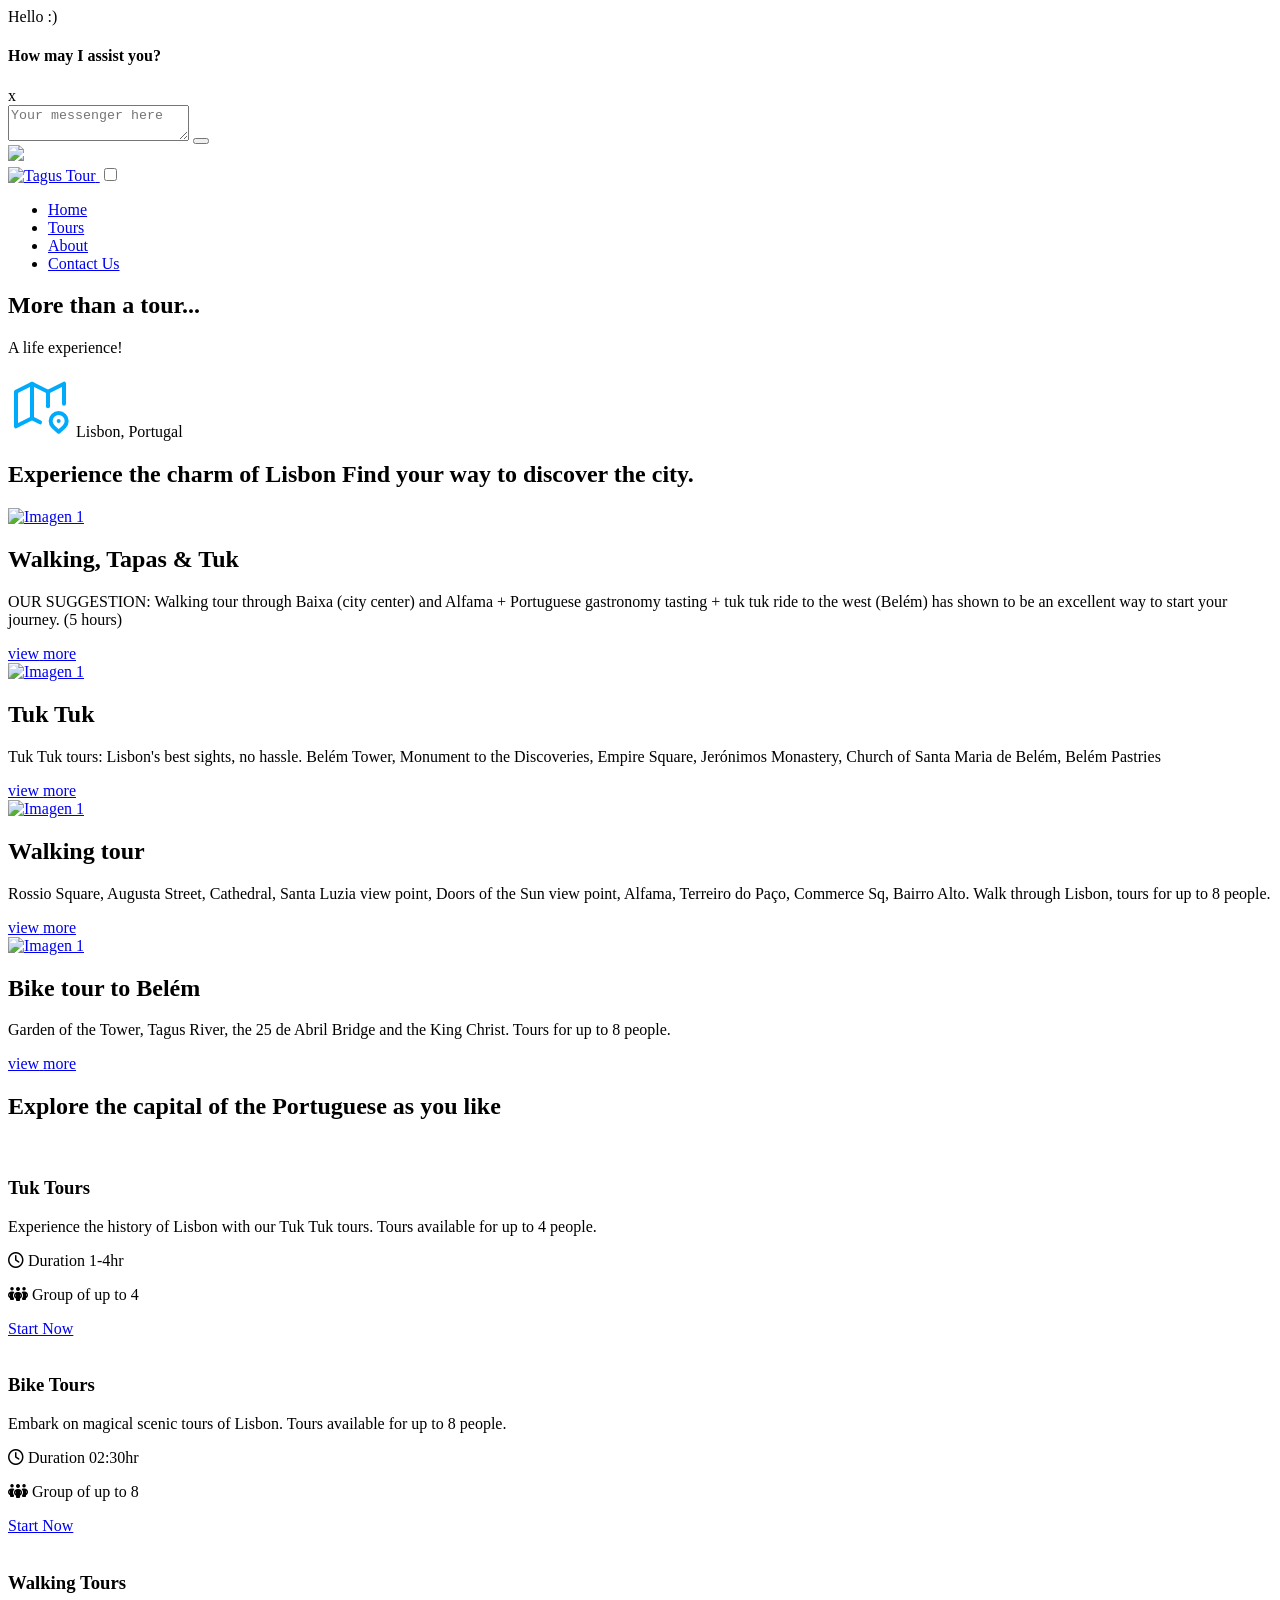
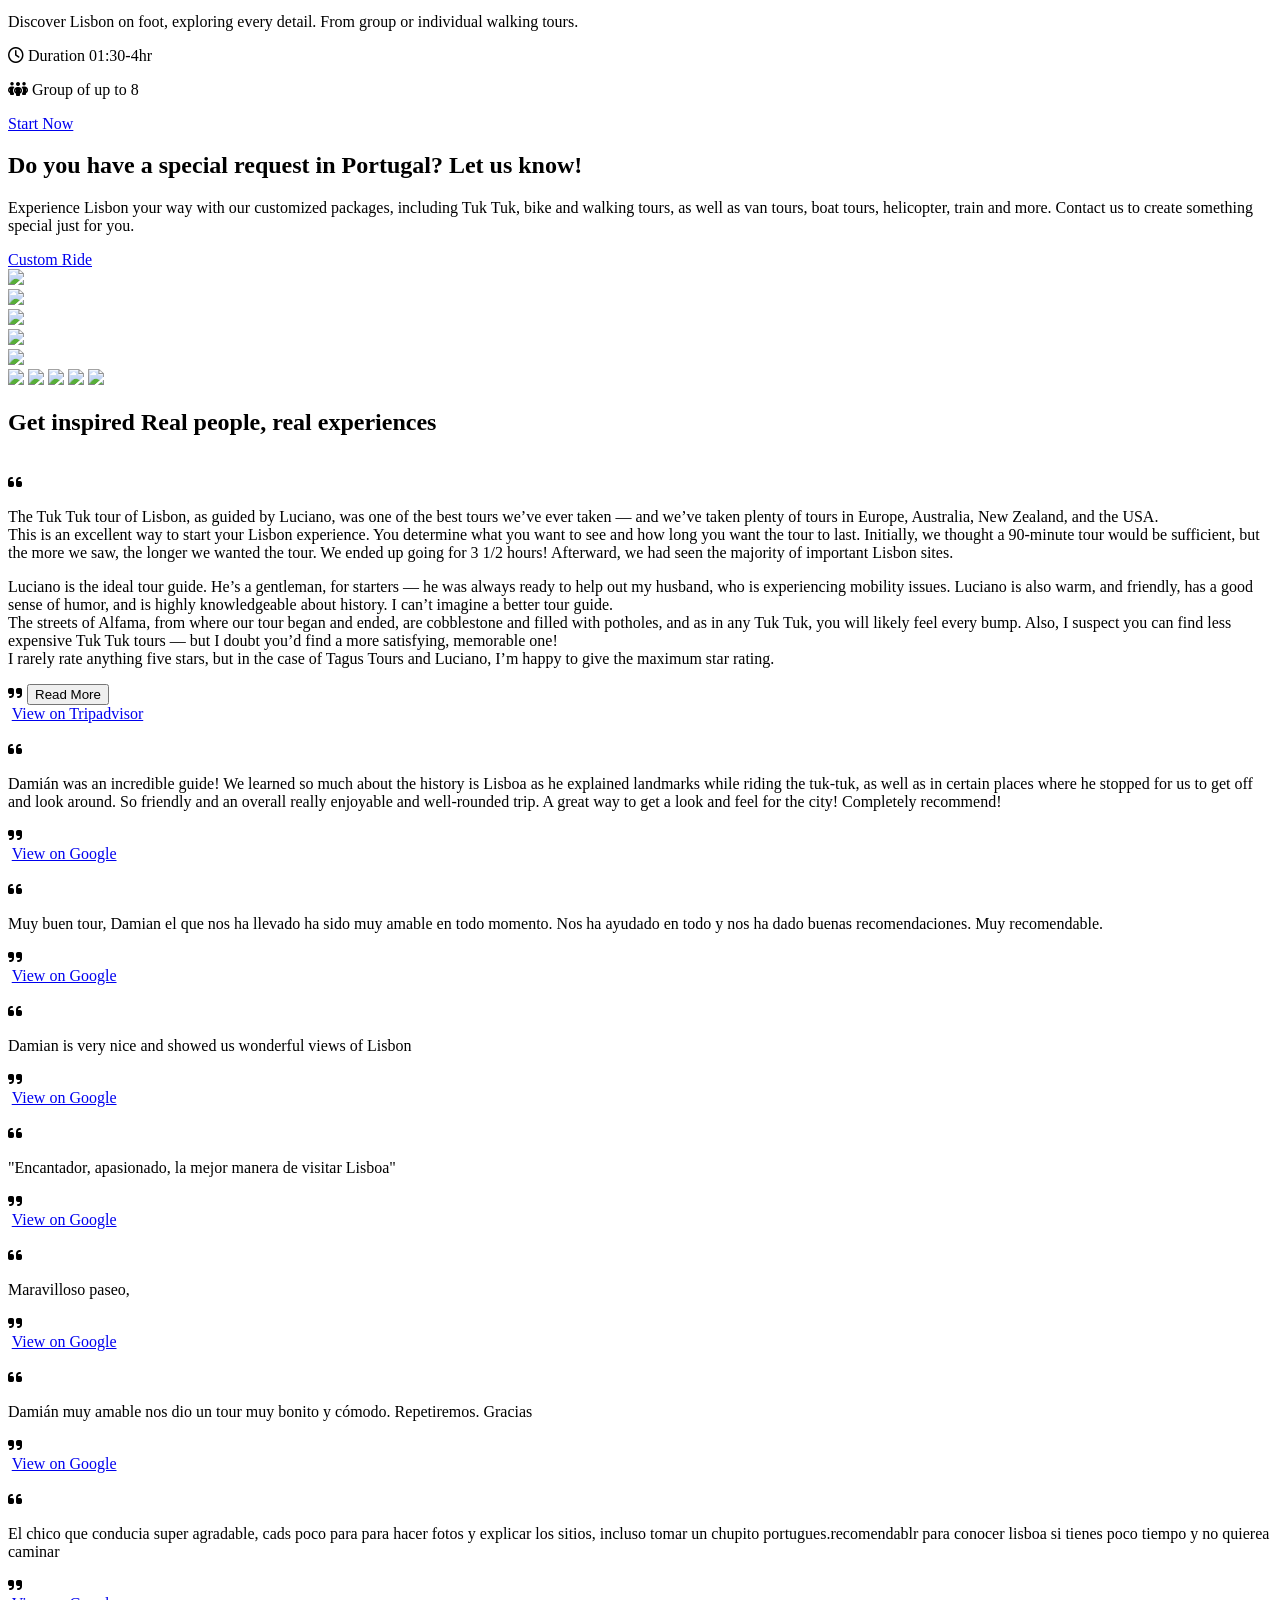
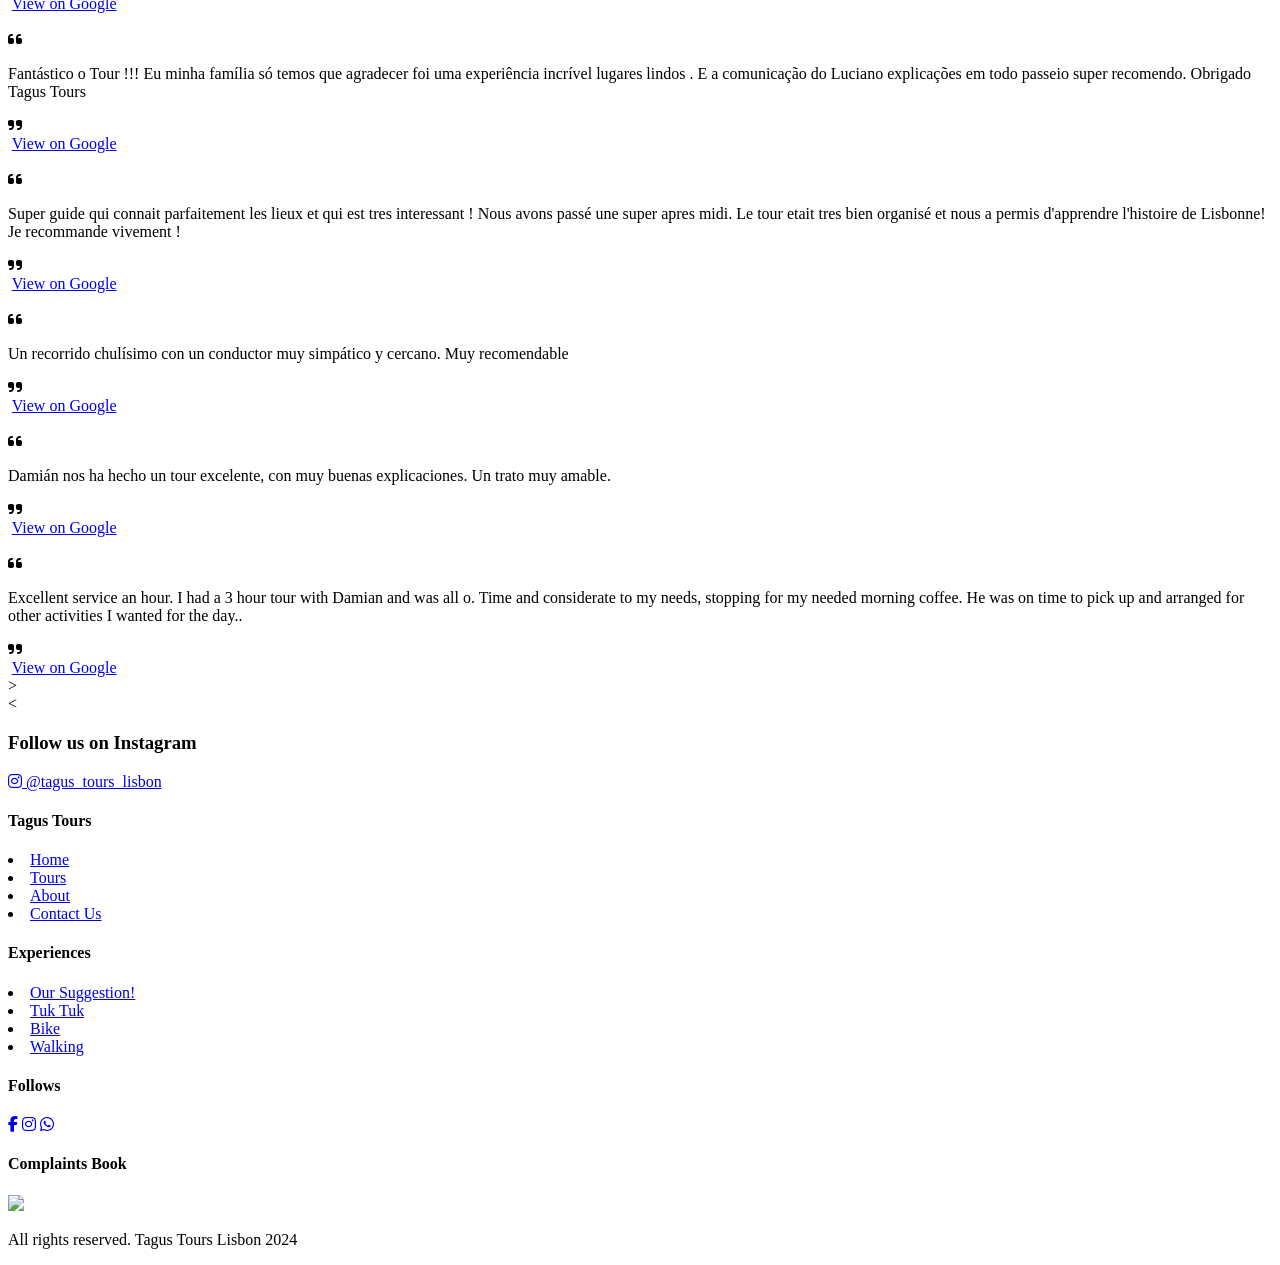
==== index.html @ 8169440d "Add files via upload" ====
<!DOCTYPE html>
<html lang="en">
<head>
    <meta charset="UTF-8">
    <meta http-equiv="X-UA-Compatible" content="IE=edge">
    <meta name="viewport" content="width=device-width, initial-scale=1.0">
    <title>Tagus Tours | Explore Lisbon</title>
    <!-- Prefetch -->
    <link rel="Prefetch" href="servicios.html" as="document">
    <link rel="icon" href="/img/Logo Icono2.ico">
    <link rel="preload" href="Css/Normalize.css" as="style">
    <link rel="stylesheet" href="Css/Normalize.css">
    <link rel="preconnect" href="https://fonts.googleapis.com">
    <link rel="preconnect" href="https://fonts.gstatic.com" crossorigin>
    <link href="https://fonts.googleapis.com/css2?family=Noto+Sans+Thai:wght@400;700&display=swap" rel="stylesheet">
    <link href="https://fonts.googleapis.com/css2?family=Poppins:ital,wght@0,100;0,200;0,300;0,400;0,500;0,600;0,700;0,800;0,900;1,100;1,200;1,300;1,400;1,500;1,600;1,700;1,800;1,900&display=swap" rel="stylesheet">
    <!-- Swiper Testimonios -->
    <link rel="stylesheet" href="/Css/cdn.jsdelivr.net_npm_swiper@9.4.1_swiper-bundle.min.css">
    <link rel="preload" href="Css/Styles.css" as="style">
    <link rel="stylesheet" href="Css/Styles.css">
           <!-- Otros elementos del head -->
    <link rel="stylesheet" href="https://cdnjs.cloudflare.com/ajax/libs/font-awesome/5.15.3/css/all.min.css">
            <!-- Footer Iconos -->
    <link rel="stylesheet" href="https://cdnjs.cloudflare.com/ajax/libs/font-awesome/6.2.1/css/all.min.css">
            <!--INSTAGRAM  -->
    <link rel="stylesheet" type="text/css" href="Css/Styles.css">
    <link rel="stylesheet" href="assets/css/main.css" />
<!-- galeria de imagenes -->




<script src="https://unpkg.com/aos@2.3.1/dist/aos.js"></script>       
</head>

<header>
   
        
 
  <!-- Botón de WhatsApp -->
  <div class="whatsapp-container">
    <div id="whatsappBtn" class="whatsapp-icon" onmouseover="mostrarGreeting()" onclick="mostrarDialogo()" onmouseout="ocultarGreeting()"></div>
    <div class="whatsapp-greeting" id="greeting">Hello :)</div>
</div>

<div id="dialogo" class="mensaje__whatsapp dialogo hidden">
    <div class="mensaje__whatsapp__globo">
        <div class="mensaje__whatsapp__globo_1"></div>
        <div class="mensaje__whatsapp__globo_2">
            <h4>How may I assist you? </h4>
        </div>
    </div>
    <a class="mensaje__whatsapp__x" onclick="cerrarDialogo()">x</a>
    <div class="mensaje__whatsapp__dialogo">
        <textarea id="mensaje" class="mensaje-input mensaje__whatsapp__chat" placeholder="Your messenger here"></textarea>
        <button class="enviar-btn mensaje__whatsapp__enviar" onclick="enviarWhatsApp()"></button>
    </div>
    <div>
        <img src="/img/fondo chat.png">
    </div>
</div>


  <!--fin - Botón de WhatsApp -->


      <div class="header-nav">
        <div class="contenedor-nav">
            <a href="index.html">
                <img src="img/LOGO 02 Sin fondo copia.png" alt="Tagus Tour" class="logo">
            </a>
            <input type="checkbox" id="check">
            <label for="check" class="bars__menu">
               <span class="line1__bars-menu"></span>
               <span class="line2__bars-menu"></span>
                <span class="line3__bars-menu"></span> 
           </label> 
                 <ul class="nav-menu">
                     <li><a class="active" href="#">Home</a></li>
                     <li><a href="servicios.html">Tours</a></li>
                     <li><a href="nosotros.html">About</a></li>
                     <li><a href="contacto.html">Contact Us</a></li>
                 </ul>      
         </div>
    </div>
</header>
<section class="home is-preload">
     <main id="contenido-lisbon">
        <div id="promo">
            <h1> More than a tour... </h1>
            <span> A life experience! </span>
            <p>
                <svg xmlns="http://www.w3.org/2000/svg" class="icon icon-tabler icon-tabler-map-2" width="64" height="64"
                    viewBox="0 0 24 24" stroke-width="1.5" stroke="#00abfb" fill="none" stroke-linecap="round"
                    stroke-linejoin="round">
                <path stroke="none" d="M0 0h24v24H0z" fill="none" />
                <path d="M12 18.5l-3 -1.5l-6 3v-13l6 -3l6 3l6 -3v7.5" />
                <path d="M9 4v13" />
                <path d="M15 7v5.5" />
                <path d="M21.121 20.121a3 3 0 1 0 -4.242 0c.418 .419 1.125 1.045 2.121 1.879c1.051 -.89 1.759 -1.516 2.121 -1.879z" />
                <path d="M19 18v.01" />
                </svg>
                    Lisbon, Portugal
                </p>
        </div> 
    </main>   
</section>
<!-- Galeria de imagenes -->
<div class="body-galeria">
    <div class="parrafo-galeria">
        <h2>Experience the charm of Lisbon 
            <span>Find your way to discover the city.</span>
        </h2>
    </div>
    <div class="galeria">
            <div class="imagen" >
                <a href="servicios.html#suggestion" target="_blank">
                    <img src="img/seccion paseos/Belem(1080x1350).jpg" alt="Imagen 1">
                </a>
             <div class="wrap-text__imagen">
                    <h2>Walking, Tapas & Tuk</h2>
            </div>
                <div class="info-wrap__imagen">
                    <P><span>OUR SUGGESTION:</span> Walking tour through Baixa (city center) and Alfama + Portuguese gastronomy tasting + tuk tuk ride to the west (Belém) has shown to be an excellent way to start your journey. (5 hours)</P>
                        <a href="servicios.html#suggestion" target="_blank" class="precio__imagen">
                            <span>view</span>
                            <span class="precio-gde">more</span>
                        </a>
                        <!-- <div class="reservar__imagen">Quiero Resservar</div> -->
                </div>
            </div>
        <!-- <button class="ver-mas">Ver más</button> -->
        <div class="imagen">
            <a href="servicios.html#tuktuk" target="_blank">
                 <img src="img/seccion paseos/padraodescobrementos(1080x1350).jpg" alt="Imagen 1">
            </a>     
            <div class="wrap-text__imagen">
                <h2>Tuk Tuk</h2>
            </div>
            <div class="info-wrap__imagen">
                <P><span>Tuk Tuk tours: Lisbon's best sights, no hassle.</span> Belém Tower, Monument to the Discoveries, Empire Square, Jerónimos Monastery, Church of Santa Maria de Belém, Belém Pastries</P>
                <a href="servicios.html#tuktuk" target="_blank" class="precio__imagen">
                    <span>view</span>
                        <span class="precio-gde">more</span>
                </a>
                    <!-- <div class="reservar__imagen">Quiero Resservar</div> -->
            </div>
        </div>
    <!-- <button class="ver-mas">Ver más</button> -->
                <div class="imagen">
                <a href="servicios.html#walking" target="_blank">
                    <img src="img/seccion paseos/Rossio Square.png" alt="Imagen 1">
                </a>
                <div class="wrap-text__imagen">
                    <h2>Walking tour</h2>
                </div>
                <div class="info-wrap__imagen">
                    <P>Rossio Square, Augusta Street, Cathedral, Santa Luzia view point, Doors of the Sun view point, Alfama, Terreiro do Paço, Commerce Sq, Bairro Alto. <span>Walk through Lisbon, tours for up to 8 people.</span></P>
                    <a href="servicios.html#walking" target="_blank" class="precio__imagen">
                        <span>view</span>
                            <span class="precio-gde">more</span>
                    </a>
                        <!-- <div class="reservar__imagen">Quiero Resservar</div> -->
                </div>
            </div>
        <!-- <button class="ver-mas">Ver más</button> -->
        <div class="imagen">
            <a href="servicios.html#bike" target="_blank">
                <img src="img/jeronimosindex.jpg" alt="Imagen 1">
            </a>
            <div class="wrap-text__imagen">
                <h2>Bike tour to Belém</h2>
            </div>
            <div class="info-wrap__imagen">
                <P><span></span>Garden of the Tower, Tagus River, the 25 de Abril Bridge and the King Christ. Tours for up to 8 people.</P>
                <a href="servicios.html#bike" target="_blank" class="precio__imagen">
                    <span>view</span>
                        <span class="precio-gde">more</span>
                </a>
                    <!-- <div class="reservar__imagen">Quiero Resservar</div> -->
            </div>
        </div>
        <!-- <button class="ver-mas">Ver más</button> -->
    </div>
<!-- fin -Galeria de imagenes -->

<!-- Seccion servicios -->
<section class="container-servicios">
    <h2 class="heading">Explore the capital of the Portuguese as you like</h2>
    <div class="box-container">
        <div class="box-servicios ">
            <img src="/img/seccion servicios/tuk-tuk 2.png" alt="">
            <h3>Tuk Tours</h3>
            <p>Experience the history of Lisbon with our Tuk Tuk tours. Tours available for up to 4 people.</p>
            <div class="servicios__information">
                <div>
                    <p>
                    <i class="fa-regular fa-clock"></i>
                        Duration 1-4hr</p>
                </div>
                <div>
                    <p>
                    <i class="fa-solid fa-people-group"></i>
                    Group of up to 4
                    </p>
                </div>
            </div>
            <a href="servicios.html#tuktuk" class="boton" target="_blank">Start Now</a>
        </div>
        <div class="box-servicios">
            <img src="/img/seccion servicios/bicicleta 2.png" alt="">
            <h3>Bike Tours</h3>
            <p>Embark on magical scenic tours of Lisbon. Tours available for up to 8 people.</p>
            <div class="servicios__information">
                <div>
                    <p>
                    <i class="fa-regular fa-clock"></i>
                    Duration 02:30hr</p>
                </div>
                <div>
                    <p>
                    <i class="fa-solid fa-people-group"></i>
                    Group of up to 8
                    </p>
                </div>
            </div>
            <a href="servicios.html#bike" class="boton" target="_blank">Start Now</a>
        </div>
        <div class="box-servicios">
            <img src="/img/seccion servicios/para-caminar2.png" alt="">
            <h3>Walking Tours</h3>
            <p>Discover Lisbon on foot, exploring every detail. From group or individual walking tours.</p>
            <div class="servicios__information">
                <div>
                    <p>
                    <i class="fa-regular fa-clock"></i>
                    Duration 01:30-4hr</p>
                </div>
                <div>
                    <p>
                    <i class="fa-solid fa-people-group"></i>
                    Group of up to 8
                    </p>
                </div>
            </div>
            <a href="servicios.html#walking" class="boton" target="_blank">Start Now</a>
        </div>
    </div>
</section>

<!-- SLIDER P PRESENTACION -->
<div class="body-scroll">
    <div class="parrafo">
        <h2> Do you have a special request in Portugal? <span>Let us know! </span>
        </h2>
        <p>Experience Lisbon your way with our customized packages, including Tuk Tuk, bike and walking tours, as well as van tours, boat tours, helicopter, train and more. Contact us to create something special just for you. </p>
        <a href="https://wa.me/c/351933848910" class="boton" target="_blank ">Custom Ride</a>
    </div>
    <div class="contenedor-slider">

        <input type="radio" id="1" name="imag-slide" hidden>
        <input type="radio" id="2" name="imag-slide" hidden>
        <input type="radio" id="3" name="imag-slide" hidden>
        <input type="radio" id="4" name="imag-slide" hidden>
        <input type="radio" id="5" name="imag-slide" hidden>

        <div class="slide">
            <div class="item-slide">
                <img src="img/foto (2).jpeg">
            </div>

            <div class="item-slide">
                <img src="img/Sin título-3.png">
            </div>

            <div class="item-slide">
                <img src="img/foto (14).jpeg">
            </div>

            <div class="item-slide">
                <img src="img/foto (5).jpeg">
            </div>

            <div class="item-slide">
                <img src="img/foto (9).jpeg">
            </div>
        </div>

        <div class="pagination">
            <label class="pagination-item" for="1">
                <img src="img/foto (2).jpeg">
            </label>

            <label class="pagination-item" for="2">
                <img src="img/Sin título-3.png">
            </label>

            <label class="pagination-item" for="3">
                <img src="img/foto (14).jpeg">
            </label>

            <label class="pagination-item" for="4">
                <img src="img/foto (5).jpeg">
            </label>

            <label class="pagination-item" for="5">
                <img src="img/foto (9).jpeg">
            </label>
        </div>
    </div>
</div>

<section class="testimonios__container">
    <section class="container-testimonial">
            <div class="tittle__testimonios">
                <h2> Get inspired <span> Real people, real experiences</span> </h2>
            </div>
            <div class="testimonial" id="testimonial">

              


                <div class="slide-testimonial ">
                    <div class="testimonio">
                        <img src="img/james.png" alt="" class="testimonio__img">
                        <div class="testimonio__text testimonio__support "> 
                            <i class="fa fa-quote-left " aria-hidden="true"></i>
                            <p>The Tuk Tuk tour of Lisbon, as guided by Luciano, was one of the best tours we’ve ever taken — and we’ve taken plenty of tours in Europe, Australia, New Zealand, and the USA.
                                <br>This is an excellent way to start your Lisbon experience. You determine what you want to see and how long you want the tour to last. Initially, we thought a 90-minute tour would be sufficient, but the more we saw, the longer we wanted the tour. We ended up going for 3 1/2 hours! Afterward, we had seen the majority of important Lisbon sites.                           
                                                               
                            </p> 
                            <span class="hideText">
                            <p>Luciano is the ideal tour guide. He’s a gentleman, for starters — he was always ready to help out my husband, who is experiencing mobility issues. Luciano is also warm, and friendly, has a good sense of humor, and is highly knowledgeable about history. I can’t imagine a better tour guide.
                               <br>The streets of Alfama, from where our tour began and ended, are cobblestone and filled with potholes, and as in any Tuk Tuk, you will likely feel every bump. Also, I suspect you can find less expensive Tuk Tuk tours — but I doubt you’d find a more satisfying, memorable one!                               
                               <br>I rarely rate anything five stars, but in the case of Tagus Tours and Luciano, I’m happy to give the maximum star rating.</p></span>
                               <i class="fa fa-quote-right" aria-hidden="true"></i> 
                               <button class="boton read-more-btn contenedor-readmore">Read More</button>
                             
                            
                        </div>  
                        
                        
                        
                        <div class="alinear-derecha view-google view-tripadvisor">
                            <img src="/img/Tripadvisor.png" alt="">                       
                            <a href="https://www.tripadvisor.com/ShowUserReviews-g189158-d13150197-r857310311-Tejo_Tours-Lisbon_Lisbon_District_Central_Portugal.html" target="_blank">View on Tripadvisor</a>

                        </div>

                    </div>

                </div>

                    <div class="slide-testimonial">
                        <div class="testimonio">
                            <img src="img/chiara.png" alt="" class="testimonio__img">
                            <div class="testimonio__text"> 
                                <i class="fa fa-quote-left" aria-hidden="true"></i>
                                <p>Damián was an incredible guide! We learned so much about the history is Lisboa as he explained landmarks while riding the tuk-tuk, as well as in certain places where he stopped for us to get off and look around. So friendly and an overall really enjoyable and well-rounded trip. A great way to get a look and feel for the city! Completely recommend!</p>
                                <i class="fa fa-quote-right" aria-hidden="true"></i>
                            </div>
                            <div class="alinear-derecha view-google">
                                <img src="/img/google.png" alt="">                       
                                <a href="https://g.co/kgs/EdK9Me7" target="_blank">View on Google</a>
                            </div>
                        </div>
                    </div>
            
                    <div class="slide-testimonial">
                        <div class="testimonio">
                            <img src="img/BEÑAT.png" alt="" class="testimonio__img">
                            <div class="testimonio__text"> 
                                <i class="fa fa-quote-left" aria-hidden="true"></i>
                                <p>Muy buen tour, Damian el que nos ha llevado ha sido muy amable en todo momento. Nos ha ayudado en todo y nos ha dado buenas recomendaciones. Muy recomendable.</p>
                                <i class="fa fa-quote-right" aria-hidden="true"></i>
                            </div>
                            <div class="alinear-derecha view-google">
                                <img src="/img/google.png" alt="">                       
                                <a href="https://g.co/kgs/dtps8LA" target="_blank">View on Google</a>
                            </div>
                        </div>
                    </div>

                    <div class="slide-testimonial">
                        <div class="testimonio">
                            <img src="img/ellen.png" alt="" class="testimonio__img">
                            <div class="testimonio__text"> 
                                <i class="fa fa-quote-left" aria-hidden="true"></i>
                                <p>Damian is very nice and showed us wonderful views of Lisbon</p>
                                <i class="fa fa-quote-right" aria-hidden="true"></i>
                            </div>
                            <div class="alinear-derecha view-google">
                                <img src="/img/google.png" alt="">                       
                                <a href="https://g.co/kgs/7ehHuU" target="_blank">View on Google</a>
                            </div>
                        </div>
                    </div>

                    <div class="slide-testimonial">
                        <div class="testimonio">
                            <img src="img/alexandra.png" alt="" class="testimonio__img">
                            <div class="testimonio__text"> 
                                <i class="fa fa-quote-left" aria-hidden="true"></i>
                                <p>"Encantador, apasionado, la mejor manera de visitar Lisboa"</p>
                                <i class="fa fa-quote-right" aria-hidden="true"></i>
                            </div>
                            <div class="alinear-derecha view-google">
                                <img src="/img/google.png" alt="">                       
                                <a href="https://g.co/kgs/oHGacJ" target="_blank">View on Google</a>
                            </div>
                        </div>
                    </div>

                    <div class="slide-testimonial">
                        <div class="testimonio">
                            <img src="img/eva.png" alt="" class="testimonio__img">
                            <div class="testimonio__text"> 
                                <i class="fa fa-quote-left" aria-hidden="true"></i>
                                <p>Maravilloso paseo,</p>
                                <i class="fa fa-quote-right" aria-hidden="true"></i>
                            </div>
                            <div class="alinear-derecha view-google">
                                <img src="/img/google.png" alt="">                       
                                <a href="https://g.co/kgs/pQEFdA" target="_blank">View on Google</a>
                            </div>
                        </div>
                    </div>
                    <div class="slide-testimonial">
                        <div class="testimonio">
                            <img src="img/elena.png" alt="" class="testimonio__img">
                            <div class="testimonio__text"> 
                                <i class="fa fa-quote-left" aria-hidden="true"></i>
                                <p>Damián muy amable nos dio un tour muy bonito y cómodo. Repetiremos. Gracias</p>
                                <i class="fa fa-quote-right" aria-hidden="true"></i>
                            </div>   
                            <div class="alinear-derecha view-google">
                                <img src="/img/google.png" alt="">                       
                                <a href="https://g.co/kgs/4xCeQA" target="_blank">View on Google</a>
                            </div>

                        </div>

                    </div>
                    <div class="slide-testimonial">
                        <div class="testimonio">
                            <img src="img/alba.gif" alt="" class="testimonio__img">
                            <div class="testimonio__text"> 
                                <i class="fa fa-quote-left" aria-hidden="true"></i>
                                <p>El chico que conducia super agradable, cads poco para para hacer fotos y explicar los sitios, incluso tomar un chupito portugues.recomendablr para conocer lisboa si tienes poco tiempo y no quierea caminar</p>
                                <i class="fa fa-quote-right" aria-hidden="true"></i>
                            </div>   
                            <div class="alinear-derecha view-google">
                                <img src="/img/google.png" alt="">                       
                                <a href="https://g.co/kgs/xVTbeV" target="_blank">View on Google</a>
                            </div>

                        </div>

                    </div>
                    <div class="slide-testimonial">
                        <div class="testimonio">
                            <img src="img/celso.gif" alt="" class="testimonio__img">
                            <div class="testimonio__text"> 
                                <i class="fa fa-quote-left" aria-hidden="true"></i>
                                <p>Fantástico o Tour !!! Eu minha família só temos que agradecer foi uma experiência incrível lugares lindos . E a comunicação do Luciano explicações em todo passeio super recomendo. Obrigado Tagus  Tours</p>
                                <i class="fa fa-quote-right" aria-hidden="true"></i>
                            </div>   
                            <div class="alinear-derecha view-google">
                                <img src="/img/google.png" alt="">                       
                                <a href="https://g.co/kgs/1Nkw22" target="_blank">View on Google</a>
                            </div>

                        </div>

                    </div>
                    <div class="slide-testimonial">
                        <div class="testimonio">
                            <img src="img/ugo.gif" alt="" class="testimonio__img">
                            <div class="testimonio__text"> 
                                <i class="fa fa-quote-left" aria-hidden="true"></i>
                                <p>Super guide qui connait parfaitement les lieux et qui est tres interessant !
                                    Nous avons passé une super apres midi. Le tour etait tres bien organisé et nous a permis d'apprendre l'histoire de Lisbonne!
                                    Je recommande vivement !</p>
                                <i class="fa fa-quote-right" aria-hidden="true"></i>
                            </div>   
                            <div class="alinear-derecha view-google">
                                <img src="/img/google.png" alt="">                       
                                <a href="https://g.co/kgs/f2Z8Vw" target="_blank">View on Google</a>
                            </div>

                        </div>

                    </div>
                    <div class="slide-testimonial">
                        <div class="testimonio">
                            <img src="img/josep.gif" alt="" class="testimonio__img">
                            <div class="testimonio__text"> 
                                <i class="fa fa-quote-left" aria-hidden="true"></i>
                                <p>Un recorrido chulísimo con un conductor muy simpático y cercano. Muy recomendable
                                </p>
                                <i class="fa fa-quote-right" aria-hidden="true"></i>
                            </div>   
                            <div class="alinear-derecha view-google">
                                <img src="/img/google.png" alt="">                       
                                <a href="https://g.co/kgs/LmHL26" target="_blank">View on Google</a>
                            </div>

                        </div>

                    </div>
                    <div class="slide-testimonial">
                        <div class="testimonio">
                            <img src="img/jana.gif" alt="" class="testimonio__img">
                            <div class="testimonio__text"> 
                                <i class="fa fa-quote-left" aria-hidden="true"></i>
                                <p>Damián nos ha hecho un tour excelente, con muy buenas explicaciones. Un trato muy amable.
                                </p>
                                <i class="fa fa-quote-right" aria-hidden="true"></i>
                            </div>   
                            <div class="alinear-derecha view-google">
                                <img src="/img/google.png" alt="">                       
                                <a href="https://g.co/kgs/5pAGM6" target="_blank">View on Google</a>
                            </div>

                        </div>

                    </div>
                    <div class="slide-testimonial">
                        <div class="testimonio">
                            <img src="img/silvia.gif" alt="" class="testimonio__img">
                            <div class="testimonio__text"> 
                                <i class="fa fa-quote-left" aria-hidden="true"></i>
                                <p>Excellent service an hour.  I had a 3 hour tour with Damian and was all o. Time and considerate to my needs, stopping for my needed morning coffee.  He was on time to pick up and arranged for other activities I wanted for the day..</p>
                                <i class="fa fa-quote-right" aria-hidden="true"></i>
                            </div>   
                            <div class="alinear-derecha view-google">
                                <img src="/img/google.png" alt="">                       
                                <a href="https://g.co/kgs/M5nvpD" target="_blank">View on Google</a>
                            </div>

                        </div>

                    </div>

                    

                <div class="slider__btn slider__btn--rigth" id="btn-rigth">&#62</div>
                <div class="slider__btn slider__btn--left"id="btn-left">&#60</div>

            </div>

    </section> 
</section> 




<div class="follow-instagram">
        <h3>Follow us on Instagram</h3>
        <a href="https://www.instagram.com/tagus_tours_lisbon/" target="_blank"> <i class="fab fa-instagram"></i> @tagus_tours_lisbon </a>
</div>

<footer class="footer">
    <div class="footer-container">
        <div class="footer-row">
            <div class="footer-links">
                <h4>Tagus Tours</h4>
                <li> <a class="active" href="index.html">Home</a></li>
                <li> <a href="servicios.html">Tours</a></li>
                <li> <a href="nosotros.html">About</a></li>
                <li> <a href="contacto.html">Contact Us</a></li>
            </div>
            <div class="footer-links">
                <h4>Experiences</h4>
                <li> <a href="servicios.html#suggestion">Our Suggestion!</a></li>
                <li> <a href="servicios.html#tuktuk" target="_blank">Tuk Tuk</a></li>
                <li> <a href="servicios.html#bike" target="_blank">Bike</a></li>
                <li> <a href="servicios.html#walking" target="_blank">Walking</a></li>
                <!-- <li> <a href="#">Sintra</a></li> -->
            </div>
            <div class="footer-links">
                <h4>Follows</h4>
                <div class="social-link">
                    <a href="https://www.facebook.com/tagustourslisbon" target="_blank"><i class="fab fa-facebook-f"></i></a>
                    <a href="https://www.instagram.com/tagus_tours_lisbon/" target="_blank"><i class="fab fa-instagram"></i></a>
                    <a href="https://wa.me/351933848910" target="_blank"><i class="fab fa-whatsapp"></i></a>
                </div>
                <div class="footer-complaints-book">
                    <h4>Complaints Book</h4>
                    <div class="reclamos">
                        <!-- <li> <a><i class="fab fa-facebook-f"></i></a> -->
                       <a href="https://www.livroreclamacoes.pt/INICIO/" target="_blank">
                        <img src="img/libro de reclamos blanco.png"  class="libro-reclamos">
                       </a>
                    </div>
                </div>   
            </div>          
        </div>
    </div>
    <div class="derechos">
        <p>All rights reserved. Tagus Tours Lisbon 2024</p>
    </div>
</footer>
<!-- Scripts Presentation -->
<script src="/JS/main.js"></script>
<script src="/JS/script.js"></script>
<script src="JS/testimonial.js"></script>



</body>


</html>
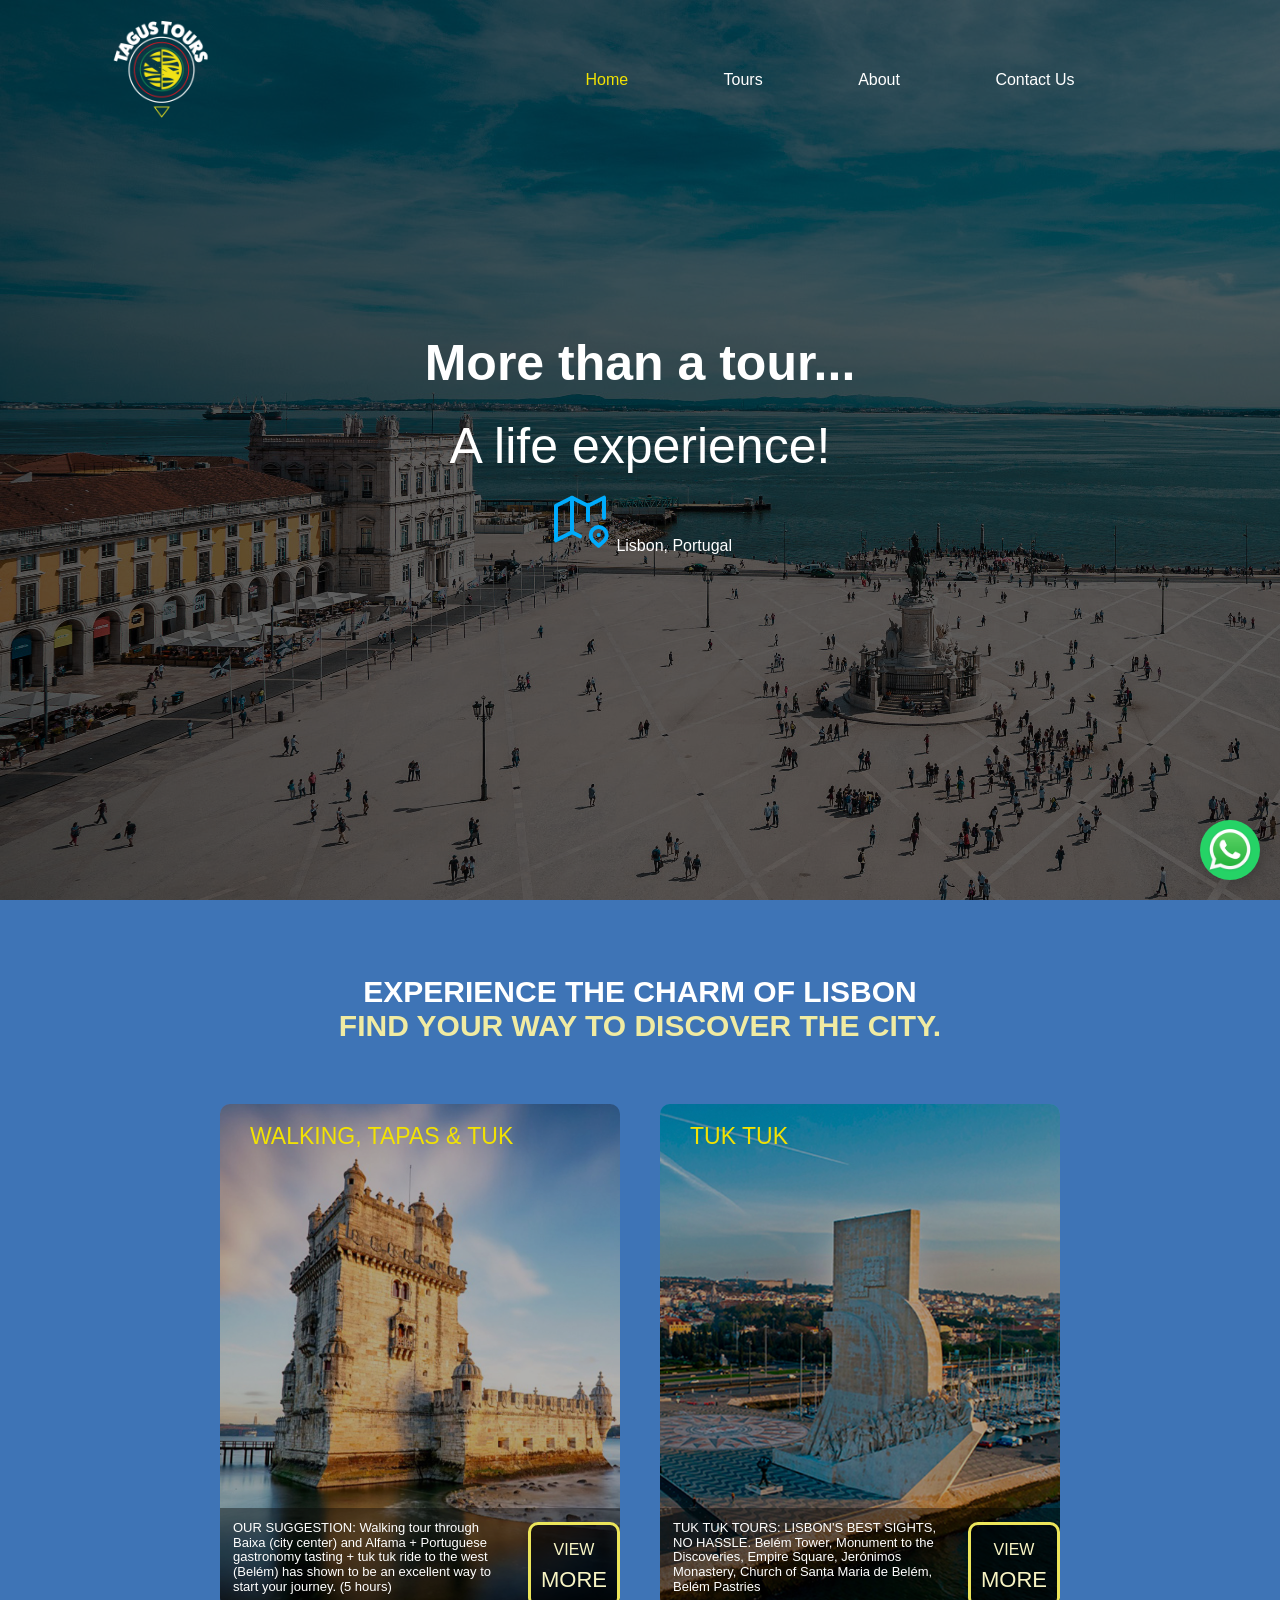
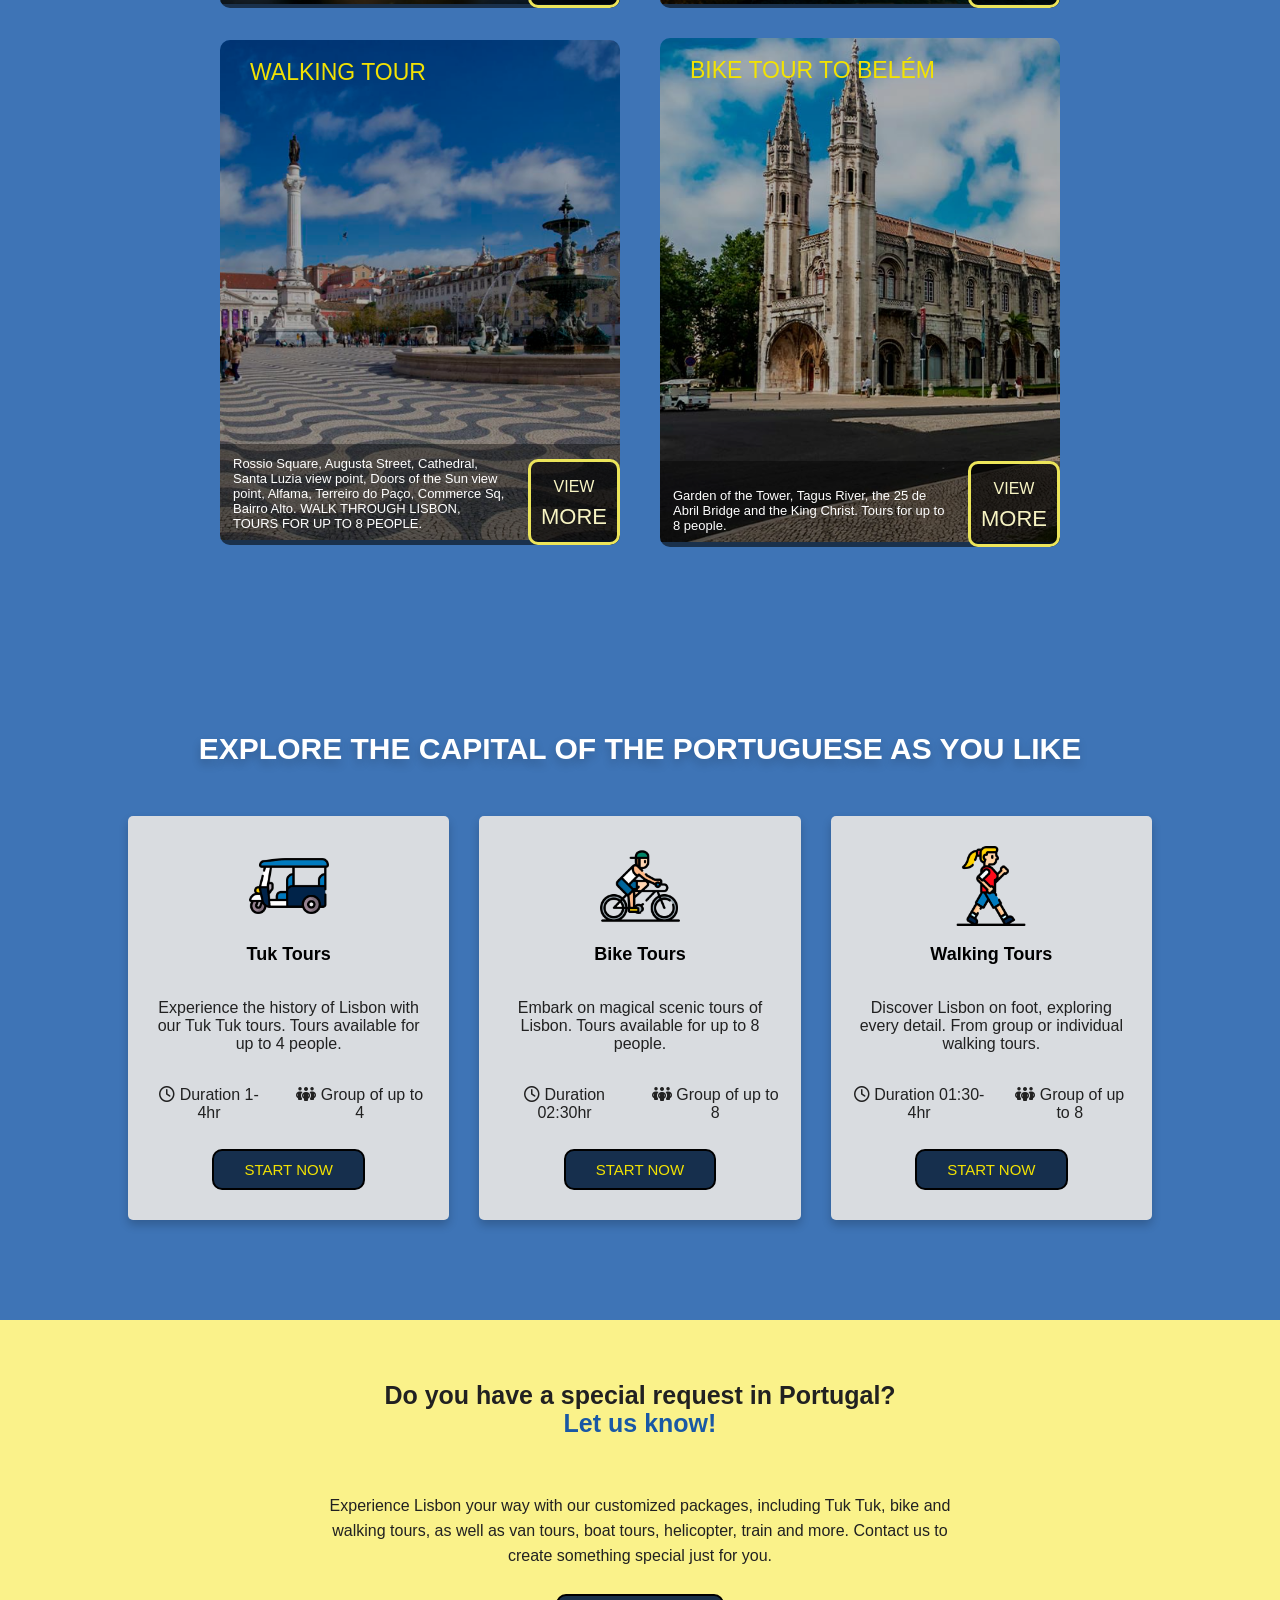
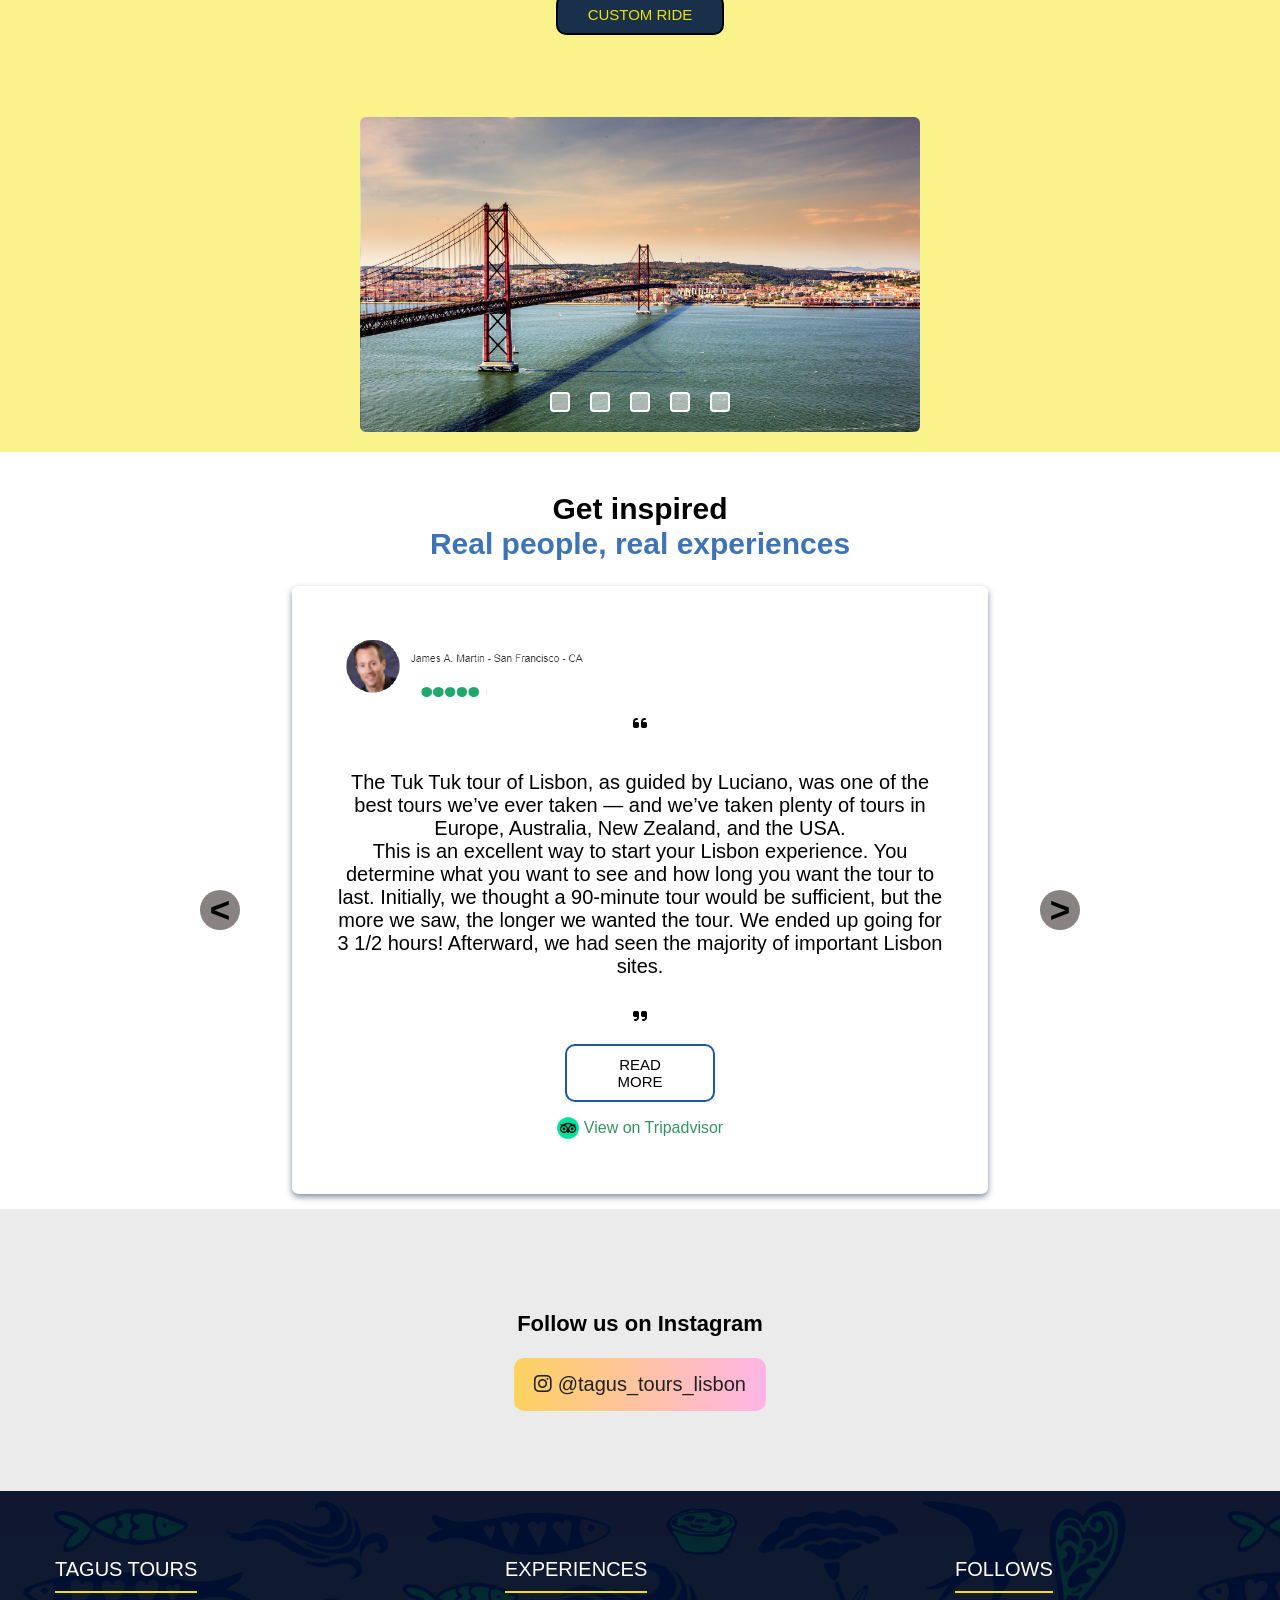
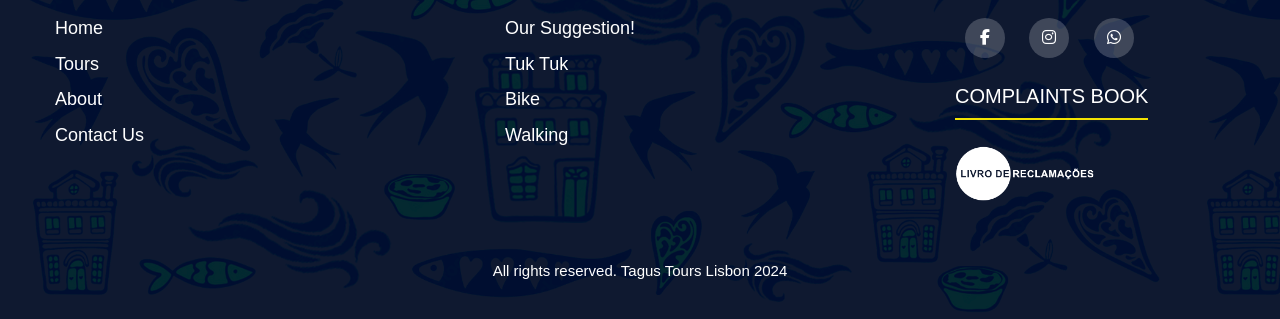
==== commit 955b8cc6: "Fix GitHub Pages asset paths and case-sensitive references" ====
--- a/index.html
+++ b/index.html
@@ -7,24 +7,23 @@
     <title>Tagus Tours | Explore Lisbon</title>
     <!-- Prefetch -->
     <link rel="Prefetch" href="servicios.html" as="document">
-    <link rel="icon" href="/img/Logo Icono2.ico">
-    <link rel="preload" href="Css/Normalize.css" as="style">
-    <link rel="stylesheet" href="Css/Normalize.css">
+    <link rel="icon" href="img/Logo Icono2.ico">
+    <link rel="preload" href="css/Normalize.css" as="style">
+    <link rel="stylesheet" href="css/Normalize.css">
     <link rel="preconnect" href="https://fonts.googleapis.com">
     <link rel="preconnect" href="https://fonts.gstatic.com" crossorigin>
     <link href="https://fonts.googleapis.com/css2?family=Noto+Sans+Thai:wght@400;700&display=swap" rel="stylesheet">
     <link href="https://fonts.googleapis.com/css2?family=Poppins:ital,wght@0,100;0,200;0,300;0,400;0,500;0,600;0,700;0,800;0,900;1,100;1,200;1,300;1,400;1,500;1,600;1,700;1,800;1,900&display=swap" rel="stylesheet">
     <!-- Swiper Testimonios -->
-    <link rel="stylesheet" href="/Css/cdn.jsdelivr.net_npm_swiper@9.4.1_swiper-bundle.min.css">
-    <link rel="preload" href="Css/Styles.css" as="style">
-    <link rel="stylesheet" href="Css/Styles.css">
+    <link rel="stylesheet" href="css/cdn.jsdelivr.net_npm_swiper@9.4.1_swiper-bundle.min.css">
+    <link rel="preload" href="css/styles.css" as="style">
+    <link rel="stylesheet" href="css/styles.css">
            <!-- Otros elementos del head -->
     <link rel="stylesheet" href="https://cdnjs.cloudflare.com/ajax/libs/font-awesome/5.15.3/css/all.min.css">
             <!-- Footer Iconos -->
     <link rel="stylesheet" href="https://cdnjs.cloudflare.com/ajax/libs/font-awesome/6.2.1/css/all.min.css">
             <!--INSTAGRAM  -->
-    <link rel="stylesheet" type="text/css" href="Css/Styles.css">
-    <link rel="stylesheet" href="assets/css/main.css" />
+    <link rel="stylesheet" type="text/css" href="css/styles.css">
 <!-- galeria de imagenes -->
 
 
@@ -56,7 +55,7 @@
         <button class="enviar-btn mensaje__whatsapp__enviar" onclick="enviarWhatsApp()"></button>
     </div>
     <div>
-        <img src="/img/fondo chat.png">
+        <img src="img/fondo chat.png">
     </div>
 </div>
 
@@ -189,7 +188,7 @@
     <h2 class="heading">Explore the capital of the Portuguese as you like</h2>
     <div class="box-container">
         <div class="box-servicios ">
-            <img src="/img/seccion servicios/tuk-tuk 2.png" alt="">
+            <img src="img/seccion servicios/tuk-tuk 2.png" alt="">
             <h3>Tuk Tours</h3>
             <p>Experience the history of Lisbon with our Tuk Tuk tours. Tours available for up to 4 people.</p>
             <div class="servicios__information">
@@ -208,7 +207,7 @@
             <a href="servicios.html#tuktuk" class="boton" target="_blank">Start Now</a>
         </div>
         <div class="box-servicios">
-            <img src="/img/seccion servicios/bicicleta 2.png" alt="">
+            <img src="img/seccion servicios/bicicleta 2.png" alt="">
             <h3>Bike Tours</h3>
             <p>Embark on magical scenic tours of Lisbon. Tours available for up to 8 people.</p>
             <div class="servicios__information">
@@ -227,7 +226,7 @@
             <a href="servicios.html#bike" class="boton" target="_blank">Start Now</a>
         </div>
         <div class="box-servicios">
-            <img src="/img/seccion servicios/para-caminar2.png" alt="">
+            <img src="img/seccion servicios/para-caminar2.png" alt="">
             <h3>Walking Tours</h3>
             <p>Discover Lisbon on foot, exploring every detail. From group or individual walking tours.</p>
             <div class="servicios__information">
@@ -342,7 +341,7 @@
                         
                         
                         <div class="alinear-derecha view-google view-tripadvisor">
-                            <img src="/img/Tripadvisor.png" alt="">                       
+                            <img src="img/Tripadvisor.png" alt="">                       
                             <a href="https://www.tripadvisor.com/ShowUserReviews-g189158-d13150197-r857310311-Tejo_Tours-Lisbon_Lisbon_District_Central_Portugal.html" target="_blank">View on Tripadvisor</a>
 
                         </div>
@@ -360,7 +359,7 @@
                                 <i class="fa fa-quote-right" aria-hidden="true"></i>
                             </div>
                             <div class="alinear-derecha view-google">
-                                <img src="/img/google.png" alt="">                       
+                                <img src="img/google.png" alt="">                       
                                 <a href="https://g.co/kgs/EdK9Me7" target="_blank">View on Google</a>
                             </div>
                         </div>
@@ -368,14 +367,14 @@
             
                     <div class="slide-testimonial">
                         <div class="testimonio">
-                            <img src="img/BEÑAT.png" alt="" class="testimonio__img">
+                            <img src="img/beñat.png" alt="" class="testimonio__img">
                             <div class="testimonio__text"> 
                                 <i class="fa fa-quote-left" aria-hidden="true"></i>
                                 <p>Muy buen tour, Damian el que nos ha llevado ha sido muy amable en todo momento. Nos ha ayudado en todo y nos ha dado buenas recomendaciones. Muy recomendable.</p>
                                 <i class="fa fa-quote-right" aria-hidden="true"></i>
                             </div>
                             <div class="alinear-derecha view-google">
-                                <img src="/img/google.png" alt="">                       
+                                <img src="img/google.png" alt="">                       
                                 <a href="https://g.co/kgs/dtps8LA" target="_blank">View on Google</a>
                             </div>
                         </div>
@@ -390,7 +389,7 @@
                                 <i class="fa fa-quote-right" aria-hidden="true"></i>
                             </div>
                             <div class="alinear-derecha view-google">
-                                <img src="/img/google.png" alt="">                       
+                                <img src="img/google.png" alt="">                       
                                 <a href="https://g.co/kgs/7ehHuU" target="_blank">View on Google</a>
                             </div>
                         </div>
@@ -405,7 +404,7 @@
                                 <i class="fa fa-quote-right" aria-hidden="true"></i>
                             </div>
                             <div class="alinear-derecha view-google">
-                                <img src="/img/google.png" alt="">                       
+                                <img src="img/google.png" alt="">                       
                                 <a href="https://g.co/kgs/oHGacJ" target="_blank">View on Google</a>
                             </div>
                         </div>
@@ -420,7 +419,7 @@
                                 <i class="fa fa-quote-right" aria-hidden="true"></i>
                             </div>
                             <div class="alinear-derecha view-google">
-                                <img src="/img/google.png" alt="">                       
+                                <img src="img/google.png" alt="">                       
                                 <a href="https://g.co/kgs/pQEFdA" target="_blank">View on Google</a>
                             </div>
                         </div>
@@ -434,7 +433,7 @@
                                 <i class="fa fa-quote-right" aria-hidden="true"></i>
                             </div>   
                             <div class="alinear-derecha view-google">
-                                <img src="/img/google.png" alt="">                       
+                                <img src="img/google.png" alt="">                       
                                 <a href="https://g.co/kgs/4xCeQA" target="_blank">View on Google</a>
                             </div>
 
@@ -450,7 +449,7 @@
                                 <i class="fa fa-quote-right" aria-hidden="true"></i>
                             </div>   
                             <div class="alinear-derecha view-google">
-                                <img src="/img/google.png" alt="">                       
+                                <img src="img/google.png" alt="">                       
                                 <a href="https://g.co/kgs/xVTbeV" target="_blank">View on Google</a>
                             </div>
 
@@ -466,7 +465,7 @@
                                 <i class="fa fa-quote-right" aria-hidden="true"></i>
                             </div>   
                             <div class="alinear-derecha view-google">
-                                <img src="/img/google.png" alt="">                       
+                                <img src="img/google.png" alt="">                       
                                 <a href="https://g.co/kgs/1Nkw22" target="_blank">View on Google</a>
                             </div>
 
@@ -484,7 +483,7 @@
                                 <i class="fa fa-quote-right" aria-hidden="true"></i>
                             </div>   
                             <div class="alinear-derecha view-google">
-                                <img src="/img/google.png" alt="">                       
+                                <img src="img/google.png" alt="">                       
                                 <a href="https://g.co/kgs/f2Z8Vw" target="_blank">View on Google</a>
                             </div>
 
@@ -501,7 +500,7 @@
                                 <i class="fa fa-quote-right" aria-hidden="true"></i>
                             </div>   
                             <div class="alinear-derecha view-google">
-                                <img src="/img/google.png" alt="">                       
+                                <img src="img/google.png" alt="">                       
                                 <a href="https://g.co/kgs/LmHL26" target="_blank">View on Google</a>
                             </div>
 
@@ -518,7 +517,7 @@
                                 <i class="fa fa-quote-right" aria-hidden="true"></i>
                             </div>   
                             <div class="alinear-derecha view-google">
-                                <img src="/img/google.png" alt="">                       
+                                <img src="img/google.png" alt="">                       
                                 <a href="https://g.co/kgs/5pAGM6" target="_blank">View on Google</a>
                             </div>
 
@@ -534,7 +533,7 @@
                                 <i class="fa fa-quote-right" aria-hidden="true"></i>
                             </div>   
                             <div class="alinear-derecha view-google">
-                                <img src="/img/google.png" alt="">                       
+                                <img src="img/google.png" alt="">                       
                                 <a href="https://g.co/kgs/M5nvpD" target="_blank">View on Google</a>
                             </div>
 
@@ -602,9 +601,9 @@
     </div>
 </footer>
 <!-- Scripts Presentation -->
-<script src="/JS/main.js"></script>
-<script src="/JS/script.js"></script>
-<script src="JS/testimonial.js"></script>
+<script src="js/main.js"></script>
+<script src="js/script.js"></script>
+<script src="js/testimonial.js"></script>
 
 
 
--- a/css/styles.css
+++ b/css/styles.css
@@ -0,0 +1,2459 @@
+:root {
+    --blanco: #ffffff;
+    --oscuro: #212121;
+    --primario: #1958a5;
+    --secundario: #e41d20;
+    --verde: #1f8450;
+    --amarillo: #f2e203;
+}
+/* Globales */
+html {
+    font-size: 62.5%;
+    box-sizing: border-box; /* Hack para Box Model */
+    scroll-snap-type: y mandatory;
+}
+
+/* Scroll Snap  */
+/* .header-nav,
+.lisbon,
+.body-scroll,
+.parrafo-galeria,
+.body-galeria,  
+.container-servicios,
+.container-testimonial,
+.follow-instagram,
+.footer {
+    scroll-snap-align: center;
+    scroll-snap-stop: always;
+} */
+
+*, *:before, *:after {
+     box-sizing: inherit;
+}
+.contenedor {   
+    max-width: 120rem;
+    margin: 0 auto;
+}
+.boton {
+    background: rgba(12, 38, 70, 0.95);
+    color: var(--amarillo);
+    padding: 1rem 3rem;
+    margin-top: 1rem;
+    font-size: 1.5rem;
+    text-decoration: none;
+    text-transform: uppercase;
+    font-weight: normal;
+    border: solid 2px black;
+    border-radius: 1rem;
+    width: 90%;
+    text-align: center;
+    transition: background-color 0.5s ease;
+    
+}
+
+@media (min-width: 768px) { 
+    .boton {
+    width: auto;
+    }
+}
+/* Data Paul Irish amen */
+.boton:hover{
+    cursor: pointer;
+    background-color: #fdfad0;
+    color: rgba(12, 38, 70, 0.95);
+}
+.sombra {    
+    padding: 2rem;
+}
+
+body {
+    font-size: 16px; /* 1rem = 10px */
+    font-family: 'Noto Sans Thai', sans-serif;
+    background-color:rgb(62, 116, 182); 
+}
+
+/*Tipografia*/
+h1{
+    font-size: 3.5rem;
+}
+h2{
+    font-size: 3rem;
+}
+h3{
+    font-size: 1.8rem;
+}
+
+h1,h2,h3 {
+    text-align: center;
+}  
+
+
+/* Titulos */
+.titulo span {
+    font-size: 2rem;
+
+}
+
+/* Utilidades */
+.w-sm-100 {
+    width: 100%;
+}
+@media (min-width: 768px) { 
+    .w-sm-100 {
+        width: auto;
+    }}  
+.flex {
+    display:flex;
+}
+.alinear-derecha {
+    display: flex;
+    justify-content: flex-end;
+    padding: 15px;
+}
+.home {
+      line-height: 1; }
+input::-moz-focus-inner {
+      border: 0;
+      padding: 0; }
+    
+input, select, textarea {
+      -moz-appearance: none;
+      -webkit-appearance: none;
+      -ms-appearance: none;
+      appearance: none; }
+
+
+.home {
+    -ms-overflow-style: scrollbar; }
+  
+@media screen and (max-width: 480px) {
+    .home {
+      min-width: 320px; } }
+  
+.home {
+    height: 100vh;
+    overflow-x: hidden;
+    overflow-y: hidden;
+    width: 100%; }
+    @media screen and (max-height: 640px) {
+      .home {
+        height: auto;
+        min-height: 100%; } }
+  
+  .home {
+    display: -moz-flex;
+    display: -webkit-flex;
+    display: -ms-flex;
+    display: flex;
+    -moz-flex-direction: column;
+    -webkit-flex-direction: column;
+    -ms-flex-direction: column;
+    flex-direction: column;
+    -moz-justify-content: center;
+    -webkit-justify-content: center;
+    -ms-justify-content: center;
+    justify-content: center;
+    background-color: #000;
+    top: 0;
+    left: 0;
+    object-fit: cover;
+    z-index: -1;   
+} 
+
+.home.is-preload *, .home.is-preload *:before, .home.is-preload *:after {
+-moz-animation: none !important;
+-webkit-animation: none !important;
+-ms-animation: none !important;
+animation: none !important;
+-moz-transition: none !important;
+-webkit-transition: none !important;
+-ms-transition: none !important;
+transition: none !important; }
+.home > * {
+position: relative;
+z-index: 2; }
+
+#bg {
+-moz-transition: opacity 2s ease-in-out;
+-webkit-transition: opacity 2s ease-in-out;
+-ms-transition: opacity 2s ease-in-out;
+transition: opacity 2s ease-in-out;
+height: 100vh;
+left: 0;
+opacity: 0.375;
+position: absolute;
+top: 0;
+width: 100%;
+overflow: hidden;
+z-index: 1; }
+#bg div {
+    -moz-transition: opacity 3s ease;
+    -webkit-transition: opacity 3s ease;
+    -ms-transition: opacity 3s ease;
+    transition: opacity 3s ease;
+    background-size: cover;
+    height: 100%;
+    left: 0;
+    opacity: 0;
+    position: absolute;
+    top: 0;
+    visibility: hidden;
+    width: 150%; }
+    #bg div.visible {
+    -moz-animation: bg 45s linear infinite;
+    -webkit-animation: bg 45s linear infinite;
+    -ms-animation: bg 45s linear infinite;
+    animation: bg 45s linear infinite;
+    opacity: 1;
+    visibility: visible;
+    z-index: 1; }
+    #bg div.visible.top {
+        z-index: 2; }
+    @media screen and (max-width: 1280px) {
+        #bg div.visible {
+        -moz-animation: bg 29.25s linear infinite;
+        -webkit-animation: bg 29.25s linear infinite;
+        -ms-animation: bg 29.25s linear infinite;
+        animation: bg 29.25s linear infinite; } }
+    @media screen and (max-width: 736px) {
+        #bg div.visible {
+        -moz-animation: bg 18s linear infinite;
+        -webkit-animation: bg 18s linear infinite;
+        -ms-animation: bg 18s linear infinite;
+        animation: bg 18s linear infinite; } }
+    #bg div:only-child {
+    -moz-animation-direction: alternate !important;
+    -webkit-animation-direction: alternate !important;
+    -ms-animation-direction: alternate !important;
+    animation-direction: alternate !important; }
+body.is-preload #bg {
+    opacity: 0; }
+   
+      
+   /* MOVIMIENTO */
+  
+  @-moz-keyframes bg {
+    0% {
+      -moz-transform: translateX(0);
+      -webkit-transform: translateX(0);
+      -ms-transform: translateX(0);
+      transform: translateX(0); }
+    100% {
+      -moz-transform: translateX(-25%);
+      -webkit-transform: translateX(-25%);
+      -ms-transform: translateX(-25%);
+      transform: translateX(-25%); } }
+  
+  @-webkit-keyframes bg {
+    0% {
+      -moz-transform: translateX(0);
+      -webkit-transform: translateX(0);
+      -ms-transform: translateX(0);
+      transform: translateX(0); }
+    100% {
+      -moz-transform: translateX(-25%);
+      -webkit-transform: translateX(-25%);
+      -ms-transform: translateX(-25%);
+      transform: translateX(-25%); } }
+  
+  @-ms-keyframes bg {
+    0% {
+      -moz-transform: translateX(0);
+      -webkit-transform: translateX(0);
+      -ms-transform: translateX(0);
+      transform: translateX(0); }
+    100% {
+      -moz-transform: translateX(-25%);
+      -webkit-transform: translateX(-25%);
+      -ms-transform: translateX(-25%);
+      transform: translateX(-25%); } }
+  
+  @keyframes bg {
+    0% {
+      -moz-transform: translateX(0);
+      -webkit-transform: translateX(0);
+      -ms-transform: translateX(0);
+      transform: translateX(0); }
+    100% {
+      -moz-transform: translateX(-25%);
+      -webkit-transform: translateX(-25%);
+      -ms-transform: translateX(-25%);
+      transform: translateX(-25%); } }
+
+ /* Navegacion Principal */
+header{
+    /* box-sizing: border-box; */
+    padding: 0;
+}
+header {
+    margin: 0;
+    padding: 0;
+}
+.header-nav {
+    position: absolute;
+    top: 0;
+    background-color: transparent;
+    transition: background-color 1s ease;
+    height: 130px;
+    width: 100%;
+    display: flex;
+    align-items: flex-end;
+    z-index: 10;
+    }
+.contenedor-nav {
+    display: flex;
+    position: relative;
+    justify-content: space-between;
+    align-items: center;
+    height: 100%;
+    width: 100%;
+    margin: 0%;
+}
+.logo  {
+    display: flex;
+    margin-left: 5%;
+    margin-top: 0.5rem;
+    height: 12rem;
+    z-index: 1;
+}
+.bars__menu {
+    width: 30px;
+    height: 30px;
+    margin-top: 45PX;
+    margin-right: 50px;
+    cursor: pointer;
+    display: block;
+    z-index: 100;
+}   
+
+.bars__menu span {
+    display: block;
+    width: 100%;
+    height: 2px;
+    background-color: #f0eba2;
+    border-radius: 10px;
+    margin-top: 6px;
+    transform-origin: 0px 100%;
+    transition: all 300ms;
+    
+}
+
+.activeline1__bars-menu {
+    transform: rotate(45deg) translate(-2px, 1px);
+    
+}
+
+.activeline2__bars-menu {
+    opacity: 0;
+    margin-left: -40px;
+    
+}
+
+.activeline3__bars-menu {
+    transform: rotate(-45deg) translate(-4px, 2px);
+    
+}
+
+ .nav-menu {
+    margin: 0;
+    padding: 0;
+    list-style-type: none;
+    position:fixed;
+    width: 100%;
+    height: 0vh;
+    /* NO TOCAR */
+    top: 0px;
+    /* MODIFICAR PARA CAMBIAR LA BARRA */
+    background: rgba(12, 38, 70, 0.95);
+    text-align: center;
+    transition: all .5s;  
+    z-index: 1;
+    
+ }
+ .nav-menu li {
+    display: none;
+    line-height: 30px;
+    margin: 50px 0;
+    transition: all .5s;
+ }
+
+ .nav-menu li a {
+    color: var(--blanco);
+    text-decoration: none;
+    font-size: 1,6rem;
+    font-weight: normal;
+    /* text-transform: uppercase;  */
+}
+
+/* color a */
+.nav-menu li a.active, .nav-menu li a:hover {
+    color: #f2e203;
+    transition: .3s;
+
+}
+.nav-menu a:hover{
+    padding-top: 6px;
+}
+#check {
+    display: none;
+}
+#check:checked ~ .nav-menu{
+    height: 100vh;
+}
+#check:checked ~ .nav-menu li {
+    display: block;
+} 
+
+/* MENU HAMBURGUESA */ 
+/* RESPONSIVE PARA DESKTOP */
+@media screen and (min-width: 769px) {
+    .logo {
+     margin-left: 100px;
+     padding: 0;
+     margin-top: 0;
+    }
+    .header-nav {
+    position: fixed;
+    top: 0;
+    background-color: transparent;
+    transition: background-color 1s ease;
+    height: 130px;
+    width: 100%;
+    display: flex;
+    align-items: center;
+    }
+    .header-nav.scrolled {
+        height: 75px;
+        background: rgba(12, 38, 70, 0.95);    
+    }
+    .header-nav.scrolled .logo{
+        width: 80px;
+        height: 80px;
+    }
+    .header-nav.scrolled .nav-menu li a {
+        font-size: 14px;
+    }
+    .bars__menu{
+        display: none;
+    }
+    .nav-menu{
+        display: flex;
+        position: relative;
+        justify-content: space-evenly;
+        /* text-align: start; */
+        width: 50%;
+        background: none;
+        transition: none;
+        margin-bottom: 0px;
+        margin-right: 130px;
+      
+    }
+    .nav-menu li {
+        display: flex;
+        /* line-height: 100px; */
+        margin: 0 20px;
+        transition: none;
+        
+    }
+    .nav-menu li a {
+        display: block;
+        font-size: 16px;
+        transition: all .3s ease;
+        
+    }
+    .nav-menu li a:hover {
+        padding-bottom: 6px;}}
+
+
+/* Lisbon */
+#contenido-lisbon {
+    position: relative;
+    width: 100%;
+    height: 100vh;
+    display: flex; 
+    flex-direction: column;
+    margin: 0 auto;
+}
+#promo {
+    display: flex;
+    flex-direction: column;
+    justify-content: center;
+    align-items: center;
+    height: 100%;
+    padding: 1rem;
+    margin: 0 auto;
+    margin-bottom: 2%;}
+
+#promo, h1, p {
+    color: #ffffff;}
+#promo h1 {
+    font-size: 5rem;}
+#promo span {
+    font-size: 5rem;
+}
+
+/* RESPONSIVE PARA MOVIL */
+
+@media (max-width: 1100px) {
+    #promo {
+        display: flex;
+        flex-direction: column;
+        justify-content: center;
+        align-items: center;
+        width: 90%;
+        margin-top: 10%;
+        /* height: 100vh; */}
+    #promo h1{
+    font-size: 3.5rem;}
+    #promo span {
+    font-size: 3.5rem;}
+}
+
+@media (max-width: 768px ) { 
+    #contenido-lisbon {
+        position: relative;
+        width: 100%;
+        /* height: 100vh; */
+        display: block;  
+    }
+    
+    #promo {
+        display: flex;
+        flex-direction: column;
+        justify-content: center;
+        align-items: center;
+        width: 90%;
+        /* height: 100vh; */
+    }
+    #promo h1 {
+        font-size: 3rem;
+    }
+}
+
+
+
+
+
+
+
+
+
+/* ---------------  whatsapp2 -------------------*/
+
+.whatsapp-greeting {
+    color: black;
+    background-color: white;
+    z-index: 5000000;
+   
+    right: 90px;
+    bottom: 30px;
+    height: 30px;
+    width: 130px;
+    border-radius: 15px;
+    text-align: center;
+    padding: 5px;
+    font-size: large;
+    box-shadow: 3px 4px 15px rgba(0, 0, 0, 0.2);
+
+}
+
+/* Estilo inicial del greeting que está oculto */
+.whatsapp-greeting {
+    display: none;
+    position: fixed;
+}
+
+@keyframes moveUpDown {
+    0%, 100% {
+        transform: translateY(0);
+    }
+    50% {
+        transform: translateY(5px); /* Puedes ajustar la distancia según tus necesidades */
+    }
+}
+
+.whatsapp-icon  {
+    /* Otros estilos... */
+    animation: moveUpDown 2s infinite; /* Puedes ajustar la duración según tus necesidades */
+}
+
+
+ /* Estilos para el botón de WhatsApp fijo en la esquina inferior derecha */
+ #whatsappBtn {
+    position: fixed;
+    bottom: 20px;
+    right: 20px;
+    width: 60px;
+    height: 60px;
+    background-color: #25d366;
+    border-radius: 50%;
+    display: flex;
+    align-items: center;
+    justify-content: center;
+    color: white;
+    font-size: 30px;
+    cursor: pointer;
+    box-shadow: 3px 4px 15px rgba(0, 0, 0, 0.2);
+    z-index: 99999; /* Asegura que esté por encima de otros elementos */
+    background-image: url(../img/WhatsApp_icon.png.webp);
+    background-repeat: no-repeat;
+    background-size: 80%; /* Aquí ajusta el tamaño según tus necesidades */
+    background-position: center; /* Centro la imagen */
+    display: flex;
+    align-items: center;
+    justify-content: center;
+}
+  
+
+    
+
+.mensaje__whatsapp {
+    height: 340px;
+    width: 320px;
+    border-radius: 10px;
+    background-color: #e6ddd4;
+    position:absolute;
+    z-index: 50;
+    bottom: 0;
+    right: 30px;
+    position: fixed;
+    bottom: 95px;
+    overflow: hidden;  
+    
+    box-shadow: 3px 4px 15px rgba(0, 0, 0, 0.2);
+    
+ }
+
+ 
+
+ .mensaje__whatsapp img {
+    transform: scale(1.6);
+    opacity: 11%;
+    
+ }
+
+
+ .mensaje__whatsapp__globo {
+    /* background-color: #000000; */
+    height: 40px;
+    width: 260px;
+    border-radius: 10px;
+    position: absolute;
+    top: 20px;
+    left: 15px;
+    z-index: 5;
+    display: flex;
+    align-items: center;
+    justify-content: center;
+    padding: 5px;
+   
+ }
+
+
+.mensaje__whatsapp__globo_1 {
+    
+    border-left: 25px solid transparent;
+    border-right: 0px solid transparent;
+    border-top: 20px solid rgb(255, 255, 255);    
+    z-index: 3;
+    position: absolute;
+    left: 5px;
+    bottom: 15px;
+    box-shadow: 5px 5px 5px rgba(0, 0, 0px, 0.2)
+    
+}
+
+
+
+.mensaje__whatsapp__globo_2 {
+    background-color: rgb(255, 255, 255); 
+    height: 30px;
+    width: 230px;
+    z-index: 3;
+    border-radius: 10px; 
+    display: flex;
+    justify-content: start;
+    align-items: center;
+    font-size: small;
+    padding: 15px;
+    color: rgb(119, 116, 116);
+   
+    font-family: "Poppins", sans-serif;
+    font-weight: 1000;
+    font-style: normal;
+    box-shadow: 5px 5px 10px rgba(0, 0, 0, 0.1)
+}
+
+.mensaje__whatsapp__x {
+    position: absolute;
+    background-color: #3a3939;
+    color: #fbfdff;
+    height: 26px;
+    width: 26px;
+    border-radius: 15px;
+    font-size: large;
+    display: flex;
+    justify-content: center;
+    align-items: center;
+    right: 8px;
+    top: 10px;
+    font-family: "Poppins", sans-serif;
+    font-style: normal;   
+    cursor: pointer;
+    transition: background-color 0.5s; 
+    border: none;
+    z-index: 500;
+    text-decoration: none;
+}
+
+
+.mensaje__whatsapp__x:hover {
+    background-color: red; /* Cambia el color de fondo en hover */
+}
+
+.mensaje__whatsapp__x:not(:hover) {
+    background-color: #3a3939; /* Vuelve al color original cuando no está en hover */
+}
+.dialogo.hidden {
+    display: none;
+}
+
+ 
+ .mensaje__whatsapp__dialogo {
+    position: relative;
+    background-color: #f5ecec;
+    height: 70px;
+    width: 320px;
+    z-index: 5;
+    opacity: 100%;
+    top: 270px;
+    display: flex;
+    justify-content: space-evenly;
+    align-items:center;
+      
+ }
+
+ #dialogo {
+    z-index: 50000;
+ }
+ .mensaje__whatsapp__chat {
+    position: relative;
+    background-color: #ffffff;
+    z-index: 500;
+    height: 50px;
+    width: 240px;
+    border-radius: 25px;
+    border: none;
+    
+ }
+
+  
+
+.mensaje-input {
+    text-align: center;
+    text-align:start;
+    border-radius: 25px;
+    border: 1px solid #ccc;
+    padding: 15px 20px;
+}
+
+.mensaje-input:focus {
+    outline: none;
+    border: 1px solid #4CAF50;
+}
+ .mensaje__whatsapp__enviar {
+    position: relative;
+    background-color: #30d654;
+    z-index: 500;
+    height: 50px;
+    width: 50px;
+    border-radius: 25px;
+    background-image: url(../img/boton-enviar.png);
+    background-repeat: no-repeat;
+    background-size: 50%; /* Aquí ajusta el tamaño según tus necesidades */
+    background-position: center; /* Centro la imagen */
+    display: flex;
+    align-items: center;
+    justify-content: center;
+    cursor: pointer;
+    border: none;
+
+}
+
+
+
+
+
+/* Galería de imágenes */
+
+.parrafo-galeria {
+    text-align: center;
+}
+.parrafo-galeria h2 {
+    display: inline-block;
+    color: #ffffff;
+    text-transform: uppercase;
+    font-weight:bold;
+    margin-bottom: 4rem;
+    padding-bottom: 1rem;
+    padding-top: 50px;
+} 
+.parrafo-galeria span {
+    display: flex;
+    color:#f0eba2;
+    
+}
+
+.galeria {
+display: flex;
+justify-content: center;
+align-items: center;
+flex-wrap: wrap;
+gap: 10px;
+padding-bottom: 50px;
+
+}
+
+.imagen {
+position: relative;
+width: 400px;
+margin: 1rem 1.5rem;
+background-color: rgb(0 0 0 /30%);
+overflow: hidden;
+border-radius: 10px;
+display: flex;
+cursor: pointer;
+} 
+.imagen img {
+width: 100%;
+height: 100%;
+object-fit: cover;
+transition: transform 0.3s;
+z-index: -1;
+}
+
+.imagen:hover img {
+transform: scale(1.1); 
+}
+.galeria img {
+width: 100%;
+height: auto;
+object-fit: cover;
+position: relative;
+transition: transform 0.3s;
+}
+
+.galeria img:hover {
+transform: scale(1.1);
+}
+
+.galeria img::before {
+content: "";
+position: absolute;
+top: 0;
+left: 0;
+width: 100%;
+height: 100%;
+background-color: rgba(0, 0, 0, 0.5);
+opacity: 0;
+transition: opacity 0.3s;
+}
+
+.galeria img:hover::before {
+opacity: 1;
+}
+.wrap-text__imagen {
+position: absolute;
+display: flex;
+flex-direction: column;
+}
+.wrap-text__imagen h2 {
+color: var(--amarillo);
+display: flex;
+margin-left: 30px;
+text-transform: uppercase;
+font-size: 2.3rem;
+font-weight: normal;
+
+}
+.info-wrap__imagen {
+display: flex;
+justify-content: center;
+align-items: end;
+position: absolute;
+bottom: 0px;
+/* left: 0; */
+width: 100%;
+gap: 20px;
+background-color: rgb(0 0 0 /40%);
+
+
+}
+.info-wrap__imagen p {
+margin-left: 1.3rem;
+font-size: 1.3rem;
+
+}
+.info-wrap__imagen span {
+    text-transform: uppercase;
+}
+.precio__imagen {
+display: flex;
+flex-direction: column;
+justify-content: center;
+text-decoration: none;
+align-items: center;
+border: solid #ece55a;
+border-radius: 10px;
+padding: 10px;
+background-color: rgba(0, 0, 0, 0.6);
+height: 100%;
+
+}
+.precio__imagen span {
+color: #f8f5c4;
+line-height: 3rem;
+}
+
+.precio-gde {
+font-size: 2.2rem;
+}
+
+
+@media (max-width: 481px) {
+    .imagen {
+        margin: 5px;
+    }
+    .imagen img {
+        transition: none;
+        transform: scale(1.1);
+     }
+    .wrap-text__imagen h2 {
+        margin: 0;
+        padding: 15px; 
+    }
+    .info-wrap__imagen {
+        gap: 5px;
+    }
+    .parrafo-galeria h2 {
+        font-size: 2.3rem;
+        padding: 1rem;
+    }
+}
+@media (min-width: 1330px) { 
+.galeria {width: 70%;margin: 0 auto;}}
+@media (min-width: 1768px) { 
+.galeria {width: 100%;}}
+
+    
+
+/* SCROL P PRESENTACION RESPONSIVE */
+.body-scroll {
+    display: flex;
+    flex-wrap: wrap;
+    align-items: flex;
+    justify-content: space-evenly;
+    padding: 60px 120px;
+    background-color: #faf28a;   
+    /* background-color:antiquewhite */
+}
+
+
+ img{
+    max-width: 100%;
+}
+
+.parrafo {
+    text-align: left;
+    width: 70rem;
+}   
+.parrafo h2{
+    color: #212121;
+    text-align: left;
+    margin-bottom: 4rem;
+    padding-bottom: 1.5rem;
+    font-size: 2.5rem;
+    /* text-transform: uppercase; */
+} 
+.parrafo span {
+    display: block;
+    color: #1958a5;
+}
+.parrafo p {
+    color: #212121;
+    line-height: 2.5rem;
+}
+.boton {
+    display: inline-block
+}
+@media (max-width:1440px) {
+
+    .body-scroll {
+        padding: 2rem;
+    }
+    .parrafo {
+        text-align: center;
+        padding: 2rem;
+    }
+    .parrafo h2 {
+        text-align: center;
+    }   
+}
+
+.contenedor-slider {
+    position: relative;
+    max-width: 560px;
+    min-width: 280px;
+    width: 100%;
+    border-radius: 6px;
+    overflow: hidden;
+    margin-top: 5%;
+}
+.slide {
+    display: flex;
+    transform: translate3d(0, 0, 0);
+    transform: all 600ms;
+    animation-name: autoplay;
+    animation-duration: 29.5s;
+    animation-direction: alternate;
+    animation-fill-mode: forwards;
+    animation-iteration-count: infinite;
+}
+.item-slide {
+    position: relative;
+    display: flex;
+    flex-direction: column;
+    flex-shrink: 0;
+    flex-grow: 0;
+    max-width: 100%;
+}
+.pagination {
+    position: absolute;
+    bottom: 20px;
+    left: 0;
+    display: flex;
+    flex-wrap: wrap;
+    align-items: center;
+    justify-content: center;
+    width: 100%;
+}
+.pagination-item {
+    display: flex;
+    flex-direction: column;
+    align-items: center;
+    border: 2px solid white;
+    width: 20px;
+    height: 20px;
+    border-radius: 4px;
+    overflow: hidden;
+    cursor: pointer;
+    background: rgba(255, 255, 255, 0.5);
+    margin: 0 10px;
+    text-align: center;
+    transition: all 300ms;
+}
+
+.pagination-item img {
+    width: 100%;
+}
+.pagination-item:hover {
+    transform: scale(2);
+}
+.pagination-item img {
+    display: inline-block;
+    max-width: none;
+    height: 100%;
+    transform: scale(1);
+    opacity: 0;
+    transition: all 300ms;
+}
+.pagination-item:hover img {
+    opacity: 1;
+    transform: scale(1);
+}
+
+input[id="1"]:checked ~ .slide{
+    animation: none;
+    transform: translate3d(0,0,0);
+}
+input[id="1"]:checked ~ .pagination .pagination-item[for="1"] {
+    background-color: #ffffff;
+}
+
+input[id="2"]:checked ~ .slide{
+    animation: none;
+    transform: translate3d(calc(-100% * 1),0,0);
+}
+input[id="2"]:checked ~ .pagination .pagination-item[for="2"] {
+    background-color: #ffffff;
+}
+
+input[id="3"]:checked ~ .slide{
+    animation: none;
+    transform: translate3d(calc(-100% * 2),0,0);
+}
+input[id="3"]:checked ~ .pagination .pagination-item[for="3"] {
+    background-color: #ffffff;
+}
+
+input[id="4"]:checked ~ .slide{
+    animation: none;
+    transform: translate3d(calc(-100% * 3),0,0);
+}
+input[id="4"]:checked ~ .pagination .pagination-item[for="4"] {
+    background-color: #ffffff;
+}
+
+input[id="5"]:checked ~ .slide{
+    animation: none;
+    transform: translate3d(calc(-100% * 4),0,0);
+}
+input[id="5"]:checked ~ .pagination .pagination-item[for="5"] {
+    background-color: #ffffff;
+}
+@keyframes autoplay {
+    20% {
+    transform: translate3d(calc(-100% * 0), 0, 0);
+    }
+    40% {
+    transform: translate3d(calc(-100% * 1), 0, 0);
+    }
+    60% {
+    transform: translate3d(calc(-100% * 2), 0, 0); 
+    }
+    80% {
+    transform: translate3d(calc(-100% * 3), 0, 0);    
+    }
+    100% {
+    transform: translate3d(calc(-100% * 4), 0, 0);
+    }
+}
+
+
+
+
+/* SERVICIOS */
+.container-servicios {
+    background-color:rgb(62, 116, 182); 
+    padding-bottom: 100px;
+    padding-top: 100px;
+}
+.container-servicios .heading {
+    text-align: center;
+    padding-bottom: 25px;
+    color: #ffffff;
+    text-shadow: 0px 5px 10px rgba(0, 0, 0, 0.2);
+    font-weight: bold;
+    text-transform: uppercase;
+    
+}
+.container-servicios .box-container{
+    display: grid;
+    grid-template-columns: repeat(auto-fit,minmax(270px, 1fr));
+    gap: 30px;
+    width: 80%;
+    margin: 0 auto;
+}
+.container-servicios .box-container .box-servicios {
+    display: flex;
+    flex-direction: column;
+    justify-content: space-around;
+    align-items: center;
+    box-shadow: 0 5px 10px rgba(0, 0, 0, 0.2);
+    border-radius: 5px;
+    background-color: #d9dce0;
+    text-align: center;
+    padding: 30px 20px;
+}
+.container-servicios .box-container .box-servicios img {
+    height: 80px;
+}
+.container-servicios .box-container .box-servicios h2 {
+    font-size: 22px;
+    padding: 10px;
+   
+}
+.container-servicios .box-container .box-servicios p {
+    color: #212121;
+}
+.container-servicios .box-container .box-servicios .boton {
+    display: inline-block;
+}
+.container-servicios .box-container .box-servicios .boton:hover {
+    letter-spacing: 1px;
+}
+.container-servicios .box-container .box-servicios:hover{
+    box-shadow: 0 10px 15px rgba(0, 0, 0, 0.5);
+    transform: scale(1.02);
+}
+.servicios__information {
+    display: flex;
+    justify-content: space-around;    
+    gap: 2rem;
+}
+
+@media (max-width: 768px) {
+    .container-servicios {
+        padding: 20px;
+    }
+    .container-servicios .box-container {
+    display: flex;
+    justify-content: center;
+    align-items: center;
+    flex-wrap: wrap;
+    gap: 10px;
+    padding-bottom: 50px;
+    width: 100%;
+    }
+  
+    .container-servicios .box-container .box-servicios {
+        margin-bottom: 15px;
+    }
+  
+    .container-servicios .box-container .box-servicios:last-child {
+        margin-bottom: 0;
+    }
+  
+    .container-servicios .box-container .box-servicios:hover {
+        box-shadow: none;
+        transform: none;
+    }
+  
+    .container-servicios .box-container .box-servicios .boton:hover {
+        letter-spacing: 0;
+    }
+}
+@media (max-width: 480px) {
+    .container-servicios {
+        padding: 10px;
+    }
+  
+    .container-servicios .box-container .box-servicios {
+        margin-bottom: 15px;
+    }
+  
+    .container-servicios .box-container .box-servicios:last-child {
+        margin-bottom: 0;
+    }
+  
+    .container-servicios .box-container .box-servicios:hover {
+        box-shadow: none;
+        transform: none;
+    }
+  
+    .container-servicios .box-container .box-servicios .boton:hover {
+        letter-spacing: 0;
+    }
+    .servicios__information {
+        display: block;
+    }
+}
+
+
+
+/* Contacto */
+.contenido__contacto {
+    /* background-image: url(../img/FONDO\ 3.png);
+    background-size: contain; */
+    padding: 5rem 1rem;
+}
+.titulo__contacto {
+    display: flex;
+    flex-direction: column;
+    background-color: var(--blanco);
+    width: 100%;}
+.titulo__contacto h2 {
+    color: rgb(62, 116, 182);
+    font-size: 3.6rem;}
+.titulo__contacto span {
+    display: block;
+    color: #000;
+    font-size: 2.5rem;
+}
+.formulario {
+    /* background-image: url(../img/FONDO\ 3.png); */
+    background-size: cover;
+    background-color: rgba(241, 244, 248, 0.75);
+    width: min(90rem, 100%);
+    margin: 0 auto;
+    padding: 2rem;
+    border-radius: 1rem;
+  
+}
+.formulario fieldset {
+    border: none;
+}
+.formulario legend {
+    text-align: center;
+    font-size: 1.8rem;
+    text-transform: uppercase;
+    font-weight: 700;
+    margin-bottom: 2rem;
+    color: rgb(12, 38, 70);
+}
+
+.campo {
+    margin-bottom: 1rem;
+}
+.campo label {
+    color: var(--blanco);
+    font-weight: bold;
+    margin-bottom: .5rem;
+    display: block;
+}
+.input-text {
+    width: 100%;
+    border: none;
+    padding: 1.5rem;
+    border-radius: .5rem;
+}
+.enviar .boton {
+    width: 100%;
+}
+.campo textarea{
+    height: 20rem;}
+.form__information {
+    display: flex;
+    flex-direction: column;
+    align-items: center;
+    margin-top: 2.5rem;
+}  
+.form__information p {
+    color: rgb(12, 38, 70);}
+.fa-phone {
+    font-size: 1.6rem;
+    margin: 5px;
+}
+.call {
+    display: flex;
+    align-items: center;
+    justify-content: space-evenly;
+}
+@media (min-width: 768px) { 
+    .contenedor-campos {
+        display:grid;
+        grid-template-columns: 50% 50%;
+        grid-template-rows: auto auto 23rem;
+        column-gap: 1rem;
+    } 
+    .campo:nth-child(5) { 
+    grid-column: 1 / 3;
+    }
+    .form__information {
+        display: flex;
+        flex-direction: row;
+        justify-content: space-around;}
+   
+    }
+/* SECCION FOLLOW INSTAGRAM */
+.follow-instagram {
+    display: flex;
+    flex-direction: column;
+    justify-content: center;
+    align-items: center;
+    height: 100%;
+    width: 100%;
+    padding: 8rem 2rem;
+    background-color: #ebebeb;
+}
+
+.follow-instagram h3 {
+    color: #000000;
+    font-size: 2.2rem;
+}
+.follow-instagram a {
+    text-decoration: none;
+    color: #212121;
+    background: linear-gradient( to right, #fcd260, #ffb4e6);
+    font-size: 2rem;
+    padding: 1.5rem 2rem;
+    border-radius: 10px;
+    margin: 0 auto;
+    max-width: 100%;
+}
+@media (max-width: 480px) { 
+    .follow-instagram h3 {
+        font-size: 1.5rem;}
+    .follow-instagram a {
+    font-size: 1.5rem;}}
+
+/* Footer */
+.footer {
+    background-image: url(../img/Footer\ Tagus\ 1.png);
+    background-size: contain;
+    /* padding: 60px 0; */
+}
+.footer-container {
+    max-width: 1200px;
+    margin: 0 auto;
+    list-style: none;
+    padding: 40px 0;}
+.footer-row {
+    display: flex;
+    flex-wrap: wrap;
+    justify-content: space-between;
+}
+.footer-links {
+    width: 25%;
+    padding: 0 15px;
+}
+.footer-links h4 {
+    font-size: 20px;
+    color: #ffffff;
+    margin-bottom: 25px;
+    font-weight: 400;
+    border-bottom: 2px solid var(--amarillo);
+    padding-bottom: 10px;
+    display: inline-block;
+    text-transform: uppercase;
+}
+.footer-links li a {
+    font-size: 18px;
+    text-decoration: none;
+    color: #ffffff;
+    display: block;
+    margin-bottom: 15px;
+    transition: all .3s ease;
+}
+.footer-links li a:hover {
+    color: #f2e203;
+    padding-left: 6px;
+}
+/* .reclamos li {
+    display: flex;
+    justify-content: center;
+    
+}
+.reclamos li a:hover {
+    padding-left: 0px;
+} */
+
+
+
+
+
+.social-link a {
+    display: inline-block;
+    min-height: 40px;
+    width: 40px;
+    background-color: rgba(255, 255, 255, 0.2);
+    margin: 0 10px;
+    text-align: center;
+    line-height: 40px;
+    border-radius: 50%;
+    color: #ffffff;
+    transition: all .5s ease;
+}
+.social-link a:hover {
+    background-color: #f2e203;
+}
+.social-link__reclamos {
+    display: flex;
+    align-items: center;
+    text-align: center;
+}
+
+@media (max-width: 991px) { 
+    .footer-row {
+        text-align: center;
+    }
+    .footer-links {
+        width: 100%;
+        margin-bottom: 30px;
+    }
+}
+
+
+
+.libro-reclamos  {
+    height: 100%;
+    width: 140px;
+      
+}
+
+
+
+.derechos {
+    display: flex;
+    justify-content: center;
+    padding: 0 30px;
+}
+.derechos p {
+    font-size: 15px;
+    margin-bottom: 40px;
+}
+
+/* SECCION NOSOTROS */
+.nav-mod__nosotros {
+    height: 130px;
+    width: 100%;
+    background-color: rgba(12, 38, 70, 0.95);
+    display: flex;
+    align-items: flex-start; 
+    position: relative;
+    z-index: 2;
+    /* height: 100vh; */}
+
+@media screen and (min-width: 769px) {
+    .nav-mod__nosotros {
+    align-items: center;
+    }
+    .nav-mod__nosotros.scrolled {
+        position: fixed;
+    }}
+.titulo__nosotros{
+    display: flex;
+    position: relative;
+    background-size: cover;
+    height: 250px;
+    max-width: 100%;
+    justify-content: center;
+    align-items: center;
+    z-index: -1;
+    font-weight: bold;
+}  
+.image__nosotros {
+    position: relative;
+    width: 100%;
+    height: 100%;
+    margin: 0 auto;
+    /* overflow: hidden; */
+    display: flex;
+    object-fit: cover;
+
+}
+  .image__nosotros img {
+    width: 100%;
+    height: 100%;
+    /* object-fit: contain; */
+  }
+.sombra {
+    display: flex;
+    position: absolute;
+    width: 100%;
+    height: 100%;
+    background-color: rgba(12, 38, 70, 0.30);}
+.text__nosotros {
+    display: flex;
+    position: absolute;
+    }
+.titulo__nosotros p {
+   font-size: 6rem;
+   z-index: 1;
+}
+@media (min-width: 900px ) { 
+    .titulo__nosotros {
+    height: 320px;
+    max-width: 100%;
+    justify-content: center;
+    align-items: center;
+    z-index: -1;
+        
+    }
+    .titulo__nosotros p {
+        font-size: 7rem;
+    }  }
+.contenedor__nosotros {
+    max-width: 100%;
+    margin: 0;
+    text-align: center;
+}
+.entrada  {
+    display: inline-block;
+    color: white;
+    padding: 3rem;
+    text-align: center;
+    background-color:rgba(12, 38, 70);
+   line-height: 2.3rem;
+}
+.funder {
+    background-color:rgb(62, 116, 182);   
+}
+.entrada p span {
+    display: block;
+    font-weight: bold;
+    color: #f0eba2;
+    margin: 1.5rem;
+}
+@media (min-width: 768px) {
+     .dos-columnas {
+        display: grid;
+        grid-template-columns: 1fr 1fr;
+     }
+     .entrada {
+        padding: 5rem 11rem;
+     }  
+}
+ 
+.body-scroll__nosotros {
+    display: flex;
+    flex-wrap: wrap;
+    align-items: center;
+    justify-content: space-evenly;
+    padding: 60px 120px;
+    background-color:#ffffff;
+    /* background-color:antiquewhite */
+}
+
+ img{
+    max-width: 100%;
+}
+
+.parrafo__nosotros {
+    width: 70rem;
+    text-align: left;
+    font-weight: bold;
+}   
+.parrafo__nosotros h2{
+    display: inline;
+    color: #212121;
+    text-align: center;
+    margin-bottom: 4rem;
+    padding-bottom: 1.5rem;   
+} 
+.parrafo__nosotros span{
+    display: flex;
+    color: #1958a5;
+
+}
+.parrafo__nosotros p {
+    color: #212121;
+    line-height: 2.5rem;
+}
+
+
+@media (max-width:1140px) {
+
+    .body-scroll__nosotros {
+        padding: 1rem;   
+    }
+    .parrafo__nosotros {
+        padding: 2rem;
+        text-align: center;
+    }
+    /* .parrafo__nosotros p h2{ */
+        /* text-align: left; */
+    .parrafo h2 {
+        text-align: center;
+    }
+    
+}
+.contenedor-slider__nosotros {
+    margin-bottom: 3rem;
+    position: relative;
+    max-width: 560px;
+    min-width: 280px;
+    width: 100%;
+    border-radius: 6px;
+    overflow: hidden;
+    z-index: 1;
+}
+.slide__nosotros {
+    display: flex;
+    transform: translate3d(0, 0, 0);
+    transform: all 600ms;
+    animation-name: autoplay;
+    animation-duration: 10.5s;
+    animation-direction: alternate;
+    animation-fill-mode: forwards;
+    animation-iteration-count: infinite;
+}
+.item-slide {
+    position: relative;
+    display: flex;
+    flex-direction: column;
+    flex-shrink: 0;
+    flex-grow: 0;
+    max-width: 100%;
+}
+
+
+input[id="1"]:checked ~ .slide__nosotros {
+    animation: none;
+    transform: translate3d(0,0,0);
+}
+input[id="1"]:checked ~ .pagination__nosotros  .pagination-item__nosotros [for="1"] {
+    background-color: #ffffff;
+}
+
+input[id="2"]:checked ~ .slide__nosotros {
+    animation: none;
+    transform: translate3d(calc(-100% * 1),0,0);
+}
+input[id="2"]:checked ~ .pagination__nosotros  .pagination-item__nosotros [for="2"] {
+    background-color: #ffffff;
+}
+
+input[id="3"]:checked ~ .slide__nosotros {
+    animation: none;
+    transform: translate3d(calc(-100% * 2),0,0);
+}
+input[id="3"]:checked ~ .pagination__nosotros  .pagination-item__nosotros [for="3"] {
+    background-color: #ffffff;
+}
+
+input[id="4"]:checked ~ .slide__nosotros {
+    animation: none;
+    transform: translate3d(calc(-100% * 3),0,0);
+}
+input[id="4"]:checked ~ .pagination__nosotros  .pagination-item__nosotros [for="4"] {
+    background-color: #ffffff;
+}
+
+input[id="5"]:checked ~ .slide__nosotros {
+    animation: none;
+    transform: translate3d(calc(-100% * 4),0,0);
+}
+input[id="5"]:checked ~ .pagination__nosotros  .pagination-item__nosotros [for="5"] {
+    background-color: #ffffff;
+}
+@keyframes autoplay {
+    20% {
+    transform: translate3d(calc(-100% * 0), 0, 0);
+    }
+    40% {
+    transform: translate3d(calc(-100% * 1), 0, 0);
+    }
+    60% {
+    transform: translate3d(calc(-100% * 2), 0, 0); 
+    }
+    80% {
+    transform: translate3d(calc(-100% * 3), 0, 0);    
+    }
+    100% {
+    transform: translate3d(calc(-100% * 4), 0, 0);
+    }
+}
+
+.contenedor__support {
+    display: flex;
+    flex-direction: column;
+    align-items: center;
+    margin: 0;
+    text-align: center;
+    background-color: #ffffff; 
+    padding: 5rem 0;
+   
+}
+.contenedor__article {
+    padding: 5px;
+    box-shadow:  inset 0px  0px 5px rgba(12, 38, 70);
+    max-width: 95%;
+}
+
+.entrada__support {
+    display: inline-block;
+    color: rgba(12, 38, 70);
+    padding: 2rem;
+    text-align: center;
+    background-color: #fff;
+   line-height: 2.3rem;
+   /* border-bottom: solid 2px rgba(12, 38, 70); */
+}
+.entrada__support h3 {
+    display: inline-block;
+    position: relative;
+}
+
+.entrada__support p {
+    color: rgba(12, 38, 70);
+}
+.entrada__support p span {
+    display: block;
+    font-weight: bold;
+    color: #f0eba2;
+    margin: 1.5rem;
+}
+.read-more-btn {
+    background-color: var(--blanco);
+    color: black;
+    border-color: #1958a5;
+    transition: background-color 0.5s ease;
+}
+@media (min-width: 768px) {
+     .entrada__support {
+        padding: 5rem 11rem;
+     }  
+     .entrada__support h3 {
+        display: inline-block;
+        position: relative;
+    }
+    .entrada__support h3::after, .entrada__support h3::before{
+        content: '';
+        position: absolute;
+        width: 30%;
+        height: 3px;
+        background-color: currentColor;
+        top: 0.6em;
+        overflow: hidden;
+    } 
+    .entrada__support h3::before {
+        left: -40%;
+    }
+    .entrada__support h3::after {
+        right: -40%;
+    }
+}
+@media (min-width: 1100px) {
+     .contenedor__article {
+        max-width: 80%;}}
+.hideText {
+  display: none;}
+
+.show {
+  display: block;  
+}
+.centrar__list {
+    padding: 0;
+    display: flex;
+    flex-direction: column;
+    justify-content: center;
+    align-items: center;}
+.hideTex li {
+margin-left: 0;}
+.section__idioma {
+    display: flex;
+    flex-direction: column;
+    justify-content: center;
+    align-items: center;
+    padding: 5rem;
+    box-shadow: #000000;
+    background-color:#f0eba2;
+    
+}
+.elemento__idioma img{
+    height: 5rem;
+}
+.section__idioma h1 {
+    font-size: 3rem;
+    color: rgba(12, 38, 70);
+}
+/* PAGINA DE AGRADECIMIENTO */
+.container__agradecimiento {
+    padding: 40px 120px;
+    padding-bottom: 100px;
+    background-color: #ffffff;
+    display: flex;
+    flex-direction: column;
+    align-items: center;
+}
+.box__agradecimiento {
+    display: flex;
+    flex-direction: column;
+    justify-content: space-around;
+    margin: 0 auto;
+    max-width: 500px;
+    height: 500px;
+    box-shadow: 0 5px 10px rgba(0, 0, 0, 0.2);
+    border-radius: 5px;
+    background-color:#f5f3d6;
+    text-align: center;
+    padding: 30px 20px;
+    box-shadow: 0px 5px 10px rgba(12, 38, 70, 0.2);
+    transform: scale(1.02);  
+}
+.container__agradecimiento .box__agradecimiento p span{
+    display: block;
+    line-height: 5rem;
+}
+.container__agradecimiento .box__agradecimiento span {
+    font-weight: bold;
+}
+.container__agradecimiento .box__agradecimiento h3 {
+    font-size: 4rem;
+}
+.container__agradecimiento .box__agradecimiento p {
+    color: #212121;
+    font-size: 2rem;
+}
+
+@media (max-width: 768px) {
+   .container__agradecimiento {
+    padding: 3rem;
+   } 
+   .boton {
+    width: 100%;
+   }
+   
+}
+@media (max-width: 480px) {
+    .container__agradecimiento .box__agradecimiento h3 {
+    font-size: 3rem;
+    }
+    .container__agradecimiento .box__agradecimiento p {
+    font-size: 1.9rem;
+    }   
+ }
+
+
+ /* SECCION Y PRODUCTOS */
+ .slide__products {
+    display: flex;
+    flex-direction: column;
+    justify-content: center;
+    align-items: center;
+ }
+.seccion-tours {
+    /* background-color: rgba(12, 38, 70);  */
+    background-color: #fff;
+    padding: 1rem;
+    margin: 0 auto;
+  }
+.container__seccion-tours {
+    box-shadow:  inset 0px  0px 5px rgba(12, 38, 70);
+    padding: 9px; 
+    max-width: 100%;
+    margin: 0 auto;}
+.main__servicios {
+    margin: 0 auto;
+    background-color: #fff;
+}
+.tittle__servicios {
+    background-color: #fff;
+    display: flex;
+    flex-direction: column;
+    margin: 0;
+    }
+.tittle__servicios h1 {
+    color:rgba(12, 38, 70);
+    margin: 1.5rem;
+}
+.tittle__tour h2 {
+    color: rgba(12, 38, 70);
+    margin: 0;
+    padding: 7px;
+}
+
+.btn-tours a {
+    color: #000;
+}
+.bgImage__servicios {
+    position: relative;
+    width: 100%;
+    height: 40rem;
+    background-image: url(../img/bg01.jpg);
+    background-repeat: no-repeat;
+    background-size: cover;
+    background-position: center;
+    animation: bgChange 15s ease infinite;
+}
+@keyframes bgChange {
+    33.3% {background-image: url(../img/bg01.jpg);}
+    66.6% {background-image: url(../img/bg02.jpg);} 
+    99.9% {background-image: url(../img/bg03.jpg);}
+}
+.bg-tuk{
+    background-image: url(../img/torredebelem.jpg);
+    animation: bgChange-tuk 15s ease infinite;
+}
+@keyframes bgChange-tuk {
+    33.3% {background-image: url(../img/saopalcantara.jpg);}
+    66.6% {background-image: url(../img/plazadoimpero.jpg);} 
+    99.9% {background-image: url(../img/torredebelem.jpg);}
+}
+.bg-walking{
+    background-image: url(../img/rossiosquare.jpg);
+    animation: bgChange-walking 15s ease infinite;
+}
+@keyframes bgChange-walking {
+    33.3% {background-image: url(../img/rossiosquare.jpg);}
+    66.6% {background-image: url(../img/miradorpuertasdesol.jpg);} 
+    99.9% {background-image: url(../img/secatedal.jpg);}
+}
+.bg-bike{
+    background-image: url(../img/jeronimos.jpg);
+    animation: bgChange-bike 15s ease infinite;
+}
+@keyframes bgChange-bike {
+    33.3% {background-image: url(../img/jeronimos.jpg);}
+    66.6% {background-image: url(../img/plazadecomercio.jpg);} 
+    99.9% {background-image: url(../img/caisdosodre.jpg);}
+}
+
+
+.overlay {
+    position: absolute;
+    width: 100%;
+    height: 100%;
+    top: 0px;
+    left: 0px;
+    background-color: rgba(0, 0,0, 0.3);
+}
+.container__social {
+    display: flex;
+    position: relative;
+    justify-content: space-between;
+    padding: 0 1rem;
+    align-items: center;
+    color: #fff;} 
+.container__social h4 {
+    margin: 0;
+    color: #000;
+}
+.container__social span {
+    font-weight: 700;}
+
+@media (min-width: 768px) { 
+    .main__servicios {
+        display: flex;
+        flex-direction: column;
+        justify-content: center;
+        align-items: center;
+    }
+    .container__social{
+       width: 45%;
+    }
+    .bgImage__servicios {
+        width: 90%;
+    }
+    .tittle__servicios h1 {
+        font-size: 4rem;
+    }
+    .tittle__tour h2 {
+        font-size: 3rem;
+        }
+    .seccion-tours {
+        padding: 1rem;
+        padding-bottom: 3rem;
+      }
+    
+    .container__seccion-tours {
+        padding: 3rem 3rem 1rem; 
+        max-width: 90%;
+    }
+}
+@media (min-width: 1400px) { 
+    .container__seccion-tours {
+        max-width: 50%;
+    }
+    .container__social{
+       width: 50%;
+    }
+}
+.precio__servicios {
+    display: flex;
+    justify-content: center;
+    padding: 10px;
+    /* border-bottom: 1px solid #e4e4e4; */
+}
+.precio__servicios span {
+    font-size: 3.5rem;
+
+}
+
+.container-description {
+    display: flex;
+    flex-direction: column;
+    border-bottom: 1px solid #e4e4e4;
+    padding: 10px;
+}
+
+.title-description {
+    display: flex;
+    align-items: center;
+    justify-content: center;
+    cursor: pointer;
+}
+
+.text-description {
+    display: flex;
+    flex-direction: column;
+    justify-content: center;
+    align-items: center;
+}
+
+/* Seccion Tours */
+.container__info {
+    background-color: var(--blanco);
+    width: 100%;
+    height: 100%;
+    display: flex;
+    align-items: center;
+    justify-content: center;
+}
+.products__info {
+    position: relative;
+    max-width: 900px;
+    width: 100%;
+    padding: 40px 0 ;
+    overflow: hidden;
+}
+.precio__servicios {
+    padding: 0;
+}
+.slide__products p {
+    text-align: center;
+    padding: 0 100px;
+    font-size: 2rem;
+    font-weight: 400;
+    color: #212121;
+}
+.slide__products span {
+    font-size: 3rem;
+}
+.cont__btn-center {
+    display: flex;
+}
+.btn-center {
+    margin: 0 auto;}
+.precio__servicios p {
+    margin: 0;
+}
+.slider-btn {
+    height: 40px;
+    width: 40px;
+    border-radius: 50%;
+    background-color: rgb(0 0 0 /35%);
+    transform: translateY(30px);
+    transition: 0.3s;
+    top: 10rem;
+}
+.slider-btn:hover {
+    background-color: rgb(0 0 0 /70%);
+}
+.slider-btn::after,
+.slider-btn::before {
+    font-size: 20px;
+    color: #ffffff;
+}
+.swiper-button-next, .swiper-button-prev {
+    z-index: 1;}
+
+.swiper-pagination {
+    z-index: 0;
+}
+.swiper-pagination-bullet {
+    background-color: rgb(228 29 32 /80%);
+    
+}
+.swiper-pagination-bullet-active {
+    background-color:#1958a5;
+
+}
+.details__slider h4{
+    color: rgba(12, 38, 70);
+    text-align: center;
+    margin: 1;
+}
+
+
+
+
+@media screen and (max-width: 768px) { 
+    .slide__products p {
+        padding: 0 35px ;
+        font-size: 1.7rem;
+    }
+    .slide__products span {
+        font-size: 2.6rem;
+    }
+    .slider-btn{
+        height: 30px;
+        width: 30px;
+        background-color: rgb(0 0 0 /20%);
+    }  
+    .btn-center {
+       width: 70%;
+       bottom: 30rem;
+    }
+    
+}
+
+.description-additional {
+    display: flex;
+    flex-direction: column;
+    align-items: center;
+    padding: 5rem 0;
+    background-color: rgba(12, 38, 70);
+    margin: 10px auto;
+    max-width: 100%;
+}
+
+.tittle__description-additional h2 {
+    color: #f0eba2;   
+    text-transform: uppercase;
+    font-size: 2.5rem;
+}
+.tittle__description-additional span {
+    color: var(--blanco);
+}
+
+.hidden {
+    display: none;
+}
+
+.container-description,
+.container-additional-information,
+.container-reviews {
+    display: flex;
+    flex-direction: column;
+    border-bottom: 1px solid #e4e4e4;
+    padding: 10px;
+}
+
+.title-description,
+.title-information-additional,
+.title-reviews  {
+    display: flex;
+    align-items: center;
+    justify-content: space-between;
+    cursor: pointer;
+}
+.title-description h4,
+.title-information-additional h4,
+.title-reviews h4  {
+    font-weight: 700;
+    color: #f0eba2;
+}
+
+.text-description span, 
+.text-information-additional p {    
+    line-height: 2rem;
+    color: rgb(203, 222, 247);
+    text-align: center;
+}
+.fa-chevron-down {
+    color: #d9dce0;
+}
+.text-description p {
+   text-align: center;
+   color: #fff;
+}
+
+@media (min-width: 768px) { 
+.contenedor__description-additional {
+    max-width: 90%;
+}
+.title-description,
+.title-information-additional,
+.title-reviews  {
+    justify-content: center;   
+    gap: 5rem;}
+    .tittle__description-additional h2 {
+        font-size: 3rem;
+    }
+
+}
+.contenedor__detail {
+    display: flex;
+    flex-direction: column;
+    justify-content: center;
+    align-items: center;
+    padding: 5px;
+    margin: 0 auto;
+    max-width: 90%;
+    background-color: rgba(12, 38, 70);
+    color: #fff;
+
+}
+
+.list__tours li{
+    color: #fff;
+}
+.tours__walking {
+    list-style-type: disc;    
+    padding-left: 2rem;
+    line-height: none;
+    margin: 0 auto;
+    display: flex;
+    flex-direction: column;
+    justify-content: center;
+    align-items: center;
+    text-align: center;
+    color: #fff;
+    font-size: 1.5rem;
+   }
+   .tours__walking span {
+    font-size: 1.8rem;
+    color: rgb(203, 222, 247);
+   }
+   
+.tours__walking li{
+    margin-bottom: 5px ; 
+}
+
+/* Seccion Testimonios */
+
+
+.testimonios__container {
+    background-color: #ffffff;
+   
+}
+
+.tittle__testimonios{
+    display: flex;
+    justify-content: center;
+}
+.tittle__testimonios span {
+    display: block;
+    color:rgb(62, 116, 182);   
+
+}
+
+.container-testimonial {
+    height: 100%;
+    width: 100%;
+    padding: 15px;
+    max-width: 900px;
+    margin: 0 auto;
+    overflow: hidden;
+    position: relative;
+    background-color: #ffffff;
+
+}
+
+.testimonial {
+    background-color: #ffffff;
+    display: flex;
+    align-items: center;
+    /* height: 85%;
+    width: 400%; */
+
+    width: 400%;
+    height: 85%;
+
+    margin-left: -100%;
+    padding: 0;
+    
+    
+}
+
+.slide-testimonial {
+    display: flex;
+    height: 150%;
+    align-items: center; /* Centra verticalmente */
+    flex: 0 0 25%; /* Establece el ancho del slide al 25% del contenedor */
+}
+
+.contenedor-readmore {
+  
+ width: 150px;
+    
+}
+
+.read-more-btn {
+    background-color: var(--blanco);
+    color: black;
+    border-color: #1958a5;
+    transition: background-color 0.5s ease;
+}
+.testimonio {
+    width: 80%;
+    margin: 0 auto;
+    padding: 5px; /* Añade espacio alrededor del contenido si es necesario */
+    background-color: #fff;
+    box-shadow: 0 3px 6px rgba(12, 32, 70, 0.5); /* Agrega una sombra */
+    border-radius: 1%;
+}
+.testimonio__img {
+    max-width: 100%; 
+    height: auto;  
+}
+.testimonio__text {
+    
+    display: flex;
+    flex-direction: column;
+    justify-content: center;
+    align-items: center;
+    gap: 1rem;
+    
+}
+
+.testimonio__support p span {
+    display: block;
+    margin: 1.5rem;
+}
+
+.testimonio p {
+    color: #000;
+    text-align: center;
+    margin-top: 3rem;
+}
+
+.slider__btn {
+    position: absolute;
+    width: 25px;
+    height: 25px;
+    background: rgb(136, 130, 130);
+    /* top: 45%; */
+    transform: translateY(50%);
+    font-size: 25px;
+    font-weight: 700;
+    text-align: center;
+    border-radius: 50%;
+    cursor: pointer;
+
+}
+.slider__btn:hover {
+    background: rgb(211, 207, 207);
+
+}
+.slider__btn--left {
+    left: 2px;
+}
+.slider__btn--rigth {
+    right: 2px;
+}
+.view-google {
+    display: flex;
+    justify-content: center;
+    align-items: center;
+    gap: 0.5rem;   
+}
+.view-google img {
+    height: 2.2rem;
+}
+.view-google a {
+    text-decoration: none;
+    color: #3b8ff0;
+}
+.view-google a:hover {
+    color: #535151;
+}
+
+.view-tripadvisor a {
+    text-decoration: none;
+    color: #379263;
+}
+.view-triapadvisor a:hover {
+    color: #535151;
+}
+
+
+@media (min-width: 768px) {
+    .container-testimonial {
+        height: 100%;
+        width: 90%;}
+    .slider__btn {
+        width: 40px;
+        height: 40px;
+        font-size: 35px;
+
+    }
+    .slider__btn--left {
+        left: 10px;
+    }
+    .slider__btn--rigth {
+        right: 10px;
+    }
+    .slide-testimonial {
+        align-items: center;
+    }
+
+    .testimonial {
+        height: auto;
+    
+    }
+    .testimonio {
+        padding: 40px;
+    }
+    .testimonio p {
+        font-size: 2rem;
+    }
+
+}
+
+
+
+
+
--- a/css/styles.css
+++ b/css/styles.css
@@ -0,0 +1,2459 @@
+:root {
+    --blanco: #ffffff;
+    --oscuro: #212121;
+    --primario: #1958a5;
+    --secundario: #e41d20;
+    --verde: #1f8450;
+    --amarillo: #f2e203;
+}
+/* Globales */
+html {
+    font-size: 62.5%;
+    box-sizing: border-box; /* Hack para Box Model */
+    scroll-snap-type: y mandatory;
+}
+
+/* Scroll Snap  */
+/* .header-nav,
+.lisbon,
+.body-scroll,
+.parrafo-galeria,
+.body-galeria,  
+.container-servicios,
+.container-testimonial,
+.follow-instagram,
+.footer {
+    scroll-snap-align: center;
+    scroll-snap-stop: always;
+} */
+
+*, *:before, *:after {
+     box-sizing: inherit;
+}
+.contenedor {   
+    max-width: 120rem;
+    margin: 0 auto;
+}
+.boton {
+    background: rgba(12, 38, 70, 0.95);
+    color: var(--amarillo);
+    padding: 1rem 3rem;
+    margin-top: 1rem;
+    font-size: 1.5rem;
+    text-decoration: none;
+    text-transform: uppercase;
+    font-weight: normal;
+    border: solid 2px black;
+    border-radius: 1rem;
+    width: 90%;
+    text-align: center;
+    transition: background-color 0.5s ease;
+    
+}
+
+@media (min-width: 768px) { 
+    .boton {
+    width: auto;
+    }
+}
+/* Data Paul Irish amen */
+.boton:hover{
+    cursor: pointer;
+    background-color: #fdfad0;
+    color: rgba(12, 38, 70, 0.95);
+}
+.sombra {    
+    padding: 2rem;
+}
+
+body {
+    font-size: 16px; /* 1rem = 10px */
+    font-family: 'Noto Sans Thai', sans-serif;
+    background-color:rgb(62, 116, 182); 
+}
+
+/*Tipografia*/
+h1{
+    font-size: 3.5rem;
+}
+h2{
+    font-size: 3rem;
+}
+h3{
+    font-size: 1.8rem;
+}
+
+h1,h2,h3 {
+    text-align: center;
+}  
+
+
+/* Titulos */
+.titulo span {
+    font-size: 2rem;
+
+}
+
+/* Utilidades */
+.w-sm-100 {
+    width: 100%;
+}
+@media (min-width: 768px) { 
+    .w-sm-100 {
+        width: auto;
+    }}  
+.flex {
+    display:flex;
+}
+.alinear-derecha {
+    display: flex;
+    justify-content: flex-end;
+    padding: 15px;
+}
+.home {
+      line-height: 1; }
+input::-moz-focus-inner {
+      border: 0;
+      padding: 0; }
+    
+input, select, textarea {
+      -moz-appearance: none;
+      -webkit-appearance: none;
+      -ms-appearance: none;
+      appearance: none; }
+
+
+.home {
+    -ms-overflow-style: scrollbar; }
+  
+@media screen and (max-width: 480px) {
+    .home {
+      min-width: 320px; } }
+  
+.home {
+    height: 100vh;
+    overflow-x: hidden;
+    overflow-y: hidden;
+    width: 100%; }
+    @media screen and (max-height: 640px) {
+      .home {
+        height: auto;
+        min-height: 100%; } }
+  
+  .home {
+    display: -moz-flex;
+    display: -webkit-flex;
+    display: -ms-flex;
+    display: flex;
+    -moz-flex-direction: column;
+    -webkit-flex-direction: column;
+    -ms-flex-direction: column;
+    flex-direction: column;
+    -moz-justify-content: center;
+    -webkit-justify-content: center;
+    -ms-justify-content: center;
+    justify-content: center;
+    background-color: #000;
+    top: 0;
+    left: 0;
+    object-fit: cover;
+    z-index: -1;   
+} 
+
+.home.is-preload *, .home.is-preload *:before, .home.is-preload *:after {
+-moz-animation: none !important;
+-webkit-animation: none !important;
+-ms-animation: none !important;
+animation: none !important;
+-moz-transition: none !important;
+-webkit-transition: none !important;
+-ms-transition: none !important;
+transition: none !important; }
+.home > * {
+position: relative;
+z-index: 2; }
+
+#bg {
+-moz-transition: opacity 2s ease-in-out;
+-webkit-transition: opacity 2s ease-in-out;
+-ms-transition: opacity 2s ease-in-out;
+transition: opacity 2s ease-in-out;
+height: 100vh;
+left: 0;
+opacity: 0.375;
+position: absolute;
+top: 0;
+width: 100%;
+overflow: hidden;
+z-index: 1; }
+#bg div {
+    -moz-transition: opacity 3s ease;
+    -webkit-transition: opacity 3s ease;
+    -ms-transition: opacity 3s ease;
+    transition: opacity 3s ease;
+    background-size: cover;
+    height: 100%;
+    left: 0;
+    opacity: 0;
+    position: absolute;
+    top: 0;
+    visibility: hidden;
+    width: 150%; }
+    #bg div.visible {
+    -moz-animation: bg 45s linear infinite;
+    -webkit-animation: bg 45s linear infinite;
+    -ms-animation: bg 45s linear infinite;
+    animation: bg 45s linear infinite;
+    opacity: 1;
+    visibility: visible;
+    z-index: 1; }
+    #bg div.visible.top {
+        z-index: 2; }
+    @media screen and (max-width: 1280px) {
+        #bg div.visible {
+        -moz-animation: bg 29.25s linear infinite;
+        -webkit-animation: bg 29.25s linear infinite;
+        -ms-animation: bg 29.25s linear infinite;
+        animation: bg 29.25s linear infinite; } }
+    @media screen and (max-width: 736px) {
+        #bg div.visible {
+        -moz-animation: bg 18s linear infinite;
+        -webkit-animation: bg 18s linear infinite;
+        -ms-animation: bg 18s linear infinite;
+        animation: bg 18s linear infinite; } }
+    #bg div:only-child {
+    -moz-animation-direction: alternate !important;
+    -webkit-animation-direction: alternate !important;
+    -ms-animation-direction: alternate !important;
+    animation-direction: alternate !important; }
+body.is-preload #bg {
+    opacity: 0; }
+   
+      
+   /* MOVIMIENTO */
+  
+  @-moz-keyframes bg {
+    0% {
+      -moz-transform: translateX(0);
+      -webkit-transform: translateX(0);
+      -ms-transform: translateX(0);
+      transform: translateX(0); }
+    100% {
+      -moz-transform: translateX(-25%);
+      -webkit-transform: translateX(-25%);
+      -ms-transform: translateX(-25%);
+      transform: translateX(-25%); } }
+  
+  @-webkit-keyframes bg {
+    0% {
+      -moz-transform: translateX(0);
+      -webkit-transform: translateX(0);
+      -ms-transform: translateX(0);
+      transform: translateX(0); }
+    100% {
+      -moz-transform: translateX(-25%);
+      -webkit-transform: translateX(-25%);
+      -ms-transform: translateX(-25%);
+      transform: translateX(-25%); } }
+  
+  @-ms-keyframes bg {
+    0% {
+      -moz-transform: translateX(0);
+      -webkit-transform: translateX(0);
+      -ms-transform: translateX(0);
+      transform: translateX(0); }
+    100% {
+      -moz-transform: translateX(-25%);
+      -webkit-transform: translateX(-25%);
+      -ms-transform: translateX(-25%);
+      transform: translateX(-25%); } }
+  
+  @keyframes bg {
+    0% {
+      -moz-transform: translateX(0);
+      -webkit-transform: translateX(0);
+      -ms-transform: translateX(0);
+      transform: translateX(0); }
+    100% {
+      -moz-transform: translateX(-25%);
+      -webkit-transform: translateX(-25%);
+      -ms-transform: translateX(-25%);
+      transform: translateX(-25%); } }
+
+ /* Navegacion Principal */
+header{
+    /* box-sizing: border-box; */
+    padding: 0;
+}
+header {
+    margin: 0;
+    padding: 0;
+}
+.header-nav {
+    position: absolute;
+    top: 0;
+    background-color: transparent;
+    transition: background-color 1s ease;
+    height: 130px;
+    width: 100%;
+    display: flex;
+    align-items: flex-end;
+    z-index: 10;
+    }
+.contenedor-nav {
+    display: flex;
+    position: relative;
+    justify-content: space-between;
+    align-items: center;
+    height: 100%;
+    width: 100%;
+    margin: 0%;
+}
+.logo  {
+    display: flex;
+    margin-left: 5%;
+    margin-top: 0.5rem;
+    height: 12rem;
+    z-index: 1;
+}
+.bars__menu {
+    width: 30px;
+    height: 30px;
+    margin-top: 45PX;
+    margin-right: 50px;
+    cursor: pointer;
+    display: block;
+    z-index: 100;
+}   
+
+.bars__menu span {
+    display: block;
+    width: 100%;
+    height: 2px;
+    background-color: #f0eba2;
+    border-radius: 10px;
+    margin-top: 6px;
+    transform-origin: 0px 100%;
+    transition: all 300ms;
+    
+}
+
+.activeline1__bars-menu {
+    transform: rotate(45deg) translate(-2px, 1px);
+    
+}
+
+.activeline2__bars-menu {
+    opacity: 0;
+    margin-left: -40px;
+    
+}
+
+.activeline3__bars-menu {
+    transform: rotate(-45deg) translate(-4px, 2px);
+    
+}
+
+ .nav-menu {
+    margin: 0;
+    padding: 0;
+    list-style-type: none;
+    position:fixed;
+    width: 100%;
+    height: 0vh;
+    /* NO TOCAR */
+    top: 0px;
+    /* MODIFICAR PARA CAMBIAR LA BARRA */
+    background: rgba(12, 38, 70, 0.95);
+    text-align: center;
+    transition: all .5s;  
+    z-index: 1;
+    
+ }
+ .nav-menu li {
+    display: none;
+    line-height: 30px;
+    margin: 50px 0;
+    transition: all .5s;
+ }
+
+ .nav-menu li a {
+    color: var(--blanco);
+    text-decoration: none;
+    font-size: 1,6rem;
+    font-weight: normal;
+    /* text-transform: uppercase;  */
+}
+
+/* color a */
+.nav-menu li a.active, .nav-menu li a:hover {
+    color: #f2e203;
+    transition: .3s;
+
+}
+.nav-menu a:hover{
+    padding-top: 6px;
+}
+#check {
+    display: none;
+}
+#check:checked ~ .nav-menu{
+    height: 100vh;
+}
+#check:checked ~ .nav-menu li {
+    display: block;
+} 
+
+/* MENU HAMBURGUESA */ 
+/* RESPONSIVE PARA DESKTOP */
+@media screen and (min-width: 769px) {
+    .logo {
+     margin-left: 100px;
+     padding: 0;
+     margin-top: 0;
+    }
+    .header-nav {
+    position: fixed;
+    top: 0;
+    background-color: transparent;
+    transition: background-color 1s ease;
+    height: 130px;
+    width: 100%;
+    display: flex;
+    align-items: center;
+    }
+    .header-nav.scrolled {
+        height: 75px;
+        background: rgba(12, 38, 70, 0.95);    
+    }
+    .header-nav.scrolled .logo{
+        width: 80px;
+        height: 80px;
+    }
+    .header-nav.scrolled .nav-menu li a {
+        font-size: 14px;
+    }
+    .bars__menu{
+        display: none;
+    }
+    .nav-menu{
+        display: flex;
+        position: relative;
+        justify-content: space-evenly;
+        /* text-align: start; */
+        width: 50%;
+        background: none;
+        transition: none;
+        margin-bottom: 0px;
+        margin-right: 130px;
+      
+    }
+    .nav-menu li {
+        display: flex;
+        /* line-height: 100px; */
+        margin: 0 20px;
+        transition: none;
+        
+    }
+    .nav-menu li a {
+        display: block;
+        font-size: 16px;
+        transition: all .3s ease;
+        
+    }
+    .nav-menu li a:hover {
+        padding-bottom: 6px;}}
+
+
+/* Lisbon */
+#contenido-lisbon {
+    position: relative;
+    width: 100%;
+    height: 100vh;
+    display: flex; 
+    flex-direction: column;
+    margin: 0 auto;
+}
+#promo {
+    display: flex;
+    flex-direction: column;
+    justify-content: center;
+    align-items: center;
+    height: 100%;
+    padding: 1rem;
+    margin: 0 auto;
+    margin-bottom: 2%;}
+
+#promo, h1, p {
+    color: #ffffff;}
+#promo h1 {
+    font-size: 5rem;}
+#promo span {
+    font-size: 5rem;
+}
+
+/* RESPONSIVE PARA MOVIL */
+
+@media (max-width: 1100px) {
+    #promo {
+        display: flex;
+        flex-direction: column;
+        justify-content: center;
+        align-items: center;
+        width: 90%;
+        margin-top: 10%;
+        /* height: 100vh; */}
+    #promo h1{
+    font-size: 3.5rem;}
+    #promo span {
+    font-size: 3.5rem;}
+}
+
+@media (max-width: 768px ) { 
+    #contenido-lisbon {
+        position: relative;
+        width: 100%;
+        /* height: 100vh; */
+        display: block;  
+    }
+    
+    #promo {
+        display: flex;
+        flex-direction: column;
+        justify-content: center;
+        align-items: center;
+        width: 90%;
+        /* height: 100vh; */
+    }
+    #promo h1 {
+        font-size: 3rem;
+    }
+}
+
+
+
+
+
+
+
+
+
+/* ---------------  whatsapp2 -------------------*/
+
+.whatsapp-greeting {
+    color: black;
+    background-color: white;
+    z-index: 5000000;
+   
+    right: 90px;
+    bottom: 30px;
+    height: 30px;
+    width: 130px;
+    border-radius: 15px;
+    text-align: center;
+    padding: 5px;
+    font-size: large;
+    box-shadow: 3px 4px 15px rgba(0, 0, 0, 0.2);
+
+}
+
+/* Estilo inicial del greeting que está oculto */
+.whatsapp-greeting {
+    display: none;
+    position: fixed;
+}
+
+@keyframes moveUpDown {
+    0%, 100% {
+        transform: translateY(0);
+    }
+    50% {
+        transform: translateY(5px); /* Puedes ajustar la distancia según tus necesidades */
+    }
+}
+
+.whatsapp-icon  {
+    /* Otros estilos... */
+    animation: moveUpDown 2s infinite; /* Puedes ajustar la duración según tus necesidades */
+}
+
+
+ /* Estilos para el botón de WhatsApp fijo en la esquina inferior derecha */
+ #whatsappBtn {
+    position: fixed;
+    bottom: 20px;
+    right: 20px;
+    width: 60px;
+    height: 60px;
+    background-color: #25d366;
+    border-radius: 50%;
+    display: flex;
+    align-items: center;
+    justify-content: center;
+    color: white;
+    font-size: 30px;
+    cursor: pointer;
+    box-shadow: 3px 4px 15px rgba(0, 0, 0, 0.2);
+    z-index: 99999; /* Asegura que esté por encima de otros elementos */
+    background-image: url(../img/WhatsApp_icon.png.webp);
+    background-repeat: no-repeat;
+    background-size: 80%; /* Aquí ajusta el tamaño según tus necesidades */
+    background-position: center; /* Centro la imagen */
+    display: flex;
+    align-items: center;
+    justify-content: center;
+}
+  
+
+    
+
+.mensaje__whatsapp {
+    height: 340px;
+    width: 320px;
+    border-radius: 10px;
+    background-color: #e6ddd4;
+    position:absolute;
+    z-index: 50;
+    bottom: 0;
+    right: 30px;
+    position: fixed;
+    bottom: 95px;
+    overflow: hidden;  
+    
+    box-shadow: 3px 4px 15px rgba(0, 0, 0, 0.2);
+    
+ }
+
+ 
+
+ .mensaje__whatsapp img {
+    transform: scale(1.6);
+    opacity: 11%;
+    
+ }
+
+
+ .mensaje__whatsapp__globo {
+    /* background-color: #000000; */
+    height: 40px;
+    width: 260px;
+    border-radius: 10px;
+    position: absolute;
+    top: 20px;
+    left: 15px;
+    z-index: 5;
+    display: flex;
+    align-items: center;
+    justify-content: center;
+    padding: 5px;
+   
+ }
+
+
+.mensaje__whatsapp__globo_1 {
+    
+    border-left: 25px solid transparent;
+    border-right: 0px solid transparent;
+    border-top: 20px solid rgb(255, 255, 255);    
+    z-index: 3;
+    position: absolute;
+    left: 5px;
+    bottom: 15px;
+    box-shadow: 5px 5px 5px rgba(0, 0, 0px, 0.2)
+    
+}
+
+
+
+.mensaje__whatsapp__globo_2 {
+    background-color: rgb(255, 255, 255); 
+    height: 30px;
+    width: 230px;
+    z-index: 3;
+    border-radius: 10px; 
+    display: flex;
+    justify-content: start;
+    align-items: center;
+    font-size: small;
+    padding: 15px;
+    color: rgb(119, 116, 116);
+   
+    font-family: "Poppins", sans-serif;
+    font-weight: 1000;
+    font-style: normal;
+    box-shadow: 5px 5px 10px rgba(0, 0, 0, 0.1)
+}
+
+.mensaje__whatsapp__x {
+    position: absolute;
+    background-color: #3a3939;
+    color: #fbfdff;
+    height: 26px;
+    width: 26px;
+    border-radius: 15px;
+    font-size: large;
+    display: flex;
+    justify-content: center;
+    align-items: center;
+    right: 8px;
+    top: 10px;
+    font-family: "Poppins", sans-serif;
+    font-style: normal;   
+    cursor: pointer;
+    transition: background-color 0.5s; 
+    border: none;
+    z-index: 500;
+    text-decoration: none;
+}
+
+
+.mensaje__whatsapp__x:hover {
+    background-color: red; /* Cambia el color de fondo en hover */
+}
+
+.mensaje__whatsapp__x:not(:hover) {
+    background-color: #3a3939; /* Vuelve al color original cuando no está en hover */
+}
+.dialogo.hidden {
+    display: none;
+}
+
+ 
+ .mensaje__whatsapp__dialogo {
+    position: relative;
+    background-color: #f5ecec;
+    height: 70px;
+    width: 320px;
+    z-index: 5;
+    opacity: 100%;
+    top: 270px;
+    display: flex;
+    justify-content: space-evenly;
+    align-items:center;
+      
+ }
+
+ #dialogo {
+    z-index: 50000;
+ }
+ .mensaje__whatsapp__chat {
+    position: relative;
+    background-color: #ffffff;
+    z-index: 500;
+    height: 50px;
+    width: 240px;
+    border-radius: 25px;
+    border: none;
+    
+ }
+
+  
+
+.mensaje-input {
+    text-align: center;
+    text-align:start;
+    border-radius: 25px;
+    border: 1px solid #ccc;
+    padding: 15px 20px;
+}
+
+.mensaje-input:focus {
+    outline: none;
+    border: 1px solid #4CAF50;
+}
+ .mensaje__whatsapp__enviar {
+    position: relative;
+    background-color: #30d654;
+    z-index: 500;
+    height: 50px;
+    width: 50px;
+    border-radius: 25px;
+    background-image: url(../img/boton-enviar.png);
+    background-repeat: no-repeat;
+    background-size: 50%; /* Aquí ajusta el tamaño según tus necesidades */
+    background-position: center; /* Centro la imagen */
+    display: flex;
+    align-items: center;
+    justify-content: center;
+    cursor: pointer;
+    border: none;
+
+}
+
+
+
+
+
+/* Galería de imágenes */
+
+.parrafo-galeria {
+    text-align: center;
+}
+.parrafo-galeria h2 {
+    display: inline-block;
+    color: #ffffff;
+    text-transform: uppercase;
+    font-weight:bold;
+    margin-bottom: 4rem;
+    padding-bottom: 1rem;
+    padding-top: 50px;
+} 
+.parrafo-galeria span {
+    display: flex;
+    color:#f0eba2;
+    
+}
+
+.galeria {
+display: flex;
+justify-content: center;
+align-items: center;
+flex-wrap: wrap;
+gap: 10px;
+padding-bottom: 50px;
+
+}
+
+.imagen {
+position: relative;
+width: 400px;
+margin: 1rem 1.5rem;
+background-color: rgb(0 0 0 /30%);
+overflow: hidden;
+border-radius: 10px;
+display: flex;
+cursor: pointer;
+} 
+.imagen img {
+width: 100%;
+height: 100%;
+object-fit: cover;
+transition: transform 0.3s;
+z-index: -1;
+}
+
+.imagen:hover img {
+transform: scale(1.1); 
+}
+.galeria img {
+width: 100%;
+height: auto;
+object-fit: cover;
+position: relative;
+transition: transform 0.3s;
+}
+
+.galeria img:hover {
+transform: scale(1.1);
+}
+
+.galeria img::before {
+content: "";
+position: absolute;
+top: 0;
+left: 0;
+width: 100%;
+height: 100%;
+background-color: rgba(0, 0, 0, 0.5);
+opacity: 0;
+transition: opacity 0.3s;
+}
+
+.galeria img:hover::before {
+opacity: 1;
+}
+.wrap-text__imagen {
+position: absolute;
+display: flex;
+flex-direction: column;
+}
+.wrap-text__imagen h2 {
+color: var(--amarillo);
+display: flex;
+margin-left: 30px;
+text-transform: uppercase;
+font-size: 2.3rem;
+font-weight: normal;
+
+}
+.info-wrap__imagen {
+display: flex;
+justify-content: center;
+align-items: end;
+position: absolute;
+bottom: 0px;
+/* left: 0; */
+width: 100%;
+gap: 20px;
+background-color: rgb(0 0 0 /40%);
+
+
+}
+.info-wrap__imagen p {
+margin-left: 1.3rem;
+font-size: 1.3rem;
+
+}
+.info-wrap__imagen span {
+    text-transform: uppercase;
+}
+.precio__imagen {
+display: flex;
+flex-direction: column;
+justify-content: center;
+text-decoration: none;
+align-items: center;
+border: solid #ece55a;
+border-radius: 10px;
+padding: 10px;
+background-color: rgba(0, 0, 0, 0.6);
+height: 100%;
+
+}
+.precio__imagen span {
+color: #f8f5c4;
+line-height: 3rem;
+}
+
+.precio-gde {
+font-size: 2.2rem;
+}
+
+
+@media (max-width: 481px) {
+    .imagen {
+        margin: 5px;
+    }
+    .imagen img {
+        transition: none;
+        transform: scale(1.1);
+     }
+    .wrap-text__imagen h2 {
+        margin: 0;
+        padding: 15px; 
+    }
+    .info-wrap__imagen {
+        gap: 5px;
+    }
+    .parrafo-galeria h2 {
+        font-size: 2.3rem;
+        padding: 1rem;
+    }
+}
+@media (min-width: 1330px) { 
+.galeria {width: 70%;margin: 0 auto;}}
+@media (min-width: 1768px) { 
+.galeria {width: 100%;}}
+
+    
+
+/* SCROL P PRESENTACION RESPONSIVE */
+.body-scroll {
+    display: flex;
+    flex-wrap: wrap;
+    align-items: flex;
+    justify-content: space-evenly;
+    padding: 60px 120px;
+    background-color: #faf28a;   
+    /* background-color:antiquewhite */
+}
+
+
+ img{
+    max-width: 100%;
+}
+
+.parrafo {
+    text-align: left;
+    width: 70rem;
+}   
+.parrafo h2{
+    color: #212121;
+    text-align: left;
+    margin-bottom: 4rem;
+    padding-bottom: 1.5rem;
+    font-size: 2.5rem;
+    /* text-transform: uppercase; */
+} 
+.parrafo span {
+    display: block;
+    color: #1958a5;
+}
+.parrafo p {
+    color: #212121;
+    line-height: 2.5rem;
+}
+.boton {
+    display: inline-block
+}
+@media (max-width:1440px) {
+
+    .body-scroll {
+        padding: 2rem;
+    }
+    .parrafo {
+        text-align: center;
+        padding: 2rem;
+    }
+    .parrafo h2 {
+        text-align: center;
+    }   
+}
+
+.contenedor-slider {
+    position: relative;
+    max-width: 560px;
+    min-width: 280px;
+    width: 100%;
+    border-radius: 6px;
+    overflow: hidden;
+    margin-top: 5%;
+}
+.slide {
+    display: flex;
+    transform: translate3d(0, 0, 0);
+    transform: all 600ms;
+    animation-name: autoplay;
+    animation-duration: 29.5s;
+    animation-direction: alternate;
+    animation-fill-mode: forwards;
+    animation-iteration-count: infinite;
+}
+.item-slide {
+    position: relative;
+    display: flex;
+    flex-direction: column;
+    flex-shrink: 0;
+    flex-grow: 0;
+    max-width: 100%;
+}
+.pagination {
+    position: absolute;
+    bottom: 20px;
+    left: 0;
+    display: flex;
+    flex-wrap: wrap;
+    align-items: center;
+    justify-content: center;
+    width: 100%;
+}
+.pagination-item {
+    display: flex;
+    flex-direction: column;
+    align-items: center;
+    border: 2px solid white;
+    width: 20px;
+    height: 20px;
+    border-radius: 4px;
+    overflow: hidden;
+    cursor: pointer;
+    background: rgba(255, 255, 255, 0.5);
+    margin: 0 10px;
+    text-align: center;
+    transition: all 300ms;
+}
+
+.pagination-item img {
+    width: 100%;
+}
+.pagination-item:hover {
+    transform: scale(2);
+}
+.pagination-item img {
+    display: inline-block;
+    max-width: none;
+    height: 100%;
+    transform: scale(1);
+    opacity: 0;
+    transition: all 300ms;
+}
+.pagination-item:hover img {
+    opacity: 1;
+    transform: scale(1);
+}
+
+input[id="1"]:checked ~ .slide{
+    animation: none;
+    transform: translate3d(0,0,0);
+}
+input[id="1"]:checked ~ .pagination .pagination-item[for="1"] {
+    background-color: #ffffff;
+}
+
+input[id="2"]:checked ~ .slide{
+    animation: none;
+    transform: translate3d(calc(-100% * 1),0,0);
+}
+input[id="2"]:checked ~ .pagination .pagination-item[for="2"] {
+    background-color: #ffffff;
+}
+
+input[id="3"]:checked ~ .slide{
+    animation: none;
+    transform: translate3d(calc(-100% * 2),0,0);
+}
+input[id="3"]:checked ~ .pagination .pagination-item[for="3"] {
+    background-color: #ffffff;
+}
+
+input[id="4"]:checked ~ .slide{
+    animation: none;
+    transform: translate3d(calc(-100% * 3),0,0);
+}
+input[id="4"]:checked ~ .pagination .pagination-item[for="4"] {
+    background-color: #ffffff;
+}
+
+input[id="5"]:checked ~ .slide{
+    animation: none;
+    transform: translate3d(calc(-100% * 4),0,0);
+}
+input[id="5"]:checked ~ .pagination .pagination-item[for="5"] {
+    background-color: #ffffff;
+}
+@keyframes autoplay {
+    20% {
+    transform: translate3d(calc(-100% * 0), 0, 0);
+    }
+    40% {
+    transform: translate3d(calc(-100% * 1), 0, 0);
+    }
+    60% {
+    transform: translate3d(calc(-100% * 2), 0, 0); 
+    }
+    80% {
+    transform: translate3d(calc(-100% * 3), 0, 0);    
+    }
+    100% {
+    transform: translate3d(calc(-100% * 4), 0, 0);
+    }
+}
+
+
+
+
+/* SERVICIOS */
+.container-servicios {
+    background-color:rgb(62, 116, 182); 
+    padding-bottom: 100px;
+    padding-top: 100px;
+}
+.container-servicios .heading {
+    text-align: center;
+    padding-bottom: 25px;
+    color: #ffffff;
+    text-shadow: 0px 5px 10px rgba(0, 0, 0, 0.2);
+    font-weight: bold;
+    text-transform: uppercase;
+    
+}
+.container-servicios .box-container{
+    display: grid;
+    grid-template-columns: repeat(auto-fit,minmax(270px, 1fr));
+    gap: 30px;
+    width: 80%;
+    margin: 0 auto;
+}
+.container-servicios .box-container .box-servicios {
+    display: flex;
+    flex-direction: column;
+    justify-content: space-around;
+    align-items: center;
+    box-shadow: 0 5px 10px rgba(0, 0, 0, 0.2);
+    border-radius: 5px;
+    background-color: #d9dce0;
+    text-align: center;
+    padding: 30px 20px;
+}
+.container-servicios .box-container .box-servicios img {
+    height: 80px;
+}
+.container-servicios .box-container .box-servicios h2 {
+    font-size: 22px;
+    padding: 10px;
+   
+}
+.container-servicios .box-container .box-servicios p {
+    color: #212121;
+}
+.container-servicios .box-container .box-servicios .boton {
+    display: inline-block;
+}
+.container-servicios .box-container .box-servicios .boton:hover {
+    letter-spacing: 1px;
+}
+.container-servicios .box-container .box-servicios:hover{
+    box-shadow: 0 10px 15px rgba(0, 0, 0, 0.5);
+    transform: scale(1.02);
+}
+.servicios__information {
+    display: flex;
+    justify-content: space-around;    
+    gap: 2rem;
+}
+
+@media (max-width: 768px) {
+    .container-servicios {
+        padding: 20px;
+    }
+    .container-servicios .box-container {
+    display: flex;
+    justify-content: center;
+    align-items: center;
+    flex-wrap: wrap;
+    gap: 10px;
+    padding-bottom: 50px;
+    width: 100%;
+    }
+  
+    .container-servicios .box-container .box-servicios {
+        margin-bottom: 15px;
+    }
+  
+    .container-servicios .box-container .box-servicios:last-child {
+        margin-bottom: 0;
+    }
+  
+    .container-servicios .box-container .box-servicios:hover {
+        box-shadow: none;
+        transform: none;
+    }
+  
+    .container-servicios .box-container .box-servicios .boton:hover {
+        letter-spacing: 0;
+    }
+}
+@media (max-width: 480px) {
+    .container-servicios {
+        padding: 10px;
+    }
+  
+    .container-servicios .box-container .box-servicios {
+        margin-bottom: 15px;
+    }
+  
+    .container-servicios .box-container .box-servicios:last-child {
+        margin-bottom: 0;
+    }
+  
+    .container-servicios .box-container .box-servicios:hover {
+        box-shadow: none;
+        transform: none;
+    }
+  
+    .container-servicios .box-container .box-servicios .boton:hover {
+        letter-spacing: 0;
+    }
+    .servicios__information {
+        display: block;
+    }
+}
+
+
+
+/* Contacto */
+.contenido__contacto {
+    /* background-image: url(../img/FONDO\ 3.png);
+    background-size: contain; */
+    padding: 5rem 1rem;
+}
+.titulo__contacto {
+    display: flex;
+    flex-direction: column;
+    background-color: var(--blanco);
+    width: 100%;}
+.titulo__contacto h2 {
+    color: rgb(62, 116, 182);
+    font-size: 3.6rem;}
+.titulo__contacto span {
+    display: block;
+    color: #000;
+    font-size: 2.5rem;
+}
+.formulario {
+    /* background-image: url(../img/FONDO\ 3.png); */
+    background-size: cover;
+    background-color: rgba(241, 244, 248, 0.75);
+    width: min(90rem, 100%);
+    margin: 0 auto;
+    padding: 2rem;
+    border-radius: 1rem;
+  
+}
+.formulario fieldset {
+    border: none;
+}
+.formulario legend {
+    text-align: center;
+    font-size: 1.8rem;
+    text-transform: uppercase;
+    font-weight: 700;
+    margin-bottom: 2rem;
+    color: rgb(12, 38, 70);
+}
+
+.campo {
+    margin-bottom: 1rem;
+}
+.campo label {
+    color: var(--blanco);
+    font-weight: bold;
+    margin-bottom: .5rem;
+    display: block;
+}
+.input-text {
+    width: 100%;
+    border: none;
+    padding: 1.5rem;
+    border-radius: .5rem;
+}
+.enviar .boton {
+    width: 100%;
+}
+.campo textarea{
+    height: 20rem;}
+.form__information {
+    display: flex;
+    flex-direction: column;
+    align-items: center;
+    margin-top: 2.5rem;
+}  
+.form__information p {
+    color: rgb(12, 38, 70);}
+.fa-phone {
+    font-size: 1.6rem;
+    margin: 5px;
+}
+.call {
+    display: flex;
+    align-items: center;
+    justify-content: space-evenly;
+}
+@media (min-width: 768px) { 
+    .contenedor-campos {
+        display:grid;
+        grid-template-columns: 50% 50%;
+        grid-template-rows: auto auto 23rem;
+        column-gap: 1rem;
+    } 
+    .campo:nth-child(5) { 
+    grid-column: 1 / 3;
+    }
+    .form__information {
+        display: flex;
+        flex-direction: row;
+        justify-content: space-around;}
+   
+    }
+/* SECCION FOLLOW INSTAGRAM */
+.follow-instagram {
+    display: flex;
+    flex-direction: column;
+    justify-content: center;
+    align-items: center;
+    height: 100%;
+    width: 100%;
+    padding: 8rem 2rem;
+    background-color: #ebebeb;
+}
+
+.follow-instagram h3 {
+    color: #000000;
+    font-size: 2.2rem;
+}
+.follow-instagram a {
+    text-decoration: none;
+    color: #212121;
+    background: linear-gradient( to right, #fcd260, #ffb4e6);
+    font-size: 2rem;
+    padding: 1.5rem 2rem;
+    border-radius: 10px;
+    margin: 0 auto;
+    max-width: 100%;
+}
+@media (max-width: 480px) { 
+    .follow-instagram h3 {
+        font-size: 1.5rem;}
+    .follow-instagram a {
+    font-size: 1.5rem;}}
+
+/* Footer */
+.footer {
+    background-image: url(../img/Footer\ Tagus\ 1.png);
+    background-size: contain;
+    /* padding: 60px 0; */
+}
+.footer-container {
+    max-width: 1200px;
+    margin: 0 auto;
+    list-style: none;
+    padding: 40px 0;}
+.footer-row {
+    display: flex;
+    flex-wrap: wrap;
+    justify-content: space-between;
+}
+.footer-links {
+    width: 25%;
+    padding: 0 15px;
+}
+.footer-links h4 {
+    font-size: 20px;
+    color: #ffffff;
+    margin-bottom: 25px;
+    font-weight: 400;
+    border-bottom: 2px solid var(--amarillo);
+    padding-bottom: 10px;
+    display: inline-block;
+    text-transform: uppercase;
+}
+.footer-links li a {
+    font-size: 18px;
+    text-decoration: none;
+    color: #ffffff;
+    display: block;
+    margin-bottom: 15px;
+    transition: all .3s ease;
+}
+.footer-links li a:hover {
+    color: #f2e203;
+    padding-left: 6px;
+}
+/* .reclamos li {
+    display: flex;
+    justify-content: center;
+    
+}
+.reclamos li a:hover {
+    padding-left: 0px;
+} */
+
+
+
+
+
+.social-link a {
+    display: inline-block;
+    min-height: 40px;
+    width: 40px;
+    background-color: rgba(255, 255, 255, 0.2);
+    margin: 0 10px;
+    text-align: center;
+    line-height: 40px;
+    border-radius: 50%;
+    color: #ffffff;
+    transition: all .5s ease;
+}
+.social-link a:hover {
+    background-color: #f2e203;
+}
+.social-link__reclamos {
+    display: flex;
+    align-items: center;
+    text-align: center;
+}
+
+@media (max-width: 991px) { 
+    .footer-row {
+        text-align: center;
+    }
+    .footer-links {
+        width: 100%;
+        margin-bottom: 30px;
+    }
+}
+
+
+
+.libro-reclamos  {
+    height: 100%;
+    width: 140px;
+      
+}
+
+
+
+.derechos {
+    display: flex;
+    justify-content: center;
+    padding: 0 30px;
+}
+.derechos p {
+    font-size: 15px;
+    margin-bottom: 40px;
+}
+
+/* SECCION NOSOTROS */
+.nav-mod__nosotros {
+    height: 130px;
+    width: 100%;
+    background-color: rgba(12, 38, 70, 0.95);
+    display: flex;
+    align-items: flex-start; 
+    position: relative;
+    z-index: 2;
+    /* height: 100vh; */}
+
+@media screen and (min-width: 769px) {
+    .nav-mod__nosotros {
+    align-items: center;
+    }
+    .nav-mod__nosotros.scrolled {
+        position: fixed;
+    }}
+.titulo__nosotros{
+    display: flex;
+    position: relative;
+    background-size: cover;
+    height: 250px;
+    max-width: 100%;
+    justify-content: center;
+    align-items: center;
+    z-index: -1;
+    font-weight: bold;
+}  
+.image__nosotros {
+    position: relative;
+    width: 100%;
+    height: 100%;
+    margin: 0 auto;
+    /* overflow: hidden; */
+    display: flex;
+    object-fit: cover;
+
+}
+  .image__nosotros img {
+    width: 100%;
+    height: 100%;
+    /* object-fit: contain; */
+  }
+.sombra {
+    display: flex;
+    position: absolute;
+    width: 100%;
+    height: 100%;
+    background-color: rgba(12, 38, 70, 0.30);}
+.text__nosotros {
+    display: flex;
+    position: absolute;
+    }
+.titulo__nosotros p {
+   font-size: 6rem;
+   z-index: 1;
+}
+@media (min-width: 900px ) { 
+    .titulo__nosotros {
+    height: 320px;
+    max-width: 100%;
+    justify-content: center;
+    align-items: center;
+    z-index: -1;
+        
+    }
+    .titulo__nosotros p {
+        font-size: 7rem;
+    }  }
+.contenedor__nosotros {
+    max-width: 100%;
+    margin: 0;
+    text-align: center;
+}
+.entrada  {
+    display: inline-block;
+    color: white;
+    padding: 3rem;
+    text-align: center;
+    background-color:rgba(12, 38, 70);
+   line-height: 2.3rem;
+}
+.funder {
+    background-color:rgb(62, 116, 182);   
+}
+.entrada p span {
+    display: block;
+    font-weight: bold;
+    color: #f0eba2;
+    margin: 1.5rem;
+}
+@media (min-width: 768px) {
+     .dos-columnas {
+        display: grid;
+        grid-template-columns: 1fr 1fr;
+     }
+     .entrada {
+        padding: 5rem 11rem;
+     }  
+}
+ 
+.body-scroll__nosotros {
+    display: flex;
+    flex-wrap: wrap;
+    align-items: center;
+    justify-content: space-evenly;
+    padding: 60px 120px;
+    background-color:#ffffff;
+    /* background-color:antiquewhite */
+}
+
+ img{
+    max-width: 100%;
+}
+
+.parrafo__nosotros {
+    width: 70rem;
+    text-align: left;
+    font-weight: bold;
+}   
+.parrafo__nosotros h2{
+    display: inline;
+    color: #212121;
+    text-align: center;
+    margin-bottom: 4rem;
+    padding-bottom: 1.5rem;   
+} 
+.parrafo__nosotros span{
+    display: flex;
+    color: #1958a5;
+
+}
+.parrafo__nosotros p {
+    color: #212121;
+    line-height: 2.5rem;
+}
+
+
+@media (max-width:1140px) {
+
+    .body-scroll__nosotros {
+        padding: 1rem;   
+    }
+    .parrafo__nosotros {
+        padding: 2rem;
+        text-align: center;
+    }
+    /* .parrafo__nosotros p h2{ */
+        /* text-align: left; */
+    .parrafo h2 {
+        text-align: center;
+    }
+    
+}
+.contenedor-slider__nosotros {
+    margin-bottom: 3rem;
+    position: relative;
+    max-width: 560px;
+    min-width: 280px;
+    width: 100%;
+    border-radius: 6px;
+    overflow: hidden;
+    z-index: 1;
+}
+.slide__nosotros {
+    display: flex;
+    transform: translate3d(0, 0, 0);
+    transform: all 600ms;
+    animation-name: autoplay;
+    animation-duration: 10.5s;
+    animation-direction: alternate;
+    animation-fill-mode: forwards;
+    animation-iteration-count: infinite;
+}
+.item-slide {
+    position: relative;
+    display: flex;
+    flex-direction: column;
+    flex-shrink: 0;
+    flex-grow: 0;
+    max-width: 100%;
+}
+
+
+input[id="1"]:checked ~ .slide__nosotros {
+    animation: none;
+    transform: translate3d(0,0,0);
+}
+input[id="1"]:checked ~ .pagination__nosotros  .pagination-item__nosotros [for="1"] {
+    background-color: #ffffff;
+}
+
+input[id="2"]:checked ~ .slide__nosotros {
+    animation: none;
+    transform: translate3d(calc(-100% * 1),0,0);
+}
+input[id="2"]:checked ~ .pagination__nosotros  .pagination-item__nosotros [for="2"] {
+    background-color: #ffffff;
+}
+
+input[id="3"]:checked ~ .slide__nosotros {
+    animation: none;
+    transform: translate3d(calc(-100% * 2),0,0);
+}
+input[id="3"]:checked ~ .pagination__nosotros  .pagination-item__nosotros [for="3"] {
+    background-color: #ffffff;
+}
+
+input[id="4"]:checked ~ .slide__nosotros {
+    animation: none;
+    transform: translate3d(calc(-100% * 3),0,0);
+}
+input[id="4"]:checked ~ .pagination__nosotros  .pagination-item__nosotros [for="4"] {
+    background-color: #ffffff;
+}
+
+input[id="5"]:checked ~ .slide__nosotros {
+    animation: none;
+    transform: translate3d(calc(-100% * 4),0,0);
+}
+input[id="5"]:checked ~ .pagination__nosotros  .pagination-item__nosotros [for="5"] {
+    background-color: #ffffff;
+}
+@keyframes autoplay {
+    20% {
+    transform: translate3d(calc(-100% * 0), 0, 0);
+    }
+    40% {
+    transform: translate3d(calc(-100% * 1), 0, 0);
+    }
+    60% {
+    transform: translate3d(calc(-100% * 2), 0, 0); 
+    }
+    80% {
+    transform: translate3d(calc(-100% * 3), 0, 0);    
+    }
+    100% {
+    transform: translate3d(calc(-100% * 4), 0, 0);
+    }
+}
+
+.contenedor__support {
+    display: flex;
+    flex-direction: column;
+    align-items: center;
+    margin: 0;
+    text-align: center;
+    background-color: #ffffff; 
+    padding: 5rem 0;
+   
+}
+.contenedor__article {
+    padding: 5px;
+    box-shadow:  inset 0px  0px 5px rgba(12, 38, 70);
+    max-width: 95%;
+}
+
+.entrada__support {
+    display: inline-block;
+    color: rgba(12, 38, 70);
+    padding: 2rem;
+    text-align: center;
+    background-color: #fff;
+   line-height: 2.3rem;
+   /* border-bottom: solid 2px rgba(12, 38, 70); */
+}
+.entrada__support h3 {
+    display: inline-block;
+    position: relative;
+}
+
+.entrada__support p {
+    color: rgba(12, 38, 70);
+}
+.entrada__support p span {
+    display: block;
+    font-weight: bold;
+    color: #f0eba2;
+    margin: 1.5rem;
+}
+.read-more-btn {
+    background-color: var(--blanco);
+    color: black;
+    border-color: #1958a5;
+    transition: background-color 0.5s ease;
+}
+@media (min-width: 768px) {
+     .entrada__support {
+        padding: 5rem 11rem;
+     }  
+     .entrada__support h3 {
+        display: inline-block;
+        position: relative;
+    }
+    .entrada__support h3::after, .entrada__support h3::before{
+        content: '';
+        position: absolute;
+        width: 30%;
+        height: 3px;
+        background-color: currentColor;
+        top: 0.6em;
+        overflow: hidden;
+    } 
+    .entrada__support h3::before {
+        left: -40%;
+    }
+    .entrada__support h3::after {
+        right: -40%;
+    }
+}
+@media (min-width: 1100px) {
+     .contenedor__article {
+        max-width: 80%;}}
+.hideText {
+  display: none;}
+
+.show {
+  display: block;  
+}
+.centrar__list {
+    padding: 0;
+    display: flex;
+    flex-direction: column;
+    justify-content: center;
+    align-items: center;}
+.hideTex li {
+margin-left: 0;}
+.section__idioma {
+    display: flex;
+    flex-direction: column;
+    justify-content: center;
+    align-items: center;
+    padding: 5rem;
+    box-shadow: #000000;
+    background-color:#f0eba2;
+    
+}
+.elemento__idioma img{
+    height: 5rem;
+}
+.section__idioma h1 {
+    font-size: 3rem;
+    color: rgba(12, 38, 70);
+}
+/* PAGINA DE AGRADECIMIENTO */
+.container__agradecimiento {
+    padding: 40px 120px;
+    padding-bottom: 100px;
+    background-color: #ffffff;
+    display: flex;
+    flex-direction: column;
+    align-items: center;
+}
+.box__agradecimiento {
+    display: flex;
+    flex-direction: column;
+    justify-content: space-around;
+    margin: 0 auto;
+    max-width: 500px;
+    height: 500px;
+    box-shadow: 0 5px 10px rgba(0, 0, 0, 0.2);
+    border-radius: 5px;
+    background-color:#f5f3d6;
+    text-align: center;
+    padding: 30px 20px;
+    box-shadow: 0px 5px 10px rgba(12, 38, 70, 0.2);
+    transform: scale(1.02);  
+}
+.container__agradecimiento .box__agradecimiento p span{
+    display: block;
+    line-height: 5rem;
+}
+.container__agradecimiento .box__agradecimiento span {
+    font-weight: bold;
+}
+.container__agradecimiento .box__agradecimiento h3 {
+    font-size: 4rem;
+}
+.container__agradecimiento .box__agradecimiento p {
+    color: #212121;
+    font-size: 2rem;
+}
+
+@media (max-width: 768px) {
+   .container__agradecimiento {
+    padding: 3rem;
+   } 
+   .boton {
+    width: 100%;
+   }
+   
+}
+@media (max-width: 480px) {
+    .container__agradecimiento .box__agradecimiento h3 {
+    font-size: 3rem;
+    }
+    .container__agradecimiento .box__agradecimiento p {
+    font-size: 1.9rem;
+    }   
+ }
+
+
+ /* SECCION Y PRODUCTOS */
+ .slide__products {
+    display: flex;
+    flex-direction: column;
+    justify-content: center;
+    align-items: center;
+ }
+.seccion-tours {
+    /* background-color: rgba(12, 38, 70);  */
+    background-color: #fff;
+    padding: 1rem;
+    margin: 0 auto;
+  }
+.container__seccion-tours {
+    box-shadow:  inset 0px  0px 5px rgba(12, 38, 70);
+    padding: 9px; 
+    max-width: 100%;
+    margin: 0 auto;}
+.main__servicios {
+    margin: 0 auto;
+    background-color: #fff;
+}
+.tittle__servicios {
+    background-color: #fff;
+    display: flex;
+    flex-direction: column;
+    margin: 0;
+    }
+.tittle__servicios h1 {
+    color:rgba(12, 38, 70);
+    margin: 1.5rem;
+}
+.tittle__tour h2 {
+    color: rgba(12, 38, 70);
+    margin: 0;
+    padding: 7px;
+}
+
+.btn-tours a {
+    color: #000;
+}
+.bgImage__servicios {
+    position: relative;
+    width: 100%;
+    height: 40rem;
+    background-image: url(../img/bg01.jpg);
+    background-repeat: no-repeat;
+    background-size: cover;
+    background-position: center;
+    animation: bgChange 15s ease infinite;
+}
+@keyframes bgChange {
+    33.3% {background-image: url(../img/bg01.jpg);}
+    66.6% {background-image: url(../img/bg02.jpg);} 
+    99.9% {background-image: url(../img/bg03.jpg);}
+}
+.bg-tuk{
+    background-image: url(../img/torredebelem.jpg);
+    animation: bgChange-tuk 15s ease infinite;
+}
+@keyframes bgChange-tuk {
+    33.3% {background-image: url(../img/saopalcantara.jpg);}
+    66.6% {background-image: url(../img/plazadoimpero.jpg);} 
+    99.9% {background-image: url(../img/torredebelem.jpg);}
+}
+.bg-walking{
+    background-image: url(../img/rossiosquare.jpg);
+    animation: bgChange-walking 15s ease infinite;
+}
+@keyframes bgChange-walking {
+    33.3% {background-image: url(../img/rossiosquare.jpg);}
+    66.6% {background-image: url(../img/miradorpuertasdesol.jpg);} 
+    99.9% {background-image: url(../img/secatedal.jpg);}
+}
+.bg-bike{
+    background-image: url(../img/jeronimos.jpg);
+    animation: bgChange-bike 15s ease infinite;
+}
+@keyframes bgChange-bike {
+    33.3% {background-image: url(../img/jeronimos.jpg);}
+    66.6% {background-image: url(../img/plazadecomercio.jpg);} 
+    99.9% {background-image: url(../img/caisdosodre.jpg);}
+}
+
+
+.overlay {
+    position: absolute;
+    width: 100%;
+    height: 100%;
+    top: 0px;
+    left: 0px;
+    background-color: rgba(0, 0,0, 0.3);
+}
+.container__social {
+    display: flex;
+    position: relative;
+    justify-content: space-between;
+    padding: 0 1rem;
+    align-items: center;
+    color: #fff;} 
+.container__social h4 {
+    margin: 0;
+    color: #000;
+}
+.container__social span {
+    font-weight: 700;}
+
+@media (min-width: 768px) { 
+    .main__servicios {
+        display: flex;
+        flex-direction: column;
+        justify-content: center;
+        align-items: center;
+    }
+    .container__social{
+       width: 45%;
+    }
+    .bgImage__servicios {
+        width: 90%;
+    }
+    .tittle__servicios h1 {
+        font-size: 4rem;
+    }
+    .tittle__tour h2 {
+        font-size: 3rem;
+        }
+    .seccion-tours {
+        padding: 1rem;
+        padding-bottom: 3rem;
+      }
+    
+    .container__seccion-tours {
+        padding: 3rem 3rem 1rem; 
+        max-width: 90%;
+    }
+}
+@media (min-width: 1400px) { 
+    .container__seccion-tours {
+        max-width: 50%;
+    }
+    .container__social{
+       width: 50%;
+    }
+}
+.precio__servicios {
+    display: flex;
+    justify-content: center;
+    padding: 10px;
+    /* border-bottom: 1px solid #e4e4e4; */
+}
+.precio__servicios span {
+    font-size: 3.5rem;
+
+}
+
+.container-description {
+    display: flex;
+    flex-direction: column;
+    border-bottom: 1px solid #e4e4e4;
+    padding: 10px;
+}
+
+.title-description {
+    display: flex;
+    align-items: center;
+    justify-content: center;
+    cursor: pointer;
+}
+
+.text-description {
+    display: flex;
+    flex-direction: column;
+    justify-content: center;
+    align-items: center;
+}
+
+/* Seccion Tours */
+.container__info {
+    background-color: var(--blanco);
+    width: 100%;
+    height: 100%;
+    display: flex;
+    align-items: center;
+    justify-content: center;
+}
+.products__info {
+    position: relative;
+    max-width: 900px;
+    width: 100%;
+    padding: 40px 0 ;
+    overflow: hidden;
+}
+.precio__servicios {
+    padding: 0;
+}
+.slide__products p {
+    text-align: center;
+    padding: 0 100px;
+    font-size: 2rem;
+    font-weight: 400;
+    color: #212121;
+}
+.slide__products span {
+    font-size: 3rem;
+}
+.cont__btn-center {
+    display: flex;
+}
+.btn-center {
+    margin: 0 auto;}
+.precio__servicios p {
+    margin: 0;
+}
+.slider-btn {
+    height: 40px;
+    width: 40px;
+    border-radius: 50%;
+    background-color: rgb(0 0 0 /35%);
+    transform: translateY(30px);
+    transition: 0.3s;
+    top: 10rem;
+}
+.slider-btn:hover {
+    background-color: rgb(0 0 0 /70%);
+}
+.slider-btn::after,
+.slider-btn::before {
+    font-size: 20px;
+    color: #ffffff;
+}
+.swiper-button-next, .swiper-button-prev {
+    z-index: 1;}
+
+.swiper-pagination {
+    z-index: 0;
+}
+.swiper-pagination-bullet {
+    background-color: rgb(228 29 32 /80%);
+    
+}
+.swiper-pagination-bullet-active {
+    background-color:#1958a5;
+
+}
+.details__slider h4{
+    color: rgba(12, 38, 70);
+    text-align: center;
+    margin: 1;
+}
+
+
+
+
+@media screen and (max-width: 768px) { 
+    .slide__products p {
+        padding: 0 35px ;
+        font-size: 1.7rem;
+    }
+    .slide__products span {
+        font-size: 2.6rem;
+    }
+    .slider-btn{
+        height: 30px;
+        width: 30px;
+        background-color: rgb(0 0 0 /20%);
+    }  
+    .btn-center {
+       width: 70%;
+       bottom: 30rem;
+    }
+    
+}
+
+.description-additional {
+    display: flex;
+    flex-direction: column;
+    align-items: center;
+    padding: 5rem 0;
+    background-color: rgba(12, 38, 70);
+    margin: 10px auto;
+    max-width: 100%;
+}
+
+.tittle__description-additional h2 {
+    color: #f0eba2;   
+    text-transform: uppercase;
+    font-size: 2.5rem;
+}
+.tittle__description-additional span {
+    color: var(--blanco);
+}
+
+.hidden {
+    display: none;
+}
+
+.container-description,
+.container-additional-information,
+.container-reviews {
+    display: flex;
+    flex-direction: column;
+    border-bottom: 1px solid #e4e4e4;
+    padding: 10px;
+}
+
+.title-description,
+.title-information-additional,
+.title-reviews  {
+    display: flex;
+    align-items: center;
+    justify-content: space-between;
+    cursor: pointer;
+}
+.title-description h4,
+.title-information-additional h4,
+.title-reviews h4  {
+    font-weight: 700;
+    color: #f0eba2;
+}
+
+.text-description span, 
+.text-information-additional p {    
+    line-height: 2rem;
+    color: rgb(203, 222, 247);
+    text-align: center;
+}
+.fa-chevron-down {
+    color: #d9dce0;
+}
+.text-description p {
+   text-align: center;
+   color: #fff;
+}
+
+@media (min-width: 768px) { 
+.contenedor__description-additional {
+    max-width: 90%;
+}
+.title-description,
+.title-information-additional,
+.title-reviews  {
+    justify-content: center;   
+    gap: 5rem;}
+    .tittle__description-additional h2 {
+        font-size: 3rem;
+    }
+
+}
+.contenedor__detail {
+    display: flex;
+    flex-direction: column;
+    justify-content: center;
+    align-items: center;
+    padding: 5px;
+    margin: 0 auto;
+    max-width: 90%;
+    background-color: rgba(12, 38, 70);
+    color: #fff;
+
+}
+
+.list__tours li{
+    color: #fff;
+}
+.tours__walking {
+    list-style-type: disc;    
+    padding-left: 2rem;
+    line-height: none;
+    margin: 0 auto;
+    display: flex;
+    flex-direction: column;
+    justify-content: center;
+    align-items: center;
+    text-align: center;
+    color: #fff;
+    font-size: 1.5rem;
+   }
+   .tours__walking span {
+    font-size: 1.8rem;
+    color: rgb(203, 222, 247);
+   }
+   
+.tours__walking li{
+    margin-bottom: 5px ; 
+}
+
+/* Seccion Testimonios */
+
+
+.testimonios__container {
+    background-color: #ffffff;
+   
+}
+
+.tittle__testimonios{
+    display: flex;
+    justify-content: center;
+}
+.tittle__testimonios span {
+    display: block;
+    color:rgb(62, 116, 182);   
+
+}
+
+.container-testimonial {
+    height: 100%;
+    width: 100%;
+    padding: 15px;
+    max-width: 900px;
+    margin: 0 auto;
+    overflow: hidden;
+    position: relative;
+    background-color: #ffffff;
+
+}
+
+.testimonial {
+    background-color: #ffffff;
+    display: flex;
+    align-items: center;
+    /* height: 85%;
+    width: 400%; */
+
+    width: 400%;
+    height: 85%;
+
+    margin-left: -100%;
+    padding: 0;
+    
+    
+}
+
+.slide-testimonial {
+    display: flex;
+    height: 150%;
+    align-items: center; /* Centra verticalmente */
+    flex: 0 0 25%; /* Establece el ancho del slide al 25% del contenedor */
+}
+
+.contenedor-readmore {
+  
+ width: 150px;
+    
+}
+
+.read-more-btn {
+    background-color: var(--blanco);
+    color: black;
+    border-color: #1958a5;
+    transition: background-color 0.5s ease;
+}
+.testimonio {
+    width: 80%;
+    margin: 0 auto;
+    padding: 5px; /* Añade espacio alrededor del contenido si es necesario */
+    background-color: #fff;
+    box-shadow: 0 3px 6px rgba(12, 32, 70, 0.5); /* Agrega una sombra */
+    border-radius: 1%;
+}
+.testimonio__img {
+    max-width: 100%; 
+    height: auto;  
+}
+.testimonio__text {
+    
+    display: flex;
+    flex-direction: column;
+    justify-content: center;
+    align-items: center;
+    gap: 1rem;
+    
+}
+
+.testimonio__support p span {
+    display: block;
+    margin: 1.5rem;
+}
+
+.testimonio p {
+    color: #000;
+    text-align: center;
+    margin-top: 3rem;
+}
+
+.slider__btn {
+    position: absolute;
+    width: 25px;
+    height: 25px;
+    background: rgb(136, 130, 130);
+    /* top: 45%; */
+    transform: translateY(50%);
+    font-size: 25px;
+    font-weight: 700;
+    text-align: center;
+    border-radius: 50%;
+    cursor: pointer;
+
+}
+.slider__btn:hover {
+    background: rgb(211, 207, 207);
+
+}
+.slider__btn--left {
+    left: 2px;
+}
+.slider__btn--rigth {
+    right: 2px;
+}
+.view-google {
+    display: flex;
+    justify-content: center;
+    align-items: center;
+    gap: 0.5rem;   
+}
+.view-google img {
+    height: 2.2rem;
+}
+.view-google a {
+    text-decoration: none;
+    color: #3b8ff0;
+}
+.view-google a:hover {
+    color: #535151;
+}
+
+.view-tripadvisor a {
+    text-decoration: none;
+    color: #379263;
+}
+.view-triapadvisor a:hover {
+    color: #535151;
+}
+
+
+@media (min-width: 768px) {
+    .container-testimonial {
+        height: 100%;
+        width: 90%;}
+    .slider__btn {
+        width: 40px;
+        height: 40px;
+        font-size: 35px;
+
+    }
+    .slider__btn--left {
+        left: 10px;
+    }
+    .slider__btn--rigth {
+        right: 10px;
+    }
+    .slide-testimonial {
+        align-items: center;
+    }
+
+    .testimonial {
+        height: auto;
+    
+    }
+    .testimonio {
+        padding: 40px;
+    }
+    .testimonio p {
+        font-size: 2rem;
+    }
+
+}
+
+
+
+
+
--- a/css/styles.css
+++ b/css/styles.css
@@ -0,0 +1,2459 @@
+:root {
+    --blanco: #ffffff;
+    --oscuro: #212121;
+    --primario: #1958a5;
+    --secundario: #e41d20;
+    --verde: #1f8450;
+    --amarillo: #f2e203;
+}
+/* Globales */
+html {
+    font-size: 62.5%;
+    box-sizing: border-box; /* Hack para Box Model */
+    scroll-snap-type: y mandatory;
+}
+
+/* Scroll Snap  */
+/* .header-nav,
+.lisbon,
+.body-scroll,
+.parrafo-galeria,
+.body-galeria,  
+.container-servicios,
+.container-testimonial,
+.follow-instagram,
+.footer {
+    scroll-snap-align: center;
+    scroll-snap-stop: always;
+} */
+
+*, *:before, *:after {
+     box-sizing: inherit;
+}
+.contenedor {   
+    max-width: 120rem;
+    margin: 0 auto;
+}
+.boton {
+    background: rgba(12, 38, 70, 0.95);
+    color: var(--amarillo);
+    padding: 1rem 3rem;
+    margin-top: 1rem;
+    font-size: 1.5rem;
+    text-decoration: none;
+    text-transform: uppercase;
+    font-weight: normal;
+    border: solid 2px black;
+    border-radius: 1rem;
+    width: 90%;
+    text-align: center;
+    transition: background-color 0.5s ease;
+    
+}
+
+@media (min-width: 768px) { 
+    .boton {
+    width: auto;
+    }
+}
+/* Data Paul Irish amen */
+.boton:hover{
+    cursor: pointer;
+    background-color: #fdfad0;
+    color: rgba(12, 38, 70, 0.95);
+}
+.sombra {    
+    padding: 2rem;
+}
+
+body {
+    font-size: 16px; /* 1rem = 10px */
+    font-family: 'Noto Sans Thai', sans-serif;
+    background-color:rgb(62, 116, 182); 
+}
+
+/*Tipografia*/
+h1{
+    font-size: 3.5rem;
+}
+h2{
+    font-size: 3rem;
+}
+h3{
+    font-size: 1.8rem;
+}
+
+h1,h2,h3 {
+    text-align: center;
+}  
+
+
+/* Titulos */
+.titulo span {
+    font-size: 2rem;
+
+}
+
+/* Utilidades */
+.w-sm-100 {
+    width: 100%;
+}
+@media (min-width: 768px) { 
+    .w-sm-100 {
+        width: auto;
+    }}  
+.flex {
+    display:flex;
+}
+.alinear-derecha {
+    display: flex;
+    justify-content: flex-end;
+    padding: 15px;
+}
+.home {
+      line-height: 1; }
+input::-moz-focus-inner {
+      border: 0;
+      padding: 0; }
+    
+input, select, textarea {
+      -moz-appearance: none;
+      -webkit-appearance: none;
+      -ms-appearance: none;
+      appearance: none; }
+
+
+.home {
+    -ms-overflow-style: scrollbar; }
+  
+@media screen and (max-width: 480px) {
+    .home {
+      min-width: 320px; } }
+  
+.home {
+    height: 100vh;
+    overflow-x: hidden;
+    overflow-y: hidden;
+    width: 100%; }
+    @media screen and (max-height: 640px) {
+      .home {
+        height: auto;
+        min-height: 100%; } }
+  
+  .home {
+    display: -moz-flex;
+    display: -webkit-flex;
+    display: -ms-flex;
+    display: flex;
+    -moz-flex-direction: column;
+    -webkit-flex-direction: column;
+    -ms-flex-direction: column;
+    flex-direction: column;
+    -moz-justify-content: center;
+    -webkit-justify-content: center;
+    -ms-justify-content: center;
+    justify-content: center;
+    background-color: #000;
+    top: 0;
+    left: 0;
+    object-fit: cover;
+    z-index: -1;   
+} 
+
+.home.is-preload *, .home.is-preload *:before, .home.is-preload *:after {
+-moz-animation: none !important;
+-webkit-animation: none !important;
+-ms-animation: none !important;
+animation: none !important;
+-moz-transition: none !important;
+-webkit-transition: none !important;
+-ms-transition: none !important;
+transition: none !important; }
+.home > * {
+position: relative;
+z-index: 2; }
+
+#bg {
+-moz-transition: opacity 2s ease-in-out;
+-webkit-transition: opacity 2s ease-in-out;
+-ms-transition: opacity 2s ease-in-out;
+transition: opacity 2s ease-in-out;
+height: 100vh;
+left: 0;
+opacity: 0.375;
+position: absolute;
+top: 0;
+width: 100%;
+overflow: hidden;
+z-index: 1; }
+#bg div {
+    -moz-transition: opacity 3s ease;
+    -webkit-transition: opacity 3s ease;
+    -ms-transition: opacity 3s ease;
+    transition: opacity 3s ease;
+    background-size: cover;
+    height: 100%;
+    left: 0;
+    opacity: 0;
+    position: absolute;
+    top: 0;
+    visibility: hidden;
+    width: 150%; }
+    #bg div.visible {
+    -moz-animation: bg 45s linear infinite;
+    -webkit-animation: bg 45s linear infinite;
+    -ms-animation: bg 45s linear infinite;
+    animation: bg 45s linear infinite;
+    opacity: 1;
+    visibility: visible;
+    z-index: 1; }
+    #bg div.visible.top {
+        z-index: 2; }
+    @media screen and (max-width: 1280px) {
+        #bg div.visible {
+        -moz-animation: bg 29.25s linear infinite;
+        -webkit-animation: bg 29.25s linear infinite;
+        -ms-animation: bg 29.25s linear infinite;
+        animation: bg 29.25s linear infinite; } }
+    @media screen and (max-width: 736px) {
+        #bg div.visible {
+        -moz-animation: bg 18s linear infinite;
+        -webkit-animation: bg 18s linear infinite;
+        -ms-animation: bg 18s linear infinite;
+        animation: bg 18s linear infinite; } }
+    #bg div:only-child {
+    -moz-animation-direction: alternate !important;
+    -webkit-animation-direction: alternate !important;
+    -ms-animation-direction: alternate !important;
+    animation-direction: alternate !important; }
+body.is-preload #bg {
+    opacity: 0; }
+   
+      
+   /* MOVIMIENTO */
+  
+  @-moz-keyframes bg {
+    0% {
+      -moz-transform: translateX(0);
+      -webkit-transform: translateX(0);
+      -ms-transform: translateX(0);
+      transform: translateX(0); }
+    100% {
+      -moz-transform: translateX(-25%);
+      -webkit-transform: translateX(-25%);
+      -ms-transform: translateX(-25%);
+      transform: translateX(-25%); } }
+  
+  @-webkit-keyframes bg {
+    0% {
+      -moz-transform: translateX(0);
+      -webkit-transform: translateX(0);
+      -ms-transform: translateX(0);
+      transform: translateX(0); }
+    100% {
+      -moz-transform: translateX(-25%);
+      -webkit-transform: translateX(-25%);
+      -ms-transform: translateX(-25%);
+      transform: translateX(-25%); } }
+  
+  @-ms-keyframes bg {
+    0% {
+      -moz-transform: translateX(0);
+      -webkit-transform: translateX(0);
+      -ms-transform: translateX(0);
+      transform: translateX(0); }
+    100% {
+      -moz-transform: translateX(-25%);
+      -webkit-transform: translateX(-25%);
+      -ms-transform: translateX(-25%);
+      transform: translateX(-25%); } }
+  
+  @keyframes bg {
+    0% {
+      -moz-transform: translateX(0);
+      -webkit-transform: translateX(0);
+      -ms-transform: translateX(0);
+      transform: translateX(0); }
+    100% {
+      -moz-transform: translateX(-25%);
+      -webkit-transform: translateX(-25%);
+      -ms-transform: translateX(-25%);
+      transform: translateX(-25%); } }
+
+ /* Navegacion Principal */
+header{
+    /* box-sizing: border-box; */
+    padding: 0;
+}
+header {
+    margin: 0;
+    padding: 0;
+}
+.header-nav {
+    position: absolute;
+    top: 0;
+    background-color: transparent;
+    transition: background-color 1s ease;
+    height: 130px;
+    width: 100%;
+    display: flex;
+    align-items: flex-end;
+    z-index: 10;
+    }
+.contenedor-nav {
+    display: flex;
+    position: relative;
+    justify-content: space-between;
+    align-items: center;
+    height: 100%;
+    width: 100%;
+    margin: 0%;
+}
+.logo  {
+    display: flex;
+    margin-left: 5%;
+    margin-top: 0.5rem;
+    height: 12rem;
+    z-index: 1;
+}
+.bars__menu {
+    width: 30px;
+    height: 30px;
+    margin-top: 45PX;
+    margin-right: 50px;
+    cursor: pointer;
+    display: block;
+    z-index: 100;
+}   
+
+.bars__menu span {
+    display: block;
+    width: 100%;
+    height: 2px;
+    background-color: #f0eba2;
+    border-radius: 10px;
+    margin-top: 6px;
+    transform-origin: 0px 100%;
+    transition: all 300ms;
+    
+}
+
+.activeline1__bars-menu {
+    transform: rotate(45deg) translate(-2px, 1px);
+    
+}
+
+.activeline2__bars-menu {
+    opacity: 0;
+    margin-left: -40px;
+    
+}
+
+.activeline3__bars-menu {
+    transform: rotate(-45deg) translate(-4px, 2px);
+    
+}
+
+ .nav-menu {
+    margin: 0;
+    padding: 0;
+    list-style-type: none;
+    position:fixed;
+    width: 100%;
+    height: 0vh;
+    /* NO TOCAR */
+    top: 0px;
+    /* MODIFICAR PARA CAMBIAR LA BARRA */
+    background: rgba(12, 38, 70, 0.95);
+    text-align: center;
+    transition: all .5s;  
+    z-index: 1;
+    
+ }
+ .nav-menu li {
+    display: none;
+    line-height: 30px;
+    margin: 50px 0;
+    transition: all .5s;
+ }
+
+ .nav-menu li a {
+    color: var(--blanco);
+    text-decoration: none;
+    font-size: 1,6rem;
+    font-weight: normal;
+    /* text-transform: uppercase;  */
+}
+
+/* color a */
+.nav-menu li a.active, .nav-menu li a:hover {
+    color: #f2e203;
+    transition: .3s;
+
+}
+.nav-menu a:hover{
+    padding-top: 6px;
+}
+#check {
+    display: none;
+}
+#check:checked ~ .nav-menu{
+    height: 100vh;
+}
+#check:checked ~ .nav-menu li {
+    display: block;
+} 
+
+/* MENU HAMBURGUESA */ 
+/* RESPONSIVE PARA DESKTOP */
+@media screen and (min-width: 769px) {
+    .logo {
+     margin-left: 100px;
+     padding: 0;
+     margin-top: 0;
+    }
+    .header-nav {
+    position: fixed;
+    top: 0;
+    background-color: transparent;
+    transition: background-color 1s ease;
+    height: 130px;
+    width: 100%;
+    display: flex;
+    align-items: center;
+    }
+    .header-nav.scrolled {
+        height: 75px;
+        background: rgba(12, 38, 70, 0.95);    
+    }
+    .header-nav.scrolled .logo{
+        width: 80px;
+        height: 80px;
+    }
+    .header-nav.scrolled .nav-menu li a {
+        font-size: 14px;
+    }
+    .bars__menu{
+        display: none;
+    }
+    .nav-menu{
+        display: flex;
+        position: relative;
+        justify-content: space-evenly;
+        /* text-align: start; */
+        width: 50%;
+        background: none;
+        transition: none;
+        margin-bottom: 0px;
+        margin-right: 130px;
+      
+    }
+    .nav-menu li {
+        display: flex;
+        /* line-height: 100px; */
+        margin: 0 20px;
+        transition: none;
+        
+    }
+    .nav-menu li a {
+        display: block;
+        font-size: 16px;
+        transition: all .3s ease;
+        
+    }
+    .nav-menu li a:hover {
+        padding-bottom: 6px;}}
+
+
+/* Lisbon */
+#contenido-lisbon {
+    position: relative;
+    width: 100%;
+    height: 100vh;
+    display: flex; 
+    flex-direction: column;
+    margin: 0 auto;
+}
+#promo {
+    display: flex;
+    flex-direction: column;
+    justify-content: center;
+    align-items: center;
+    height: 100%;
+    padding: 1rem;
+    margin: 0 auto;
+    margin-bottom: 2%;}
+
+#promo, h1, p {
+    color: #ffffff;}
+#promo h1 {
+    font-size: 5rem;}
+#promo span {
+    font-size: 5rem;
+}
+
+/* RESPONSIVE PARA MOVIL */
+
+@media (max-width: 1100px) {
+    #promo {
+        display: flex;
+        flex-direction: column;
+        justify-content: center;
+        align-items: center;
+        width: 90%;
+        margin-top: 10%;
+        /* height: 100vh; */}
+    #promo h1{
+    font-size: 3.5rem;}
+    #promo span {
+    font-size: 3.5rem;}
+}
+
+@media (max-width: 768px ) { 
+    #contenido-lisbon {
+        position: relative;
+        width: 100%;
+        /* height: 100vh; */
+        display: block;  
+    }
+    
+    #promo {
+        display: flex;
+        flex-direction: column;
+        justify-content: center;
+        align-items: center;
+        width: 90%;
+        /* height: 100vh; */
+    }
+    #promo h1 {
+        font-size: 3rem;
+    }
+}
+
+
+
+
+
+
+
+
+
+/* ---------------  whatsapp2 -------------------*/
+
+.whatsapp-greeting {
+    color: black;
+    background-color: white;
+    z-index: 5000000;
+   
+    right: 90px;
+    bottom: 30px;
+    height: 30px;
+    width: 130px;
+    border-radius: 15px;
+    text-align: center;
+    padding: 5px;
+    font-size: large;
+    box-shadow: 3px 4px 15px rgba(0, 0, 0, 0.2);
+
+}
+
+/* Estilo inicial del greeting que está oculto */
+.whatsapp-greeting {
+    display: none;
+    position: fixed;
+}
+
+@keyframes moveUpDown {
+    0%, 100% {
+        transform: translateY(0);
+    }
+    50% {
+        transform: translateY(5px); /* Puedes ajustar la distancia según tus necesidades */
+    }
+}
+
+.whatsapp-icon  {
+    /* Otros estilos... */
+    animation: moveUpDown 2s infinite; /* Puedes ajustar la duración según tus necesidades */
+}
+
+
+ /* Estilos para el botón de WhatsApp fijo en la esquina inferior derecha */
+ #whatsappBtn {
+    position: fixed;
+    bottom: 20px;
+    right: 20px;
+    width: 60px;
+    height: 60px;
+    background-color: #25d366;
+    border-radius: 50%;
+    display: flex;
+    align-items: center;
+    justify-content: center;
+    color: white;
+    font-size: 30px;
+    cursor: pointer;
+    box-shadow: 3px 4px 15px rgba(0, 0, 0, 0.2);
+    z-index: 99999; /* Asegura que esté por encima de otros elementos */
+    background-image: url(../img/WhatsApp_icon.png.webp);
+    background-repeat: no-repeat;
+    background-size: 80%; /* Aquí ajusta el tamaño según tus necesidades */
+    background-position: center; /* Centro la imagen */
+    display: flex;
+    align-items: center;
+    justify-content: center;
+}
+  
+
+    
+
+.mensaje__whatsapp {
+    height: 340px;
+    width: 320px;
+    border-radius: 10px;
+    background-color: #e6ddd4;
+    position:absolute;
+    z-index: 50;
+    bottom: 0;
+    right: 30px;
+    position: fixed;
+    bottom: 95px;
+    overflow: hidden;  
+    
+    box-shadow: 3px 4px 15px rgba(0, 0, 0, 0.2);
+    
+ }
+
+ 
+
+ .mensaje__whatsapp img {
+    transform: scale(1.6);
+    opacity: 11%;
+    
+ }
+
+
+ .mensaje__whatsapp__globo {
+    /* background-color: #000000; */
+    height: 40px;
+    width: 260px;
+    border-radius: 10px;
+    position: absolute;
+    top: 20px;
+    left: 15px;
+    z-index: 5;
+    display: flex;
+    align-items: center;
+    justify-content: center;
+    padding: 5px;
+   
+ }
+
+
+.mensaje__whatsapp__globo_1 {
+    
+    border-left: 25px solid transparent;
+    border-right: 0px solid transparent;
+    border-top: 20px solid rgb(255, 255, 255);    
+    z-index: 3;
+    position: absolute;
+    left: 5px;
+    bottom: 15px;
+    box-shadow: 5px 5px 5px rgba(0, 0, 0px, 0.2)
+    
+}
+
+
+
+.mensaje__whatsapp__globo_2 {
+    background-color: rgb(255, 255, 255); 
+    height: 30px;
+    width: 230px;
+    z-index: 3;
+    border-radius: 10px; 
+    display: flex;
+    justify-content: start;
+    align-items: center;
+    font-size: small;
+    padding: 15px;
+    color: rgb(119, 116, 116);
+   
+    font-family: "Poppins", sans-serif;
+    font-weight: 1000;
+    font-style: normal;
+    box-shadow: 5px 5px 10px rgba(0, 0, 0, 0.1)
+}
+
+.mensaje__whatsapp__x {
+    position: absolute;
+    background-color: #3a3939;
+    color: #fbfdff;
+    height: 26px;
+    width: 26px;
+    border-radius: 15px;
+    font-size: large;
+    display: flex;
+    justify-content: center;
+    align-items: center;
+    right: 8px;
+    top: 10px;
+    font-family: "Poppins", sans-serif;
+    font-style: normal;   
+    cursor: pointer;
+    transition: background-color 0.5s; 
+    border: none;
+    z-index: 500;
+    text-decoration: none;
+}
+
+
+.mensaje__whatsapp__x:hover {
+    background-color: red; /* Cambia el color de fondo en hover */
+}
+
+.mensaje__whatsapp__x:not(:hover) {
+    background-color: #3a3939; /* Vuelve al color original cuando no está en hover */
+}
+.dialogo.hidden {
+    display: none;
+}
+
+ 
+ .mensaje__whatsapp__dialogo {
+    position: relative;
+    background-color: #f5ecec;
+    height: 70px;
+    width: 320px;
+    z-index: 5;
+    opacity: 100%;
+    top: 270px;
+    display: flex;
+    justify-content: space-evenly;
+    align-items:center;
+      
+ }
+
+ #dialogo {
+    z-index: 50000;
+ }
+ .mensaje__whatsapp__chat {
+    position: relative;
+    background-color: #ffffff;
+    z-index: 500;
+    height: 50px;
+    width: 240px;
+    border-radius: 25px;
+    border: none;
+    
+ }
+
+  
+
+.mensaje-input {
+    text-align: center;
+    text-align:start;
+    border-radius: 25px;
+    border: 1px solid #ccc;
+    padding: 15px 20px;
+}
+
+.mensaje-input:focus {
+    outline: none;
+    border: 1px solid #4CAF50;
+}
+ .mensaje__whatsapp__enviar {
+    position: relative;
+    background-color: #30d654;
+    z-index: 500;
+    height: 50px;
+    width: 50px;
+    border-radius: 25px;
+    background-image: url(../img/boton-enviar.png);
+    background-repeat: no-repeat;
+    background-size: 50%; /* Aquí ajusta el tamaño según tus necesidades */
+    background-position: center; /* Centro la imagen */
+    display: flex;
+    align-items: center;
+    justify-content: center;
+    cursor: pointer;
+    border: none;
+
+}
+
+
+
+
+
+/* Galería de imágenes */
+
+.parrafo-galeria {
+    text-align: center;
+}
+.parrafo-galeria h2 {
+    display: inline-block;
+    color: #ffffff;
+    text-transform: uppercase;
+    font-weight:bold;
+    margin-bottom: 4rem;
+    padding-bottom: 1rem;
+    padding-top: 50px;
+} 
+.parrafo-galeria span {
+    display: flex;
+    color:#f0eba2;
+    
+}
+
+.galeria {
+display: flex;
+justify-content: center;
+align-items: center;
+flex-wrap: wrap;
+gap: 10px;
+padding-bottom: 50px;
+
+}
+
+.imagen {
+position: relative;
+width: 400px;
+margin: 1rem 1.5rem;
+background-color: rgb(0 0 0 /30%);
+overflow: hidden;
+border-radius: 10px;
+display: flex;
+cursor: pointer;
+} 
+.imagen img {
+width: 100%;
+height: 100%;
+object-fit: cover;
+transition: transform 0.3s;
+z-index: -1;
+}
+
+.imagen:hover img {
+transform: scale(1.1); 
+}
+.galeria img {
+width: 100%;
+height: auto;
+object-fit: cover;
+position: relative;
+transition: transform 0.3s;
+}
+
+.galeria img:hover {
+transform: scale(1.1);
+}
+
+.galeria img::before {
+content: "";
+position: absolute;
+top: 0;
+left: 0;
+width: 100%;
+height: 100%;
+background-color: rgba(0, 0, 0, 0.5);
+opacity: 0;
+transition: opacity 0.3s;
+}
+
+.galeria img:hover::before {
+opacity: 1;
+}
+.wrap-text__imagen {
+position: absolute;
+display: flex;
+flex-direction: column;
+}
+.wrap-text__imagen h2 {
+color: var(--amarillo);
+display: flex;
+margin-left: 30px;
+text-transform: uppercase;
+font-size: 2.3rem;
+font-weight: normal;
+
+}
+.info-wrap__imagen {
+display: flex;
+justify-content: center;
+align-items: end;
+position: absolute;
+bottom: 0px;
+/* left: 0; */
+width: 100%;
+gap: 20px;
+background-color: rgb(0 0 0 /40%);
+
+
+}
+.info-wrap__imagen p {
+margin-left: 1.3rem;
+font-size: 1.3rem;
+
+}
+.info-wrap__imagen span {
+    text-transform: uppercase;
+}
+.precio__imagen {
+display: flex;
+flex-direction: column;
+justify-content: center;
+text-decoration: none;
+align-items: center;
+border: solid #ece55a;
+border-radius: 10px;
+padding: 10px;
+background-color: rgba(0, 0, 0, 0.6);
+height: 100%;
+
+}
+.precio__imagen span {
+color: #f8f5c4;
+line-height: 3rem;
+}
+
+.precio-gde {
+font-size: 2.2rem;
+}
+
+
+@media (max-width: 481px) {
+    .imagen {
+        margin: 5px;
+    }
+    .imagen img {
+        transition: none;
+        transform: scale(1.1);
+     }
+    .wrap-text__imagen h2 {
+        margin: 0;
+        padding: 15px; 
+    }
+    .info-wrap__imagen {
+        gap: 5px;
+    }
+    .parrafo-galeria h2 {
+        font-size: 2.3rem;
+        padding: 1rem;
+    }
+}
+@media (min-width: 1330px) { 
+.galeria {width: 70%;margin: 0 auto;}}
+@media (min-width: 1768px) { 
+.galeria {width: 100%;}}
+
+    
+
+/* SCROL P PRESENTACION RESPONSIVE */
+.body-scroll {
+    display: flex;
+    flex-wrap: wrap;
+    align-items: flex;
+    justify-content: space-evenly;
+    padding: 60px 120px;
+    background-color: #faf28a;   
+    /* background-color:antiquewhite */
+}
+
+
+ img{
+    max-width: 100%;
+}
+
+.parrafo {
+    text-align: left;
+    width: 70rem;
+}   
+.parrafo h2{
+    color: #212121;
+    text-align: left;
+    margin-bottom: 4rem;
+    padding-bottom: 1.5rem;
+    font-size: 2.5rem;
+    /* text-transform: uppercase; */
+} 
+.parrafo span {
+    display: block;
+    color: #1958a5;
+}
+.parrafo p {
+    color: #212121;
+    line-height: 2.5rem;
+}
+.boton {
+    display: inline-block
+}
+@media (max-width:1440px) {
+
+    .body-scroll {
+        padding: 2rem;
+    }
+    .parrafo {
+        text-align: center;
+        padding: 2rem;
+    }
+    .parrafo h2 {
+        text-align: center;
+    }   
+}
+
+.contenedor-slider {
+    position: relative;
+    max-width: 560px;
+    min-width: 280px;
+    width: 100%;
+    border-radius: 6px;
+    overflow: hidden;
+    margin-top: 5%;
+}
+.slide {
+    display: flex;
+    transform: translate3d(0, 0, 0);
+    transform: all 600ms;
+    animation-name: autoplay;
+    animation-duration: 29.5s;
+    animation-direction: alternate;
+    animation-fill-mode: forwards;
+    animation-iteration-count: infinite;
+}
+.item-slide {
+    position: relative;
+    display: flex;
+    flex-direction: column;
+    flex-shrink: 0;
+    flex-grow: 0;
+    max-width: 100%;
+}
+.pagination {
+    position: absolute;
+    bottom: 20px;
+    left: 0;
+    display: flex;
+    flex-wrap: wrap;
+    align-items: center;
+    justify-content: center;
+    width: 100%;
+}
+.pagination-item {
+    display: flex;
+    flex-direction: column;
+    align-items: center;
+    border: 2px solid white;
+    width: 20px;
+    height: 20px;
+    border-radius: 4px;
+    overflow: hidden;
+    cursor: pointer;
+    background: rgba(255, 255, 255, 0.5);
+    margin: 0 10px;
+    text-align: center;
+    transition: all 300ms;
+}
+
+.pagination-item img {
+    width: 100%;
+}
+.pagination-item:hover {
+    transform: scale(2);
+}
+.pagination-item img {
+    display: inline-block;
+    max-width: none;
+    height: 100%;
+    transform: scale(1);
+    opacity: 0;
+    transition: all 300ms;
+}
+.pagination-item:hover img {
+    opacity: 1;
+    transform: scale(1);
+}
+
+input[id="1"]:checked ~ .slide{
+    animation: none;
+    transform: translate3d(0,0,0);
+}
+input[id="1"]:checked ~ .pagination .pagination-item[for="1"] {
+    background-color: #ffffff;
+}
+
+input[id="2"]:checked ~ .slide{
+    animation: none;
+    transform: translate3d(calc(-100% * 1),0,0);
+}
+input[id="2"]:checked ~ .pagination .pagination-item[for="2"] {
+    background-color: #ffffff;
+}
+
+input[id="3"]:checked ~ .slide{
+    animation: none;
+    transform: translate3d(calc(-100% * 2),0,0);
+}
+input[id="3"]:checked ~ .pagination .pagination-item[for="3"] {
+    background-color: #ffffff;
+}
+
+input[id="4"]:checked ~ .slide{
+    animation: none;
+    transform: translate3d(calc(-100% * 3),0,0);
+}
+input[id="4"]:checked ~ .pagination .pagination-item[for="4"] {
+    background-color: #ffffff;
+}
+
+input[id="5"]:checked ~ .slide{
+    animation: none;
+    transform: translate3d(calc(-100% * 4),0,0);
+}
+input[id="5"]:checked ~ .pagination .pagination-item[for="5"] {
+    background-color: #ffffff;
+}
+@keyframes autoplay {
+    20% {
+    transform: translate3d(calc(-100% * 0), 0, 0);
+    }
+    40% {
+    transform: translate3d(calc(-100% * 1), 0, 0);
+    }
+    60% {
+    transform: translate3d(calc(-100% * 2), 0, 0); 
+    }
+    80% {
+    transform: translate3d(calc(-100% * 3), 0, 0);    
+    }
+    100% {
+    transform: translate3d(calc(-100% * 4), 0, 0);
+    }
+}
+
+
+
+
+/* SERVICIOS */
+.container-servicios {
+    background-color:rgb(62, 116, 182); 
+    padding-bottom: 100px;
+    padding-top: 100px;
+}
+.container-servicios .heading {
+    text-align: center;
+    padding-bottom: 25px;
+    color: #ffffff;
+    text-shadow: 0px 5px 10px rgba(0, 0, 0, 0.2);
+    font-weight: bold;
+    text-transform: uppercase;
+    
+}
+.container-servicios .box-container{
+    display: grid;
+    grid-template-columns: repeat(auto-fit,minmax(270px, 1fr));
+    gap: 30px;
+    width: 80%;
+    margin: 0 auto;
+}
+.container-servicios .box-container .box-servicios {
+    display: flex;
+    flex-direction: column;
+    justify-content: space-around;
+    align-items: center;
+    box-shadow: 0 5px 10px rgba(0, 0, 0, 0.2);
+    border-radius: 5px;
+    background-color: #d9dce0;
+    text-align: center;
+    padding: 30px 20px;
+}
+.container-servicios .box-container .box-servicios img {
+    height: 80px;
+}
+.container-servicios .box-container .box-servicios h2 {
+    font-size: 22px;
+    padding: 10px;
+   
+}
+.container-servicios .box-container .box-servicios p {
+    color: #212121;
+}
+.container-servicios .box-container .box-servicios .boton {
+    display: inline-block;
+}
+.container-servicios .box-container .box-servicios .boton:hover {
+    letter-spacing: 1px;
+}
+.container-servicios .box-container .box-servicios:hover{
+    box-shadow: 0 10px 15px rgba(0, 0, 0, 0.5);
+    transform: scale(1.02);
+}
+.servicios__information {
+    display: flex;
+    justify-content: space-around;    
+    gap: 2rem;
+}
+
+@media (max-width: 768px) {
+    .container-servicios {
+        padding: 20px;
+    }
+    .container-servicios .box-container {
+    display: flex;
+    justify-content: center;
+    align-items: center;
+    flex-wrap: wrap;
+    gap: 10px;
+    padding-bottom: 50px;
+    width: 100%;
+    }
+  
+    .container-servicios .box-container .box-servicios {
+        margin-bottom: 15px;
+    }
+  
+    .container-servicios .box-container .box-servicios:last-child {
+        margin-bottom: 0;
+    }
+  
+    .container-servicios .box-container .box-servicios:hover {
+        box-shadow: none;
+        transform: none;
+    }
+  
+    .container-servicios .box-container .box-servicios .boton:hover {
+        letter-spacing: 0;
+    }
+}
+@media (max-width: 480px) {
+    .container-servicios {
+        padding: 10px;
+    }
+  
+    .container-servicios .box-container .box-servicios {
+        margin-bottom: 15px;
+    }
+  
+    .container-servicios .box-container .box-servicios:last-child {
+        margin-bottom: 0;
+    }
+  
+    .container-servicios .box-container .box-servicios:hover {
+        box-shadow: none;
+        transform: none;
+    }
+  
+    .container-servicios .box-container .box-servicios .boton:hover {
+        letter-spacing: 0;
+    }
+    .servicios__information {
+        display: block;
+    }
+}
+
+
+
+/* Contacto */
+.contenido__contacto {
+    /* background-image: url(../img/FONDO\ 3.png);
+    background-size: contain; */
+    padding: 5rem 1rem;
+}
+.titulo__contacto {
+    display: flex;
+    flex-direction: column;
+    background-color: var(--blanco);
+    width: 100%;}
+.titulo__contacto h2 {
+    color: rgb(62, 116, 182);
+    font-size: 3.6rem;}
+.titulo__contacto span {
+    display: block;
+    color: #000;
+    font-size: 2.5rem;
+}
+.formulario {
+    /* background-image: url(../img/FONDO\ 3.png); */
+    background-size: cover;
+    background-color: rgba(241, 244, 248, 0.75);
+    width: min(90rem, 100%);
+    margin: 0 auto;
+    padding: 2rem;
+    border-radius: 1rem;
+  
+}
+.formulario fieldset {
+    border: none;
+}
+.formulario legend {
+    text-align: center;
+    font-size: 1.8rem;
+    text-transform: uppercase;
+    font-weight: 700;
+    margin-bottom: 2rem;
+    color: rgb(12, 38, 70);
+}
+
+.campo {
+    margin-bottom: 1rem;
+}
+.campo label {
+    color: var(--blanco);
+    font-weight: bold;
+    margin-bottom: .5rem;
+    display: block;
+}
+.input-text {
+    width: 100%;
+    border: none;
+    padding: 1.5rem;
+    border-radius: .5rem;
+}
+.enviar .boton {
+    width: 100%;
+}
+.campo textarea{
+    height: 20rem;}
+.form__information {
+    display: flex;
+    flex-direction: column;
+    align-items: center;
+    margin-top: 2.5rem;
+}  
+.form__information p {
+    color: rgb(12, 38, 70);}
+.fa-phone {
+    font-size: 1.6rem;
+    margin: 5px;
+}
+.call {
+    display: flex;
+    align-items: center;
+    justify-content: space-evenly;
+}
+@media (min-width: 768px) { 
+    .contenedor-campos {
+        display:grid;
+        grid-template-columns: 50% 50%;
+        grid-template-rows: auto auto 23rem;
+        column-gap: 1rem;
+    } 
+    .campo:nth-child(5) { 
+    grid-column: 1 / 3;
+    }
+    .form__information {
+        display: flex;
+        flex-direction: row;
+        justify-content: space-around;}
+   
+    }
+/* SECCION FOLLOW INSTAGRAM */
+.follow-instagram {
+    display: flex;
+    flex-direction: column;
+    justify-content: center;
+    align-items: center;
+    height: 100%;
+    width: 100%;
+    padding: 8rem 2rem;
+    background-color: #ebebeb;
+}
+
+.follow-instagram h3 {
+    color: #000000;
+    font-size: 2.2rem;
+}
+.follow-instagram a {
+    text-decoration: none;
+    color: #212121;
+    background: linear-gradient( to right, #fcd260, #ffb4e6);
+    font-size: 2rem;
+    padding: 1.5rem 2rem;
+    border-radius: 10px;
+    margin: 0 auto;
+    max-width: 100%;
+}
+@media (max-width: 480px) { 
+    .follow-instagram h3 {
+        font-size: 1.5rem;}
+    .follow-instagram a {
+    font-size: 1.5rem;}}
+
+/* Footer */
+.footer {
+    background-image: url(../img/Footer\ Tagus\ 1.png);
+    background-size: contain;
+    /* padding: 60px 0; */
+}
+.footer-container {
+    max-width: 1200px;
+    margin: 0 auto;
+    list-style: none;
+    padding: 40px 0;}
+.footer-row {
+    display: flex;
+    flex-wrap: wrap;
+    justify-content: space-between;
+}
+.footer-links {
+    width: 25%;
+    padding: 0 15px;
+}
+.footer-links h4 {
+    font-size: 20px;
+    color: #ffffff;
+    margin-bottom: 25px;
+    font-weight: 400;
+    border-bottom: 2px solid var(--amarillo);
+    padding-bottom: 10px;
+    display: inline-block;
+    text-transform: uppercase;
+}
+.footer-links li a {
+    font-size: 18px;
+    text-decoration: none;
+    color: #ffffff;
+    display: block;
+    margin-bottom: 15px;
+    transition: all .3s ease;
+}
+.footer-links li a:hover {
+    color: #f2e203;
+    padding-left: 6px;
+}
+/* .reclamos li {
+    display: flex;
+    justify-content: center;
+    
+}
+.reclamos li a:hover {
+    padding-left: 0px;
+} */
+
+
+
+
+
+.social-link a {
+    display: inline-block;
+    min-height: 40px;
+    width: 40px;
+    background-color: rgba(255, 255, 255, 0.2);
+    margin: 0 10px;
+    text-align: center;
+    line-height: 40px;
+    border-radius: 50%;
+    color: #ffffff;
+    transition: all .5s ease;
+}
+.social-link a:hover {
+    background-color: #f2e203;
+}
+.social-link__reclamos {
+    display: flex;
+    align-items: center;
+    text-align: center;
+}
+
+@media (max-width: 991px) { 
+    .footer-row {
+        text-align: center;
+    }
+    .footer-links {
+        width: 100%;
+        margin-bottom: 30px;
+    }
+}
+
+
+
+.libro-reclamos  {
+    height: 100%;
+    width: 140px;
+      
+}
+
+
+
+.derechos {
+    display: flex;
+    justify-content: center;
+    padding: 0 30px;
+}
+.derechos p {
+    font-size: 15px;
+    margin-bottom: 40px;
+}
+
+/* SECCION NOSOTROS */
+.nav-mod__nosotros {
+    height: 130px;
+    width: 100%;
+    background-color: rgba(12, 38, 70, 0.95);
+    display: flex;
+    align-items: flex-start; 
+    position: relative;
+    z-index: 2;
+    /* height: 100vh; */}
+
+@media screen and (min-width: 769px) {
+    .nav-mod__nosotros {
+    align-items: center;
+    }
+    .nav-mod__nosotros.scrolled {
+        position: fixed;
+    }}
+.titulo__nosotros{
+    display: flex;
+    position: relative;
+    background-size: cover;
+    height: 250px;
+    max-width: 100%;
+    justify-content: center;
+    align-items: center;
+    z-index: -1;
+    font-weight: bold;
+}  
+.image__nosotros {
+    position: relative;
+    width: 100%;
+    height: 100%;
+    margin: 0 auto;
+    /* overflow: hidden; */
+    display: flex;
+    object-fit: cover;
+
+}
+  .image__nosotros img {
+    width: 100%;
+    height: 100%;
+    /* object-fit: contain; */
+  }
+.sombra {
+    display: flex;
+    position: absolute;
+    width: 100%;
+    height: 100%;
+    background-color: rgba(12, 38, 70, 0.30);}
+.text__nosotros {
+    display: flex;
+    position: absolute;
+    }
+.titulo__nosotros p {
+   font-size: 6rem;
+   z-index: 1;
+}
+@media (min-width: 900px ) { 
+    .titulo__nosotros {
+    height: 320px;
+    max-width: 100%;
+    justify-content: center;
+    align-items: center;
+    z-index: -1;
+        
+    }
+    .titulo__nosotros p {
+        font-size: 7rem;
+    }  }
+.contenedor__nosotros {
+    max-width: 100%;
+    margin: 0;
+    text-align: center;
+}
+.entrada  {
+    display: inline-block;
+    color: white;
+    padding: 3rem;
+    text-align: center;
+    background-color:rgba(12, 38, 70);
+   line-height: 2.3rem;
+}
+.funder {
+    background-color:rgb(62, 116, 182);   
+}
+.entrada p span {
+    display: block;
+    font-weight: bold;
+    color: #f0eba2;
+    margin: 1.5rem;
+}
+@media (min-width: 768px) {
+     .dos-columnas {
+        display: grid;
+        grid-template-columns: 1fr 1fr;
+     }
+     .entrada {
+        padding: 5rem 11rem;
+     }  
+}
+ 
+.body-scroll__nosotros {
+    display: flex;
+    flex-wrap: wrap;
+    align-items: center;
+    justify-content: space-evenly;
+    padding: 60px 120px;
+    background-color:#ffffff;
+    /* background-color:antiquewhite */
+}
+
+ img{
+    max-width: 100%;
+}
+
+.parrafo__nosotros {
+    width: 70rem;
+    text-align: left;
+    font-weight: bold;
+}   
+.parrafo__nosotros h2{
+    display: inline;
+    color: #212121;
+    text-align: center;
+    margin-bottom: 4rem;
+    padding-bottom: 1.5rem;   
+} 
+.parrafo__nosotros span{
+    display: flex;
+    color: #1958a5;
+
+}
+.parrafo__nosotros p {
+    color: #212121;
+    line-height: 2.5rem;
+}
+
+
+@media (max-width:1140px) {
+
+    .body-scroll__nosotros {
+        padding: 1rem;   
+    }
+    .parrafo__nosotros {
+        padding: 2rem;
+        text-align: center;
+    }
+    /* .parrafo__nosotros p h2{ */
+        /* text-align: left; */
+    .parrafo h2 {
+        text-align: center;
+    }
+    
+}
+.contenedor-slider__nosotros {
+    margin-bottom: 3rem;
+    position: relative;
+    max-width: 560px;
+    min-width: 280px;
+    width: 100%;
+    border-radius: 6px;
+    overflow: hidden;
+    z-index: 1;
+}
+.slide__nosotros {
+    display: flex;
+    transform: translate3d(0, 0, 0);
+    transform: all 600ms;
+    animation-name: autoplay;
+    animation-duration: 10.5s;
+    animation-direction: alternate;
+    animation-fill-mode: forwards;
+    animation-iteration-count: infinite;
+}
+.item-slide {
+    position: relative;
+    display: flex;
+    flex-direction: column;
+    flex-shrink: 0;
+    flex-grow: 0;
+    max-width: 100%;
+}
+
+
+input[id="1"]:checked ~ .slide__nosotros {
+    animation: none;
+    transform: translate3d(0,0,0);
+}
+input[id="1"]:checked ~ .pagination__nosotros  .pagination-item__nosotros [for="1"] {
+    background-color: #ffffff;
+}
+
+input[id="2"]:checked ~ .slide__nosotros {
+    animation: none;
+    transform: translate3d(calc(-100% * 1),0,0);
+}
+input[id="2"]:checked ~ .pagination__nosotros  .pagination-item__nosotros [for="2"] {
+    background-color: #ffffff;
+}
+
+input[id="3"]:checked ~ .slide__nosotros {
+    animation: none;
+    transform: translate3d(calc(-100% * 2),0,0);
+}
+input[id="3"]:checked ~ .pagination__nosotros  .pagination-item__nosotros [for="3"] {
+    background-color: #ffffff;
+}
+
+input[id="4"]:checked ~ .slide__nosotros {
+    animation: none;
+    transform: translate3d(calc(-100% * 3),0,0);
+}
+input[id="4"]:checked ~ .pagination__nosotros  .pagination-item__nosotros [for="4"] {
+    background-color: #ffffff;
+}
+
+input[id="5"]:checked ~ .slide__nosotros {
+    animation: none;
+    transform: translate3d(calc(-100% * 4),0,0);
+}
+input[id="5"]:checked ~ .pagination__nosotros  .pagination-item__nosotros [for="5"] {
+    background-color: #ffffff;
+}
+@keyframes autoplay {
+    20% {
+    transform: translate3d(calc(-100% * 0), 0, 0);
+    }
+    40% {
+    transform: translate3d(calc(-100% * 1), 0, 0);
+    }
+    60% {
+    transform: translate3d(calc(-100% * 2), 0, 0); 
+    }
+    80% {
+    transform: translate3d(calc(-100% * 3), 0, 0);    
+    }
+    100% {
+    transform: translate3d(calc(-100% * 4), 0, 0);
+    }
+}
+
+.contenedor__support {
+    display: flex;
+    flex-direction: column;
+    align-items: center;
+    margin: 0;
+    text-align: center;
+    background-color: #ffffff; 
+    padding: 5rem 0;
+   
+}
+.contenedor__article {
+    padding: 5px;
+    box-shadow:  inset 0px  0px 5px rgba(12, 38, 70);
+    max-width: 95%;
+}
+
+.entrada__support {
+    display: inline-block;
+    color: rgba(12, 38, 70);
+    padding: 2rem;
+    text-align: center;
+    background-color: #fff;
+   line-height: 2.3rem;
+   /* border-bottom: solid 2px rgba(12, 38, 70); */
+}
+.entrada__support h3 {
+    display: inline-block;
+    position: relative;
+}
+
+.entrada__support p {
+    color: rgba(12, 38, 70);
+}
+.entrada__support p span {
+    display: block;
+    font-weight: bold;
+    color: #f0eba2;
+    margin: 1.5rem;
+}
+.read-more-btn {
+    background-color: var(--blanco);
+    color: black;
+    border-color: #1958a5;
+    transition: background-color 0.5s ease;
+}
+@media (min-width: 768px) {
+     .entrada__support {
+        padding: 5rem 11rem;
+     }  
+     .entrada__support h3 {
+        display: inline-block;
+        position: relative;
+    }
+    .entrada__support h3::after, .entrada__support h3::before{
+        content: '';
+        position: absolute;
+        width: 30%;
+        height: 3px;
+        background-color: currentColor;
+        top: 0.6em;
+        overflow: hidden;
+    } 
+    .entrada__support h3::before {
+        left: -40%;
+    }
+    .entrada__support h3::after {
+        right: -40%;
+    }
+}
+@media (min-width: 1100px) {
+     .contenedor__article {
+        max-width: 80%;}}
+.hideText {
+  display: none;}
+
+.show {
+  display: block;  
+}
+.centrar__list {
+    padding: 0;
+    display: flex;
+    flex-direction: column;
+    justify-content: center;
+    align-items: center;}
+.hideTex li {
+margin-left: 0;}
+.section__idioma {
+    display: flex;
+    flex-direction: column;
+    justify-content: center;
+    align-items: center;
+    padding: 5rem;
+    box-shadow: #000000;
+    background-color:#f0eba2;
+    
+}
+.elemento__idioma img{
+    height: 5rem;
+}
+.section__idioma h1 {
+    font-size: 3rem;
+    color: rgba(12, 38, 70);
+}
+/* PAGINA DE AGRADECIMIENTO */
+.container__agradecimiento {
+    padding: 40px 120px;
+    padding-bottom: 100px;
+    background-color: #ffffff;
+    display: flex;
+    flex-direction: column;
+    align-items: center;
+}
+.box__agradecimiento {
+    display: flex;
+    flex-direction: column;
+    justify-content: space-around;
+    margin: 0 auto;
+    max-width: 500px;
+    height: 500px;
+    box-shadow: 0 5px 10px rgba(0, 0, 0, 0.2);
+    border-radius: 5px;
+    background-color:#f5f3d6;
+    text-align: center;
+    padding: 30px 20px;
+    box-shadow: 0px 5px 10px rgba(12, 38, 70, 0.2);
+    transform: scale(1.02);  
+}
+.container__agradecimiento .box__agradecimiento p span{
+    display: block;
+    line-height: 5rem;
+}
+.container__agradecimiento .box__agradecimiento span {
+    font-weight: bold;
+}
+.container__agradecimiento .box__agradecimiento h3 {
+    font-size: 4rem;
+}
+.container__agradecimiento .box__agradecimiento p {
+    color: #212121;
+    font-size: 2rem;
+}
+
+@media (max-width: 768px) {
+   .container__agradecimiento {
+    padding: 3rem;
+   } 
+   .boton {
+    width: 100%;
+   }
+   
+}
+@media (max-width: 480px) {
+    .container__agradecimiento .box__agradecimiento h3 {
+    font-size: 3rem;
+    }
+    .container__agradecimiento .box__agradecimiento p {
+    font-size: 1.9rem;
+    }   
+ }
+
+
+ /* SECCION Y PRODUCTOS */
+ .slide__products {
+    display: flex;
+    flex-direction: column;
+    justify-content: center;
+    align-items: center;
+ }
+.seccion-tours {
+    /* background-color: rgba(12, 38, 70);  */
+    background-color: #fff;
+    padding: 1rem;
+    margin: 0 auto;
+  }
+.container__seccion-tours {
+    box-shadow:  inset 0px  0px 5px rgba(12, 38, 70);
+    padding: 9px; 
+    max-width: 100%;
+    margin: 0 auto;}
+.main__servicios {
+    margin: 0 auto;
+    background-color: #fff;
+}
+.tittle__servicios {
+    background-color: #fff;
+    display: flex;
+    flex-direction: column;
+    margin: 0;
+    }
+.tittle__servicios h1 {
+    color:rgba(12, 38, 70);
+    margin: 1.5rem;
+}
+.tittle__tour h2 {
+    color: rgba(12, 38, 70);
+    margin: 0;
+    padding: 7px;
+}
+
+.btn-tours a {
+    color: #000;
+}
+.bgImage__servicios {
+    position: relative;
+    width: 100%;
+    height: 40rem;
+    background-image: url(../img/bg01.jpg);
+    background-repeat: no-repeat;
+    background-size: cover;
+    background-position: center;
+    animation: bgChange 15s ease infinite;
+}
+@keyframes bgChange {
+    33.3% {background-image: url(../img/bg01.jpg);}
+    66.6% {background-image: url(../img/bg02.jpg);} 
+    99.9% {background-image: url(../img/bg03.jpg);}
+}
+.bg-tuk{
+    background-image: url(../img/torredebelem.jpg);
+    animation: bgChange-tuk 15s ease infinite;
+}
+@keyframes bgChange-tuk {
+    33.3% {background-image: url(../img/saopalcantara.jpg);}
+    66.6% {background-image: url(../img/plazadoimpero.jpg);} 
+    99.9% {background-image: url(../img/torredebelem.jpg);}
+}
+.bg-walking{
+    background-image: url(../img/rossiosquare.jpg);
+    animation: bgChange-walking 15s ease infinite;
+}
+@keyframes bgChange-walking {
+    33.3% {background-image: url(../img/rossiosquare.jpg);}
+    66.6% {background-image: url(../img/miradorpuertasdesol.jpg);} 
+    99.9% {background-image: url(../img/secatedal.jpg);}
+}
+.bg-bike{
+    background-image: url(../img/jeronimos.jpg);
+    animation: bgChange-bike 15s ease infinite;
+}
+@keyframes bgChange-bike {
+    33.3% {background-image: url(../img/jeronimos.jpg);}
+    66.6% {background-image: url(../img/plazadecomercio.jpg);} 
+    99.9% {background-image: url(../img/caisdosodre.jpg);}
+}
+
+
+.overlay {
+    position: absolute;
+    width: 100%;
+    height: 100%;
+    top: 0px;
+    left: 0px;
+    background-color: rgba(0, 0,0, 0.3);
+}
+.container__social {
+    display: flex;
+    position: relative;
+    justify-content: space-between;
+    padding: 0 1rem;
+    align-items: center;
+    color: #fff;} 
+.container__social h4 {
+    margin: 0;
+    color: #000;
+}
+.container__social span {
+    font-weight: 700;}
+
+@media (min-width: 768px) { 
+    .main__servicios {
+        display: flex;
+        flex-direction: column;
+        justify-content: center;
+        align-items: center;
+    }
+    .container__social{
+       width: 45%;
+    }
+    .bgImage__servicios {
+        width: 90%;
+    }
+    .tittle__servicios h1 {
+        font-size: 4rem;
+    }
+    .tittle__tour h2 {
+        font-size: 3rem;
+        }
+    .seccion-tours {
+        padding: 1rem;
+        padding-bottom: 3rem;
+      }
+    
+    .container__seccion-tours {
+        padding: 3rem 3rem 1rem; 
+        max-width: 90%;
+    }
+}
+@media (min-width: 1400px) { 
+    .container__seccion-tours {
+        max-width: 50%;
+    }
+    .container__social{
+       width: 50%;
+    }
+}
+.precio__servicios {
+    display: flex;
+    justify-content: center;
+    padding: 10px;
+    /* border-bottom: 1px solid #e4e4e4; */
+}
+.precio__servicios span {
+    font-size: 3.5rem;
+
+}
+
+.container-description {
+    display: flex;
+    flex-direction: column;
+    border-bottom: 1px solid #e4e4e4;
+    padding: 10px;
+}
+
+.title-description {
+    display: flex;
+    align-items: center;
+    justify-content: center;
+    cursor: pointer;
+}
+
+.text-description {
+    display: flex;
+    flex-direction: column;
+    justify-content: center;
+    align-items: center;
+}
+
+/* Seccion Tours */
+.container__info {
+    background-color: var(--blanco);
+    width: 100%;
+    height: 100%;
+    display: flex;
+    align-items: center;
+    justify-content: center;
+}
+.products__info {
+    position: relative;
+    max-width: 900px;
+    width: 100%;
+    padding: 40px 0 ;
+    overflow: hidden;
+}
+.precio__servicios {
+    padding: 0;
+}
+.slide__products p {
+    text-align: center;
+    padding: 0 100px;
+    font-size: 2rem;
+    font-weight: 400;
+    color: #212121;
+}
+.slide__products span {
+    font-size: 3rem;
+}
+.cont__btn-center {
+    display: flex;
+}
+.btn-center {
+    margin: 0 auto;}
+.precio__servicios p {
+    margin: 0;
+}
+.slider-btn {
+    height: 40px;
+    width: 40px;
+    border-radius: 50%;
+    background-color: rgb(0 0 0 /35%);
+    transform: translateY(30px);
+    transition: 0.3s;
+    top: 10rem;
+}
+.slider-btn:hover {
+    background-color: rgb(0 0 0 /70%);
+}
+.slider-btn::after,
+.slider-btn::before {
+    font-size: 20px;
+    color: #ffffff;
+}
+.swiper-button-next, .swiper-button-prev {
+    z-index: 1;}
+
+.swiper-pagination {
+    z-index: 0;
+}
+.swiper-pagination-bullet {
+    background-color: rgb(228 29 32 /80%);
+    
+}
+.swiper-pagination-bullet-active {
+    background-color:#1958a5;
+
+}
+.details__slider h4{
+    color: rgba(12, 38, 70);
+    text-align: center;
+    margin: 1;
+}
+
+
+
+
+@media screen and (max-width: 768px) { 
+    .slide__products p {
+        padding: 0 35px ;
+        font-size: 1.7rem;
+    }
+    .slide__products span {
+        font-size: 2.6rem;
+    }
+    .slider-btn{
+        height: 30px;
+        width: 30px;
+        background-color: rgb(0 0 0 /20%);
+    }  
+    .btn-center {
+       width: 70%;
+       bottom: 30rem;
+    }
+    
+}
+
+.description-additional {
+    display: flex;
+    flex-direction: column;
+    align-items: center;
+    padding: 5rem 0;
+    background-color: rgba(12, 38, 70);
+    margin: 10px auto;
+    max-width: 100%;
+}
+
+.tittle__description-additional h2 {
+    color: #f0eba2;   
+    text-transform: uppercase;
+    font-size: 2.5rem;
+}
+.tittle__description-additional span {
+    color: var(--blanco);
+}
+
+.hidden {
+    display: none;
+}
+
+.container-description,
+.container-additional-information,
+.container-reviews {
+    display: flex;
+    flex-direction: column;
+    border-bottom: 1px solid #e4e4e4;
+    padding: 10px;
+}
+
+.title-description,
+.title-information-additional,
+.title-reviews  {
+    display: flex;
+    align-items: center;
+    justify-content: space-between;
+    cursor: pointer;
+}
+.title-description h4,
+.title-information-additional h4,
+.title-reviews h4  {
+    font-weight: 700;
+    color: #f0eba2;
+}
+
+.text-description span, 
+.text-information-additional p {    
+    line-height: 2rem;
+    color: rgb(203, 222, 247);
+    text-align: center;
+}
+.fa-chevron-down {
+    color: #d9dce0;
+}
+.text-description p {
+   text-align: center;
+   color: #fff;
+}
+
+@media (min-width: 768px) { 
+.contenedor__description-additional {
+    max-width: 90%;
+}
+.title-description,
+.title-information-additional,
+.title-reviews  {
+    justify-content: center;   
+    gap: 5rem;}
+    .tittle__description-additional h2 {
+        font-size: 3rem;
+    }
+
+}
+.contenedor__detail {
+    display: flex;
+    flex-direction: column;
+    justify-content: center;
+    align-items: center;
+    padding: 5px;
+    margin: 0 auto;
+    max-width: 90%;
+    background-color: rgba(12, 38, 70);
+    color: #fff;
+
+}
+
+.list__tours li{
+    color: #fff;
+}
+.tours__walking {
+    list-style-type: disc;    
+    padding-left: 2rem;
+    line-height: none;
+    margin: 0 auto;
+    display: flex;
+    flex-direction: column;
+    justify-content: center;
+    align-items: center;
+    text-align: center;
+    color: #fff;
+    font-size: 1.5rem;
+   }
+   .tours__walking span {
+    font-size: 1.8rem;
+    color: rgb(203, 222, 247);
+   }
+   
+.tours__walking li{
+    margin-bottom: 5px ; 
+}
+
+/* Seccion Testimonios */
+
+
+.testimonios__container {
+    background-color: #ffffff;
+   
+}
+
+.tittle__testimonios{
+    display: flex;
+    justify-content: center;
+}
+.tittle__testimonios span {
+    display: block;
+    color:rgb(62, 116, 182);   
+
+}
+
+.container-testimonial {
+    height: 100%;
+    width: 100%;
+    padding: 15px;
+    max-width: 900px;
+    margin: 0 auto;
+    overflow: hidden;
+    position: relative;
+    background-color: #ffffff;
+
+}
+
+.testimonial {
+    background-color: #ffffff;
+    display: flex;
+    align-items: center;
+    /* height: 85%;
+    width: 400%; */
+
+    width: 400%;
+    height: 85%;
+
+    margin-left: -100%;
+    padding: 0;
+    
+    
+}
+
+.slide-testimonial {
+    display: flex;
+    height: 150%;
+    align-items: center; /* Centra verticalmente */
+    flex: 0 0 25%; /* Establece el ancho del slide al 25% del contenedor */
+}
+
+.contenedor-readmore {
+  
+ width: 150px;
+    
+}
+
+.read-more-btn {
+    background-color: var(--blanco);
+    color: black;
+    border-color: #1958a5;
+    transition: background-color 0.5s ease;
+}
+.testimonio {
+    width: 80%;
+    margin: 0 auto;
+    padding: 5px; /* Añade espacio alrededor del contenido si es necesario */
+    background-color: #fff;
+    box-shadow: 0 3px 6px rgba(12, 32, 70, 0.5); /* Agrega una sombra */
+    border-radius: 1%;
+}
+.testimonio__img {
+    max-width: 100%; 
+    height: auto;  
+}
+.testimonio__text {
+    
+    display: flex;
+    flex-direction: column;
+    justify-content: center;
+    align-items: center;
+    gap: 1rem;
+    
+}
+
+.testimonio__support p span {
+    display: block;
+    margin: 1.5rem;
+}
+
+.testimonio p {
+    color: #000;
+    text-align: center;
+    margin-top: 3rem;
+}
+
+.slider__btn {
+    position: absolute;
+    width: 25px;
+    height: 25px;
+    background: rgb(136, 130, 130);
+    /* top: 45%; */
+    transform: translateY(50%);
+    font-size: 25px;
+    font-weight: 700;
+    text-align: center;
+    border-radius: 50%;
+    cursor: pointer;
+
+}
+.slider__btn:hover {
+    background: rgb(211, 207, 207);
+
+}
+.slider__btn--left {
+    left: 2px;
+}
+.slider__btn--rigth {
+    right: 2px;
+}
+.view-google {
+    display: flex;
+    justify-content: center;
+    align-items: center;
+    gap: 0.5rem;   
+}
+.view-google img {
+    height: 2.2rem;
+}
+.view-google a {
+    text-decoration: none;
+    color: #3b8ff0;
+}
+.view-google a:hover {
+    color: #535151;
+}
+
+.view-tripadvisor a {
+    text-decoration: none;
+    color: #379263;
+}
+.view-triapadvisor a:hover {
+    color: #535151;
+}
+
+
+@media (min-width: 768px) {
+    .container-testimonial {
+        height: 100%;
+        width: 90%;}
+    .slider__btn {
+        width: 40px;
+        height: 40px;
+        font-size: 35px;
+
+    }
+    .slider__btn--left {
+        left: 10px;
+    }
+    .slider__btn--rigth {
+        right: 10px;
+    }
+    .slide-testimonial {
+        align-items: center;
+    }
+
+    .testimonial {
+        height: auto;
+    
+    }
+    .testimonio {
+        padding: 40px;
+    }
+    .testimonio p {
+        font-size: 2rem;
+    }
+
+}
+
+
+
+
+
